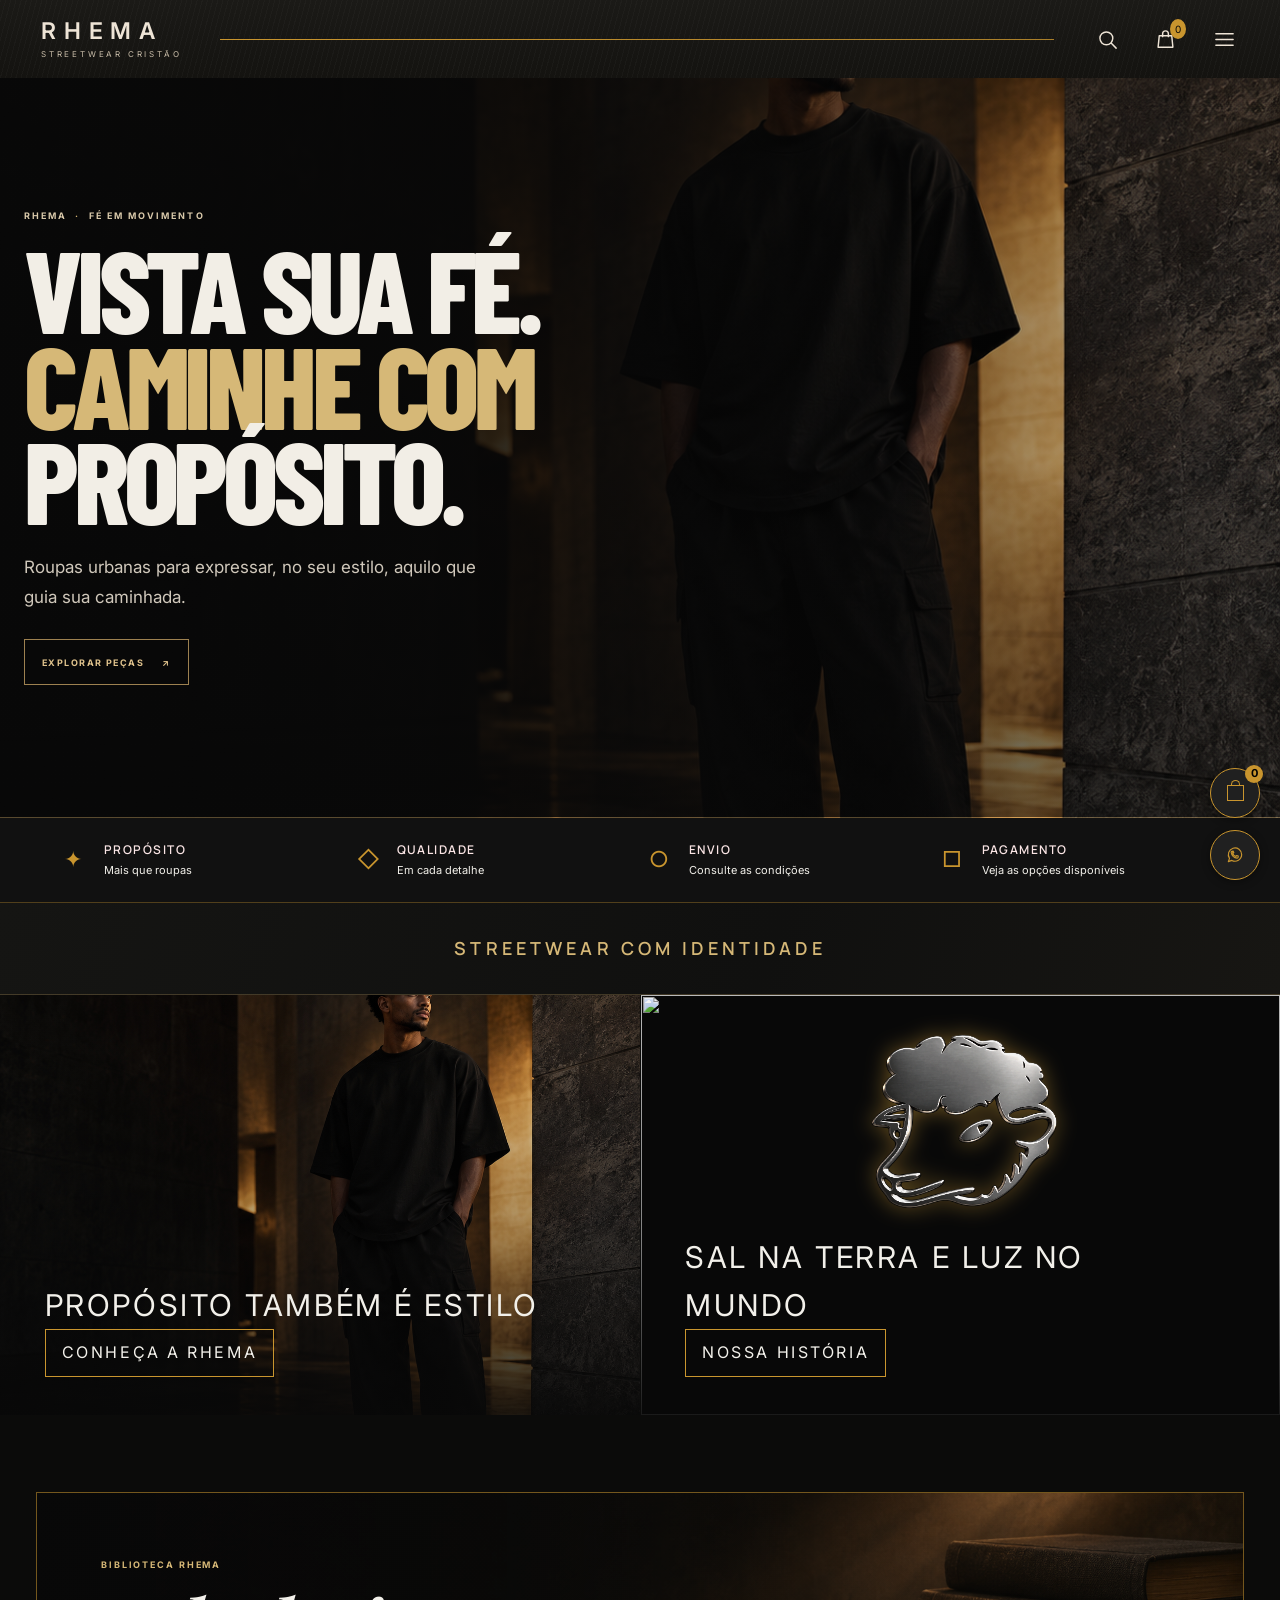
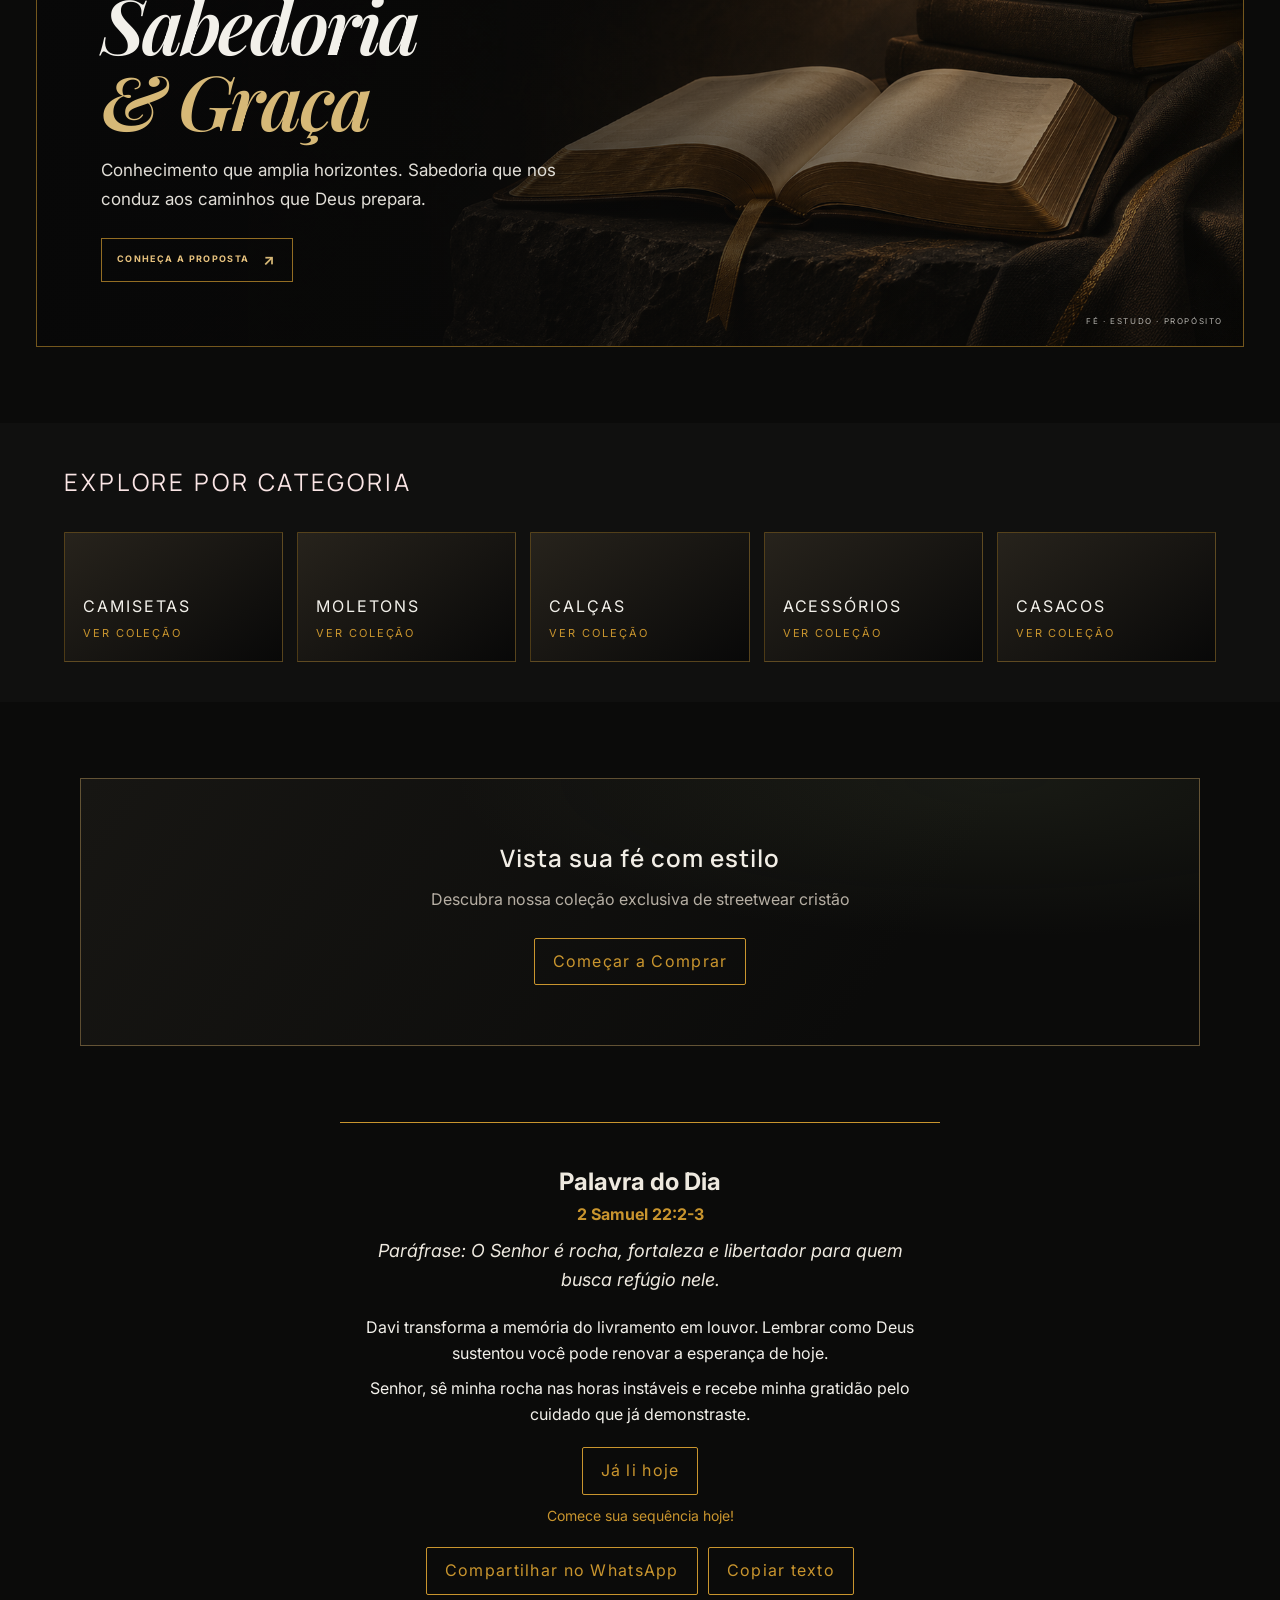
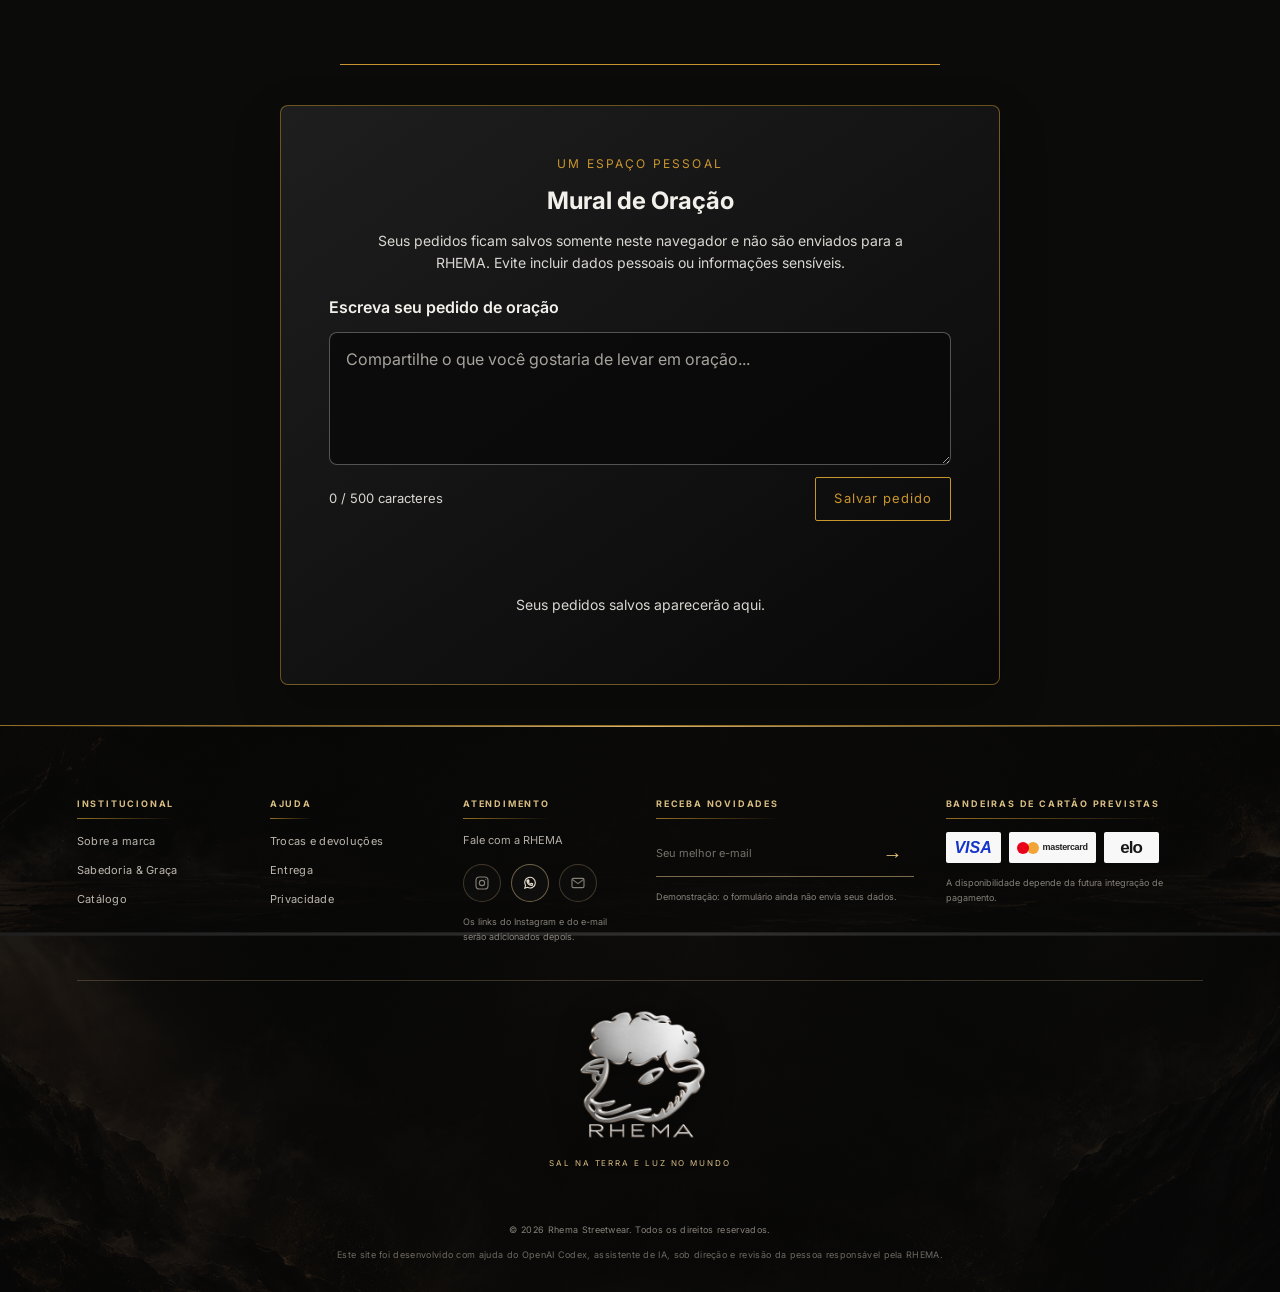
==== index.html @ c8ba5fbd "Apply dark urban RHEMA design across pages" ====
<!DOCTYPE html>
<html lang="pt-BR">
<head>
  <meta charset="UTF-8">
  <meta name="viewport" content="width=device-width, initial-scale=1.0, viewport-fit=cover">
  <link rel="preconnect" href="https://fonts.googleapis.com">
  <link rel="preconnect" href="https://fonts.gstatic.com" crossorigin>
  <link href="https://fonts.googleapis.com/css2?family=Barlow+Condensed:wght@600;700;800&family=Manrope:wght@400;500;600;700&family=Inter:wght@400;500;600&family=Playfair+Display:ital,wght@1,600;1,700&display=swap" rel="stylesheet">
  <title>Início | RHEMA</title>
  <link rel="stylesheet" href="css/styles.css">
</head>
<body class="home-page">
  <header class="site-header clothing-site-header">
  <a class="brand" href="index.html" aria-label="RHEMA, página inicial">
    <span class="clothing-brand-wordmark" aria-hidden="true">RHEMA</span>
    <span class="clothing-brand-caption" aria-hidden="true">Streetwear Cristão</span>
  </a>
  <span class="clothing-header-rule" aria-hidden="true"></span>
  <div class="header-actions" aria-label="Ações rápidas">
    <a class="header-action" href="catalogo.html#search-input" aria-label="Buscar produtos" title="Buscar">
      <svg viewBox="0 0 24 24" aria-hidden="true"><circle cx="10.8" cy="10.8" r="6.7"></circle><path d="m16 16 5 5"></path></svg>
    </a>
    <a class="header-action" href="carrinho.html" aria-label="Abrir sacola, 0 itens" title="Sacola">
      <svg viewBox="0 0 24 24" aria-hidden="true"><path d="M5.5 8h13l1.2 12H4.3L5.5 8Z"></path><path d="M9 9V6a3 3 0 0 1 6 0v3"></path></svg>
      <span class="cart-count" data-cart-count>0</span>
    </a>
    <button class="header-action clothing-menu-toggle" type="button" aria-label="Abrir menu" aria-expanded="false" aria-controls="clothing-menu-panel" title="Menu">
      <svg viewBox="0 0 24 24" aria-hidden="true"><path d="M3 6h18M3 12h18M3 18h18"></path></svg>
    </button>
  </div>
  <nav class="clothing-menu-panel clothing-menu-panel--organized" id="clothing-menu-panel" aria-label="Navegação principal" hidden>
    <div class="clothing-menu-group">
      <h2>Navegação</h2>
      <a href="index.html" aria-current="page">Início</a>
      <a href="produtos.html">Roupas</a>
      <a href="catalogo.html">Catálogo completo</a>
      <a href="conta.html">Minha conta · prévia</a>
            <a href="sabedoria.html">Sabedoria &amp; Graça</a>
    </div>
    <div class="clothing-menu-group">
      <h2>Comprar por categoria</h2>
      <a href="catalogo.html?categoria=Camisetas#catalogo">Camisetas</a>
      <a href="catalogo.html?categoria=Cal%C3%A7as#catalogo">Calças</a>
      <a href="catalogo.html?categoria=Moletons#catalogo">Moletons</a>
      <a href="catalogo.html?categoria=Casacos#catalogo">Casacos</a>
      <a href="catalogo.html?categoria=Acess%C3%B3rios#catalogo">Acessórios</a>
    </div>
    <div class="clothing-menu-group">
      <h2>Explore e ajuda</h2>
      <a href="lifestyle.html">Lifestyle</a>
      <a href="sobre.html">Histórias</a>
      <a href="politicas.html#entrega">Entrega e trocas</a>
      <a href="privacidade.html">Privacidade</a>
    </div>
  </nav>
</header>

  <main>
    <!-- hero apresenta a identidade da RHEMA -->
    <section class="hero hero--streetwear" aria-labelledby="hero-title">
      <div class="hero-copy">
        <p class="hero-kicker">RHEMA <span aria-hidden="true">·</span> Fé em movimento</p>
        <h1 id="hero-title">Vista sua fé.<br><span>Caminhe com</span><br>propósito.</h1>
        <p class="hero-description">Roupas urbanas para expressar, no seu estilo, aquilo que guia sua caminhada.</p>
        <a class="btn" href="produtos.html">Explorar peças <span aria-hidden="true">↗</span></a>
      </div>
</section>

<section class="benefits" aria-label="Diferenciais RHEMA">
  <article><span aria-hidden="true">✦</span><h2>Propósito</h2><p>Mais que roupas</p></article>
  <article><span aria-hidden="true">◇</span><h2>Qualidade</h2><p>Em cada detalhe</p></article>
  <article><span aria-hidden="true">○</span><h2>Envio</h2><p>Consulte as condições</p></article>
  <article><span aria-hidden="true">□</span><h2>Pagamento</h2><p>Veja as opções disponíveis</p></article>
</section>

<section class="brand-statement" aria-label="Manifesto da RHEMA">
  <p>Streetwear com identidade</p>
</section>

<section class="editorial-grid" aria-label="História e identidade RHEMA">
  <article class="editorial-card editorial-large" id="sobre">
    <div class="editorial-image">
      <img class="editorial-photo editorial-photo-portrait" src="imagens/editorial/foto-editorial-rhema.png" alt="Modelo adulto com streetwear preto em um corredor de pedra iluminado por luz âmbar" loading="lazy" decoding="async">
    </div>
    <div><p>Propósito também é estilo</p><a href="sobre.html#historia">Conheça a RHEMA</a></div>
  </article>
  <article class="editorial-card" id="simbolo-rhema">
    <div class="editorial-image editorial-symbol-scene">
      <img class="editorial-photo" src="imagens/editorial/textura-simbolo-rhema.png" alt="" aria-hidden="true" loading="lazy" decoding="async">
      <img class="editorial-symbol" src="Logo%20Rhema/image0%20%281%29.png" alt="Símbolo original da RHEMA em dourado sobre tecido preto" loading="lazy" decoding="async">
    </div>
    <div><p>Sal na terra e luz no mundo</p><a href="sobre.html#historia">Nossa história</a></div>
  </article>
</section>

<section class="wisdom-feature" aria-labelledby="wisdom-feature-title">
  <img src="imagens/sabedoria-e-graca-editorial.png" alt="Bíblia aberta e livros sobre uma base de pedra escura, iluminados por luz dourada" loading="lazy" decoding="async">
  <div class="wisdom-feature-copy">
    <p class="wisdom-kicker">Biblioteca RHEMA</p>
    <h2 id="wisdom-feature-title">Sabedoria <span>&amp; Graça</span></h2>
    <p>Conhecimento que amplia horizontes. Sabedoria que nos conduz aos caminhos que Deus prepara.</p>
    <a href="sabedoria.html">Conheça a proposta <span aria-hidden="true">↗</span></a>
  </div>
  <span class="wisdom-feature-index" aria-hidden="true">FÉ · ESTUDO · PROPÓSITO</span>
</section>

<section class="category-shortcuts" aria-labelledby="category-title">
  <h2 id="category-title">Explore por categoria</h2>
  <div class="category-shortcuts-grid">
    <a href="catalogo.html?categoria=Camisetas#search-input">Camisetas <span>Ver coleção</span></a>
    <a href="catalogo.html?categoria=Moletons#search-input">Moletons <span>Ver coleção</span></a>
    <a href="catalogo.html?categoria=Cal%C3%A7as#search-input">Calças <span>Ver coleção</span></a>
    <a href="catalogo.html?categoria=Acess%C3%B3rios#search-input">Acessórios <span>Ver coleção</span></a>
    <a href="catalogo.html?categoria=Casacos#search-input">Casacos <span>Ver coleção</span></a>
  </div>
</section>

    <!-- Call to action -->
    <section class="cta-section">
      <div class="cta-content">
        <h2>Vista sua fé com estilo</h2>
        <p>Descubra nossa coleção exclusiva de streetwear cristão</p>
        <a href="catalogo.html" class="btn btn-primary">Começar a Comprar</a>
      </div>
    </section>
  </main>

  <section class="devocional" aria-labelledby="devocional-titulo">
    <h2 id="devocional-titulo">Palavra do Dia</h2>
    <p class="devocional-referencia" id="devocional-referencia">Carregando...</p>
    <p class="devocional-versiculo" id="devocional-versiculo"></p>
    <p class="devocional-reflexao" id="devocional-reflexao"></p>
    <p class="devocional-oracao" id="devocional-oracao"></p>

    <div class="devocional-acoes">
      <button class="btn btn-small" id="btn-li-hoje" type="button">Já li hoje</button>
      <span class="devocional-sequencia" id="devocional-sequencia" role="status" aria-live="polite"></span>
      <div class="devocional-compartilhar" role="group" aria-label="Compartilhar o devocional">
        <button class="btn-small" id="btn-compartilhar-whatsapp" type="button">Compartilhar no WhatsApp</button>
        <button class="btn-small" id="btn-copiar-texto" type="button">Copiar texto</button>
      </div>
      <p class="devocional-status" id="devocional-status" role="status" aria-live="polite"></p>
    </div>
  </section>

  <section class="mural-oracao" aria-labelledby="mural-oracao-titulo">
    <p class="mural-kicker">Um espaço pessoal</p>
    <h2 id="mural-oracao-titulo">Mural de Oração</h2>
    <p class="mural-aviso" id="mural-aviso">Seus pedidos ficam salvos somente neste navegador e não são enviados para a RHEMA. Evite incluir dados pessoais ou informações sensíveis.</p>

    <form id="form-oracao" novalidate>
      <label for="texto-oracao">Escreva seu pedido de oração</label>
      <textarea id="texto-oracao" name="pedido" rows="4" maxlength="500" aria-describedby="mural-aviso mural-contador" placeholder="Compartilhe o que você gostaria de levar em oração..." required></textarea>
      <div class="mural-form-meta">
        <span id="mural-contador">0 / 500 caracteres</span>
        <button class="btn btn-primary" type="submit">Salvar pedido</button>
      </div>
      <p class="mural-status" id="mural-status" role="status" aria-live="polite"></p>
    </form>

    <p class="mural-vazio" id="mural-vazio">Seus pedidos salvos aparecerão aqui.</p>
    <ul class="lista-oracoes" id="lista-oracoes" aria-label="Pedidos de oração salvos neste navegador"></ul>
  </section>

  <footer class="site-footer">
  <div><h2>Institucional</h2><a href="sobre.html#historia">Sobre a marca</a><a href="sabedoria.html">Sabedoria &amp; Graça</a><a href="catalogo.html">Catálogo</a></div>
  <div><h2>Ajuda</h2><a href="politicas.html#trocas-devolucoes">Trocas e devoluções</a><a href="politicas.html#entrega">Entrega</a><a href="privacidade.html">Privacidade</a></div>
  <div id="atendimento">
    <h2>Atendimento</h2>
    <p>Fale com a RHEMA</p>
    <div class="footer-social-list" role="group" aria-label="Redes sociais e contato da RHEMA">
      <span class="footer-social-pending" role="img" aria-label="Instagram. Link oficial será adicionado depois" title="Adicionar o perfil oficial depois">
        <svg viewBox="0 0 24 24" aria-hidden="true"><rect x="3" y="3" width="18" height="18" rx="5"/><circle cx="12" cy="12" r="4"/><circle class="icon-dot" cx="17.5" cy="6.5" r=".8"/></svg>
      </span>
      <a class="footer-social-link" href="https://wa.me/5551999218124" target="_blank" rel="noopener noreferrer" aria-label="Falar com a RHEMA pelo WhatsApp">
        <svg viewBox="0 0 24 24" aria-hidden="true"><path d="M20 11.5a8 8 0 0 1-11.8 7L4 20l1.4-4A8 8 0 1 1 20 11.5Z"/><path d="M9 9.2c.4 2.1 2 3.8 4.1 4.4l1-1 1.8.7-.2 1.7c-.1.5-.6.8-1.1.8-3.7-.4-6.8-3.4-7.2-7.1 0-.5.3-1 .8-1.1l1.7-.2.7 1.8-1 .9Z"/></svg>
      </a>
      <span class="footer-social-pending" role="img" aria-label="E-mail. Endereço oficial será adicionado depois" title="Adicionar o e-mail oficial depois">
        <svg viewBox="0 0 24 24" aria-hidden="true"><rect x="3" y="5" width="18" height="14" rx="2"/><path d="m4 7 8 6 8-6"/></svg>
      </span>
    </div>
    <p class="footer-contact-note">Os links do Instagram e do e-mail serão adicionados depois.</p>
  </div>
  <form class="newsletter" id="newsletter-form">
    <label for="newsletter-email">Receba novidades</label>
    <div><input id="newsletter-email" type="email" placeholder="Seu melhor e-mail" required>
      <button type="submit" aria-label="Enviar e-mail">→</button></div>
    <p id="newsletter-message" role="status">Demonstração: o formulário ainda não envia seus dados.</p>
  </form>
  <div class="footer-payments">
    <h2>Bandeiras de cartão previstas</h2>
    <div class="footer-payment-logos" role="group" aria-label="Visa, Mastercard e Elo">
      <span class="payment-logo payment-visa" role="img" aria-label="Visa">VISA</span>
      <span class="payment-logo payment-mastercard" role="img" aria-label="Mastercard"><span class="mastercard-symbol" aria-hidden="true"></span><span>mastercard</span></span>
      <span class="payment-logo payment-elo" role="img" aria-label="Elo">elo</span>
    </div>
    <p class="footer-payment-note">A disponibilidade depende da futura integração de pagamento.</p>
  </div>
  <div class="footer-brand">
    <a class="footer-brand-link" href="index.html" aria-label="Página inicial da RHEMA"><img src="imagens/logo-rhema-claro.png" alt="RHEMA"></a>
    <p>Sal na terra e luz no mundo</p>
  </div>
  <p class="footer-legal">© 2026 Rhema Streetwear. Todos os direitos reservados.</p>
  <p class="footer-credit">Este site foi desenvolvido com ajuda do OpenAI Codex, assistente de IA, sob direção e revisão da pessoa responsável pela RHEMA.</p>
</footer>
  <div class="floating-buttons">
  <a href="carrinho.html" class="fab fab-cart" aria-label="Ver carrinho">
    <span class="icon-bag" aria-hidden="true"></span>
    <span class="fab-badge" id="fab-cart-count">0</span>
  </a>
  <button class="fab fab-top" id="fab-top" aria-label="Voltar ao topo">↑</button>
  <a href="https://wa.me/5551999218124" class="fab fab-whatsapp" target="_blank" rel="noopener noreferrer" aria-label="Falar no WhatsApp">
    <svg class="fab-chat-icon" viewBox="0 0 24 24" aria-hidden="true"><path d="M20 11.5a8 8 0 0 1-11.8 7L4 20l1.4-4A8 8 0 1 1 20 11.5Z"/><path d="M9 9.2c.4 2.1 2 3.8 4.1 4.4l1-1 1.8.7-.2 1.7c-.1.5-.6.8-1.1.8-3.7-.4-6.8-3.4-7.2-7.1 0-.5.3-1 .8-1.1l1.7-.2.7 1.8-1 .9Z"/></svg>
  </a>
</div>
  <script src="js/main.js"></script>

</body>
</html>
---- css/styles.css ----
:root {
 /* Cores da identidade RHEMA */
  --cor-fundo: #080808;
  --cor-fundo-gradiente: #202020;
  --cor-dourado: #C9952E;
  --cor-dourado-contraste: #9A6C19;
  --cor-fundo-claro: #F2F0EA;
  --cor-cinza-mineral: #D9D7D1;
  --cor-texto-claro: #F2F0EA;
  --cor-texto-branco: #F2F0EA;
  --cor-texto-escuro: #202020;

  /* Espaçamentos */
  --espaco-pequeno: 10px;
  --espaco-medio: 20px;
  --espaco-grande: 40px;

  /* Outros */
  --raio-borda: 8px;

/* Tipografia */
  --fonte-titulo: 'Manrope', Arial, sans-serif;
  --fonte-texto: 'Inter', Arial, sans-serif;

}

/* Reset básico */
* {
  margin: 0;
  padding: 0;
  box-sizing: border-box;
}

/* Estilos para corpo do documento */
body {
  font-family: var(--fonte-texto);
  line-height: 1.6;
  padding: 0;
  background-color: var(--cor-fundo);
  background-image: linear-gradient(
    135deg,
    var(--cor-fundo) 0%,
    var(--cor-fundo-gradiente) 100%
  );
  min-height: 100vh;
  color: var(--cor-texto-claro);
}

/* Estilos para cabeçalho */
header {
  text-align: center;
  padding-bottom: var(--espaco-medio);
  border-bottom: 1px solid var(--cor-dourado);
  margin-bottom: var(--espaco-medio);
}

/* Logo RHEMA */
.logo-img {
  max-width: 150px;
  height: auto;
  display: block;
  margin: 0 auto 10px;
  background: transparent;
  transition: transform 0.4s ease, filter 0.4s ease;
  cursor: pointer;
}

.logo-img:hover {
  filter: drop-shadow(0 0 12px rgba(197, 160, 89, 0.8));
  transform: perspective(500px) rotateY(8deg) scale(1.05);
}

.footer-logo {
  max-width: 100px;
  margin-bottom: 15px;
  background: transparent;
  transition: transform 0.4s ease, filter 0.4s ease;
  cursor: pointer;
}

.footer-logo:hover {
  filter: drop-shadow(0 0 10px rgba(197, 160, 89, 0.8));
  transform: perspective(500px) rotateY(8deg) scale(1.05);
}

header p {
  font-size: 16px;
  color: #f5dfdf;
}
main h1,
main h2,
main h3 {
  font-family: var(--fonte-titulo);
  letter-spacing: 0.04em;
}

main h1 {
  font-weight: 700;
}

main h2,
main h3 {
  font-weight: 600;
}


/* Estilos para navegação */
nav {
  margin-top: 35px;
}

nav a {
  margin: 0 10px;
  color: #ffffff;
  text-decoration: none;
  font-size: 14px;
  text-shadow: 0 0 6px rgba(255,255,255,0.4);
  transition: background 0.3s ease;
}

nav a:hover {
  background: rgba(197,160,89,0.3);
  box-shadow: 0 0 8px rgba(197,160,89,0.5);
  text-decoration: underline;
}


/* Estilos para conteúdo principal (sem fundo próprio: o fundo escuro vem do body) */
main {
  max-width: 800px;
  margin: 40px auto;
  padding: 40px;
  border-radius: 8px;
}

main > h1 {
  font-size: 28px;
  text-align: center;
  margin-bottom: 20px;
}

main h2 {
  font-size: 24px;
  margin-bottom: 30px;
  color: #fae5e5;
}

main ul {
  list-style: none;
}

main ul li {
  padding: 12px 0;
  border-bottom: 1px solid #333333;
}

main ul li:last-child {
  border-bottom: none;
}

main ul li a {
  text-decoration: none;
  color: #fae5e5;
  font-size: 18px;
}

main ul li a:hover {
  color: #c5a059;
  text-decoration: underline;
}

/* Estilos para rodapé */
footer {
  text-align: center;
  margin-top: 150px;
  font-size: 12px;
  color: #f7e5e5;
}

/* Seção Hero */
.hero {
  background: linear-gradient(135deg, var(--cor-fundo) 0%, var(--cor-fundo-gradiente) 100%);
  padding: 120px 20px;
  border-bottom: 1px solid var(--cor-dourado);
  border-radius: 0;
}

.hero-content {
  max-width: 600px;
  margin: 0 auto;
}

.hero h2 {
  font-size: 48px;
  color: var(--cor-texto-branco);
}

.hero p {
  color: var(--cor-texto-claro);
}

.main-nav {
  background: none;
}

.main-nav a {
  background: none;
  color: var(--cor-texto-claro);
  position: relative;
  padding: 8px 4px;
}

.main-nav a::after {
  content: '';
  position: absolute;
  left: 4px;
  right: 4px;
  bottom: 2px;
  height: 1px;
  background: var(--cor-dourado);
  transform: scaleX(0);
  transition: transform 0.3s;
}

.main-nav a:hover {
  background: none;
  color: var(--cor-dourado);
}

.main-nav a:hover::after {
  transform: scaleX(1);
}

.main-nav a.active {
  background: none;
  color: var(--cor-dourado);
}

.btn {
  background: transparent;
  color: var(--cor-dourado);
  border: 1px solid var(--cor-dourado);
  border-radius: 2px;
  padding: 8px 28px;
  letter-spacing: 1px;
  transition: background 0.3s, color 0.3s;
}

.btn:hover {
  background: var(--cor-dourado);
  color: #000000;
}

.btn-primary {
  padding: 14px 36px;
  font-size: 16px;
}

/* Categorias em destaque (página inicial) */
.featured-categories {
  margin-bottom: 60px;
}

.featured-categories h2 {
  text-align: center;
}

.categories-grid {
  display: grid;
  grid-template-columns: repeat(auto-fit, minmax(min(300px, 100%), 1fr));
  gap: 30px;
}

.category-card {
  display: flex;
  flex-direction: column;
  background: white;
  border-radius: 12px;
  padding: 24px;
  text-align: center;
  box-shadow: 0 2px 10px rgba(0,0,0,0.08);
  transition: transform 0.3s ease, box-shadow 0.3s ease;
}

.category-card:hover {
  transform: translateY(-5px);
  box-shadow: 0 15px 35px rgba(0,0,0,0.3);
}

.category-card > div {
  height: 160px;
  background: #f8f8f8;
  border-radius: 8px;
  margin-bottom: 16px;
  display: flex;
  align-items: center;
  justify-content: center;
  padding: 0 10px;
  font-size: 14px;
  color: #999;
}

.category-card h3 {
  font-size: 18px;
  margin-bottom: 8px;
  color: #1a1a1a;
}

.category-card p {
  flex: 1;
  font-size: 14px;
  margin-bottom: 16px;
  color: #555555;
}

.category-card .btn-small {
  align-self: center;
}

/* Chamada para ação (página inicial) */
.cta-section {
  margin-top: 60px;
  padding: 60px 20px;
  text-align: center;
  background: linear-gradient(135deg, #000000 0%, #2d2d2d 100%);
  border: 1px solid rgba(197, 160, 89, 0.5);
  border-radius: 8px;
}

.cta-content h2 {
  margin-bottom: 10px;
  color: #ffffff;
}

.cta-content p {
  margin-bottom: 25px;
  opacity: 0.9;
}

/* Animação de entrada para cards */
@keyframes fadeInUp {
  from {
    opacity: 0;
    transform: translateY(20px);
  }
  to {
    opacity: 1;
    transform: translateY(0);
  }
}

/* Grid de produtos */
.product-grid {
  display: grid;
  grid-template-columns: repeat(auto-fit, minmax(min(280px, 100%), 1fr));
  gap: 40px;
  margin-top: 40px;
}

.product-card,
.category-card {
  background: var(--cor-fundo-gradiente);
  border: 1px solid rgba(197, 160, 89, 0.3);
  box-shadow: none;
  border-radius: 2px;
  transition: transform 0.3s, border-color 0.3s;
}

.product-card:hover,
.category-card:hover {
  transform: translateY(-4px);
  border-color: var(--cor-dourado);
}

.product-image {
  width: 100%;
  height: 220px;
  background: #f8f8f8;
  border-radius: 8px;
  margin-bottom: 20px;
  display: flex;
  align-items: center;
  justify-content: center;
  color: #999;
}

.product-card h3,
.category-card h3 {
  color: var(--cor-texto-branco);
}

.price {
  color: var(--cor-dourado);
}

.btn-small,
.btn-cart {
  background: transparent;
  color: var(--cor-dourado);
  border: 1px solid var(--cor-dourado);
  border-radius: 2px;
  letter-spacing: 0.5px;
  transition: background 0.3s, color 0.3s;
}

.btn-small:hover,
.btn-cart:hover {
  background: var(--cor-dourado);
  color: #000000;
}

/* Página de produto */
.product-detail {
  display: grid;
  grid-template-columns: 1fr 1fr;
  gap: 40px;
  margin-top: 30px;
}

.product-image-large {
  height: 400px;
  background: radial-gradient(circle, #f0f0f0 -40%, #000000 100%);
  border-radius: 8px;
  display: flex;
  align-items: center;
  justify-content: center;
  color: #888;
}

.product-info h1 {
  font-size: 24px;
  margin-bottom: 10px;
}

.product-price {
  font-size: 20px;
  font-weight: bold;
  color: #ffffff;
  margin-bottom: 15px;
}

.product-description {
  line-height: 1.8;
  margin-bottom: 30px;
}

.product-faith {
  margin: 0 0 24px;
  padding: 18px 20px;
  border-left: 2px solid var(--cor-dourado);
  background: rgba(255, 255, 255, .04);
}

.product-faith h2 {
  margin: 0 0 10px;
  color: var(--cor-dourado);
  font-size: 11px;
  font-weight: 600;
  letter-spacing: .12em;
  text-transform: uppercase;
}

.product-versiculo {
  margin: 0 0 10px;
  color: #E0BD67;
  font-size: 14px;
  font-style: italic;
  line-height: 1.7;
}

.product-significado {
  margin: 0;
  color: #D9D7D1;
  font-size: 13px;
  line-height: 1.7;
}

.product-options {
  display: grid;
  gap: 12px;
  margin-bottom: 15px;
}

.product-option { display: flex; align-items: center; flex-wrap: wrap; gap: 8px; }
.product-option[hidden] { display: none; }

.product-options label {
  font-weight: bold;
  margin-right: 10px;
}

.product-options select {
  padding: 8px 15px;
  border-radius: 4px;
  border: 1px solid #ccc;
  background: #ffffff;
  color: #000000;
  font-size: 14px;
}

.btn-cart {
  width: 100%;
  padding: 14px;
  background: #c5a059;
  color: white;
  border: none;
  border-radius: 5px;
  font-size: 14px;
  font-weight: bold;
  cursor: pointer;
}

.btn-cart:disabled { cursor: not-allowed; opacity: .6; }
.btn-cart:disabled:hover { background: transparent; color: var(--cor-dourado); }

.btn-cart:hover {
  background: #b08d4a;
}

/* Barra de busca */
.search-container {
  text-align: center;
  max-width: 400px;
  margin: 20px auto 30px;
}

#search-input,
select,
input[type="email"],
input[type="password"],
input[type="text"] {
  background: var(--cor-fundo-gradiente);
  border: 1px solid rgba(197, 160, 89, 0.4);
  color: var(--cor-texto-claro);
  border-radius: 2px;
  padding: 10px 14px;
  font-family: var(--fonte-texto);
}

#search-input:focus,
select:focus,
input:focus {
  outline: none;
  border-color: var(--cor-dourado);
}

/* Carrinho */
.cart-item {
  display: flex;
  align-items: center;
  gap: 15px;
  padding: 15px 20px;
  margin-bottom: 12px;
  background: rgba(255, 255, 255, 0.06);
  border: 1px solid rgba(197, 160, 89, 0.3);
  border-radius: 8px;
}

.cart-item-name {
  flex: 1;
}

.cart-item-price {
  font-weight: bold;
  color: #c5a059;
  white-space: nowrap;
}

.cart-item-remove {
  padding: 8px 16px;
  background: transparent;
  color: #c5a059;
  border: 1px solid #c5a059;
  border-radius: 5px;
  font-size: 13px;
  cursor: pointer;
  transition: background 0.3s ease, color 0.3s ease;
}

.cart-item-remove:hover {
  background: #c5a059;
  color: #000000;
}

#cart-total {
  text-align: right;
  margin-top: 20px;
  font-size: 18px;
  font-weight: bold;
  color: #c5a059;
}

/* Telas pequenas (celular e tablet em pé) */
@media (max-width: 768px) {
  body {
    padding: 0;
  }

  header {
    margin-bottom: 30px;
  }

  main {
    margin: 20px auto;
    padding: 20px 0;
  }

  .main-nav {
    flex-wrap: wrap;
    gap: 8px;
    padding: 8px 10px;
  }

  .hero {
    padding: 50px 20px;
  }

  .hero h2 {
    font-size: 26px;
  }

  .product-grid {
    grid-template-columns: 1fr;
    gap: 20px;
    margin-top: 20px;
  }

  .product-card {
    padding: 20px;
  }

  .product-detail {
    grid-template-columns: 1fr;
    gap: 25px;
  }

  .product-image-large {
    height: 280px;
  }

  .cart-item {
    flex-wrap: wrap;
  }

  .cart-item-name {
    flex-basis: 100%;
  }

  .cta-section {
    margin-top: 40px;
    padding: 40px 20px;
  }

  footer {
    margin-top: 80px;
  }
}

.product-gallery {
  position: relative;
  width: 100%;
  height: auto;
  overflow: visible;
  border-radius: 2px;
  margin-bottom: var(--espaco-pequeno);
}

.catalog-card-image {
  display: block;
  width: 100%;
  height: auto;
  background: var(--cor-fundo-claro);
}

.gallery-img {
  position: absolute;
  top: 0;
  left: 0;
  width: 100%;
  height: 100%;
  background: #2a2a2a;
  display: flex;
  align-items: center;
  justify-content: center;
  color: #888;
  opacity: 0;
  transition: opacity 0.4s;
}

.gallery-img.active {
  opacity: 1;
}

.gallery-dots {
  position: absolute;
  bottom: 8px;
  left: 0;
  right: 0;
  display: flex;
  justify-content: center;
  gap: 6px;
}

.dot {
  width: 6px;
  height: 6px;
  border-radius: 50%;
  background: rgba(255, 255, 255, 0.4);
  transition: background 0.3s;
}

.dot.active {
  background: var(--cor-dourado);
}

.floating-buttons {
  position: fixed;
  right: var(--espaco-medio);
  bottom: var(--espaco-medio);
  display: flex;
  flex-direction: column;
  gap: 12px;
  z-index: 100;
}

.fab {
  width: 50px;
  height: 50px;
  border-radius: 50%;
  background: var(--cor-fundo-gradiente);
  border: 1px solid var(--cor-dourado);
  color: var(--cor-dourado);
  display: flex;
  align-items: center;
  justify-content: center;
  font-size: 20px;
  text-decoration: none;
  cursor: pointer;
  box-shadow: 0 2px 8px rgba(0, 0, 0, 0.4);
  transition: transform 0.2s;
  position: relative;
}

.fab:hover {
  transform: scale(1.08);
}

.fab-chat-icon { width: 20px; height: 20px; fill: none; stroke: currentColor; stroke-width: 1.4; stroke-linecap: round; stroke-linejoin: round; }

.fab-badge {
  position: absolute;
  top: -4px;
  right: -4px;
  background: var(--cor-dourado);
  color: #000;
  font-size: 11px;
  font-weight: bold;
  width: 18px;
  height: 18px;
  border-radius: 50%;
  display: flex;
  align-items: center;
  justify-content: center;
}

.fab-top {
  display: none;
}

.fab-top.visivel {
  display: flex;
}

.product-image-large {
  background: var(--cor-fundo-gradiente);
  border: 1px solid rgba(197, 160, 89, 0.3);
  border-radius: 2px;
  height: 400px;
  display: flex;
  align-items: center;
  justify-content: center;
  color: #888;
}

.thumbnails {
  display: flex;
  gap: 10px;
  margin-top: var(--espaco-pequeno);
}

.thumbnail {
  width: 60px;
  height: 60px;
  background: var(--cor-fundo-gradiente);
  border: 1px solid rgba(197, 160, 89, 0.3);
  border-radius: 2px;
  display: flex;
  align-items: center;
  justify-content: center;
  color: #888;
  cursor: pointer;
  transition: border-color 0.3s;
}

.thumbnail.active,
.thumbnail:hover {
  border-color: var(--cor-dourado);
}

/* Respeita quem prefere menos animação */
@media (prefers-reduced-motion: reduce) {
  * {
    animation: none !important;
    transition: none !important;
  }
}

.site-header {
  display: grid;
  grid-template-columns: minmax(0, 1fr) auto minmax(0, 1fr);
  align-items: center;
  gap: 24px;
  padding: 16px 4%;
  background: rgba(8, 8, 8, 0.94);
  background-image: linear-gradient(rgba(8, 8, 8, 0.44), rgba(8, 8, 8, 0.44)), url("../imagens/Fundo Abstrato de Ônix e Ouro PARA CABEÇALHO.png");
  background-size: cover;
  background-position: center 48%;
  background-repeat: no-repeat;
  border-bottom: 1px solid var(--cor-dourado);
  margin: 0;
  text-align: left;
}

.site-header .brand {
  grid-column: 2;
  justify-self: center;
}

.site-header .main-nav {
  grid-column: 1 / -1;
  grid-row: 2;
  justify-self: center;
  justify-content: center;
}

.site-header .header-actions {
  grid-column: 3;
  justify-self: end;
}

.site-header nav {
  margin-top: 0;
}

.brand img {
  display: block;
  width: 96px;
  max-width: 100%;
  height: auto;
}

.main-nav,
.header-actions {
  display: flex;
  align-items: center;
  gap: 24px;
}

.main-nav a,
.header-action {
  color: var(--cor-texto-claro);
  text-decoration: none;
}

.main-nav a {
  margin: 0;
  padding: 8px 4px;
  text-shadow: none;
}

.main-nav a[aria-current="page"],
.main-nav a:hover,
.header-action:hover {
  color: var(--cor-dourado);
}

.header-actions {
  justify-content: flex-end;
}

.header-action {
  position: relative;
  display: inline-flex;
  align-items: center;
  justify-content: center;
  min-width: 44px;
  min-height: 44px;
}

.icon-search {
  width: 15px;
  height: 15px;
  border: 1.5px solid currentColor;
  border-radius: 50%;
  position: relative;
}

.icon-search::after {
  content: "";
  position: absolute;
  width: 7px;
  border-top: 1.5px solid currentColor;
  right: -5px;
  bottom: -3px;
  transform: rotate(45deg);
}

.icon-bag {
  width: 17px;
  height: 16px;
  border: 1.5px solid currentColor;
  position: relative;
}

.icon-bag::before {
  content: "";
  position: absolute;
  width: 7px;
  height: 5px;
  border: 1.5px solid currentColor;
  border-bottom: 0;
  border-radius: 5px 5px 0 0;
  left: 3.5px;
  top: -6px;
}

.cart-count {
  position: absolute;
  top: 1px;
  right: 0;
  min-width: 16px;
  padding: 2px;
  border-radius: 50%;
  background: var(--cor-dourado);
  color: #080808;
  font-size: 10px;
  text-align: center;
}

.header-action:focus-visible,
.main-nav a:focus-visible {
  outline: 2px solid var(--cor-dourado);
  outline-offset: 4px;
}

@media (max-width: 768px) {
  .site-header {
    grid-template-columns: minmax(0, 1fr) auto minmax(0, 1fr);
    gap: 12px;
    padding: 12px 20px;
  }

  .site-header .brand {
    grid-column: 2;
    grid-row: 1;
  }

  .site-header .header-actions {
    grid-column: 3;
    grid-row: 1;
  }

  .brand img {
    width: 76px;
  }

  .site-header .main-nav {
    grid-column: 1 / -1;
    grid-row: 2;
    justify-content: center;
    flex-wrap: wrap;
    gap: 8px 16px;
  }

  .header-actions {
    gap: 8px;
  }
}

.home-page main {
  width: 100%;
  max-width: none;
  margin: 0;
  padding: 0;
  border-radius: 0;
}

.hero {
  display: grid;
  grid-template-columns: minmax(180px, 0.7fr) minmax(0, 1.8fr);
  align-items: center;
  min-height: 460px;
  padding: 48px 5%;
  gap: 32px;
  background-color: #080808;
  background-image: linear-gradient(rgba(8, 8, 8, 0.38), rgba(8, 8, 8, 0.38)), url("../imagens/Cânion Sombrio com Veios Dourados Fundo para uma área de exposição.png");
  background-size: cover;
  background-position: center;
  background-repeat: no-repeat;
  border-bottom: 1px solid var(--cor-dourado);
}

.hero-copy {
  position: relative;
  z-index: 1;
  max-width: 240px;
  color: var(--cor-texto-claro);
  text-transform: uppercase;
  letter-spacing: 0.18em;
  line-height: 1.8;
}

.hero-art {
  min-height: 360px;
  display: grid;
  place-items: center;
  background: linear-gradient(120deg, rgba(8, 8, 8, 0.42), rgba(8, 8, 8, 0.16) 55%, rgba(8, 8, 8, 0.42));
  background-position: center;
  background-size: cover;
}

.hero-brand-lockup {
  text-align: center;
  color: var(--cor-texto-claro);
  text-transform: uppercase;
  letter-spacing: 0.22em;
}

.hero-brand-lockup h1 {
  margin: 0;
  font-size: clamp(42px, 7vw, 92px);
  font-weight: 400;
}

.hero-brand-lockup p { letter-spacing: 0.55em; }
.hero-brand-lockup span { color: var(--cor-dourado); font-size: 12px; }

.benefits {
  display: grid;
  grid-template-columns: repeat(4, 1fr);
  gap: 18px;
  padding: 22px 5%;
  background: #111111;
  border-bottom: 1px solid rgba(201,149,46,.35);
}

.benefits article {
  display: grid;
  grid-template-columns: 28px 1fr;
  column-gap: 12px;
  align-items: center;
}

.benefits article > span { grid-row: span 2; color: var(--cor-dourado); font-size: 22px; }
.benefits h2 { margin: 0; font-size: 12px; text-transform: uppercase; letter-spacing: .12em; }
.benefits p { margin: 3px 0 0; color: var(--cor-texto-claro); font-size: 11px; }

.brand-statement {
  display: grid;
  min-height: 82px;
  place-items: center;
  padding: 20px 5%;
  background: var(--cor-fundo-claro);
  color: var(--cor-texto-escuro);
  border-bottom: 1px solid var(--cor-cinza-mineral);
  text-align: center;
}
.brand-statement p { font-family: var(--fonte-titulo); font-size: clamp(17px, 2.4vw, 25px); font-weight: 500; letter-spacing: .2em; text-transform: uppercase; }

.collection { padding: 44px 5%; background: var(--cor-fundo-claro); color: var(--cor-texto-escuro); }
.collection-heading { display: flex; justify-content: space-between; align-items: end; gap: 24px; margin-bottom: 22px; }
.collection-heading h2 { margin: 4px 0; font-size: clamp(28px, 4vw, 48px); font-weight: 400; letter-spacing: .12em; text-transform: uppercase; }
.collection-heading .collection-title-animated { display: flex; gap: .035em; color: #B8892E; white-space: nowrap; }
.collection-title-animated span { display: inline-block; animation: rhema-title-glow 1.8s ease-in-out infinite; }
.collection-title-animated span:nth-child(2) { animation-delay: .12s; }
.collection-title-animated span:nth-child(3) { animation-delay: .24s; }
.collection-title-animated span:nth-child(4) { animation-delay: .36s; }
.collection-title-animated span:nth-child(5) { animation-delay: .48s; }
.collection-title-animated span:nth-child(6) { animation-delay: .60s; }
.collection-title-animated span:nth-child(7) { animation-delay: .72s; }
.collection-title-animated span:nth-child(8) { animation-delay: .84s; }
.collection-title-animated span:nth-child(9) { animation-delay: .96s; }
@keyframes rhema-title-glow {
  0%, 100% { color: #9A6C19; text-shadow: 0 0 2px rgba(154, 108, 25, .2); transform: translateY(0); }
  50% { color: #E0BD67; text-shadow: 0 0 12px rgba(224, 189, 103, .65); transform: translateY(-2px); }
}
.collection-heading p { margin: 4px 0; }
.collection .eyebrow { color: #9A6C19; text-transform: uppercase; letter-spacing: .2em; font-size: 12px; }
.collection .btn { color: #202020; border-color: #9A6C19; }
.product-track { display: flex; gap: 16px; overflow-x: auto; scroll-snap-type: x mandatory; scroll-behavior: smooth; padding-bottom: 10px; }
.home-product-card { flex: 0 0 calc((100% - 48px) / 4); scroll-snap-align: start; }
.home-product-card a { color: inherit; text-decoration: none; }
.product-photo { display: block; background: var(--cor-cinza-mineral); color: #555; }
.product-photo img { display: block; width: 100%; height: auto; background: var(--cor-fundo-claro); }
.home-product-card h3 { margin: 10px 0 3px; font-size: 12px; font-weight: 500; text-transform: uppercase; letter-spacing: .08em; }
.home-product-card p { margin: 0; font-size: 13px; font-weight: 600; }
.carousel-controls { display: flex; justify-content: flex-end; gap: 8px; margin-bottom: 12px; }
.carousel-controls button,
.carousel-dot { border: 1px solid #9A6C19; background: transparent; color: #202020; cursor: pointer; }
.carousel-controls button { width: 36px; height: 36px; font-size: 22px; }
.carousel-controls button:disabled { opacity: .4; cursor: not-allowed; }
.carousel-dot { width: 7px; height: 7px; padding: 0; border-radius: 50%; }
.carousel-dot.active { background: #C9952E; }
.carousel-dots { display: flex; justify-content: center; gap: 8px; margin-top: 16px; }
.carousel-controls button:focus-visible,
.carousel-dot:focus-visible,
.home-product-card a:focus-visible { outline: 2px solid #9A6C19; outline-offset: 3px; }

@media (max-width: 760px) {
  .collection-heading { align-items: flex-start; flex-direction: column; }
  .home-product-card { flex-basis: 72%; }
}

@media (min-width: 761px) and (max-width: 1050px) {
  .home-product-card { flex-basis: calc((100% - 32px) / 3); }
}

.editorial-grid { display: grid; grid-template-columns: 1fr 1fr; gap: 1px; background: #202020; }
.editorial-card { position: relative; min-height: 420px; overflow: hidden; background: #080808; color: #F2F0EA; }
.editorial-large { grid-row: auto; min-height: 420px; }
.editorial-image { position: absolute; inset: 0; overflow: hidden; background: #080808; }
.editorial-image::after { content: ''; position: absolute; inset: 0; z-index: 1; background: linear-gradient(0deg, rgba(8, 8, 8, .9) 0%, rgba(8, 8, 8, .34) 42%, rgba(8, 8, 8, .04) 100%); pointer-events: none; }
.editorial-photo { position: absolute; inset: 0; width: 100%; height: 100%; object-fit: cover; transition: transform .6s ease; }
.editorial-photo-portrait { object-position: center 38%; }
.editorial-photo-lifestyle { object-position: center 46%; }
.editorial-card:hover .editorial-photo { transform: scale(1.035); }
.editorial-symbol { position: absolute; left: 50%; top: 30%; z-index: 2; width: 46%; max-height: 42%; object-fit: contain; transform: translate(-50%, -50%); filter: brightness(1.8) contrast(1.12) drop-shadow(0 0 10px rgba(201, 149, 46, .5)); mix-blend-mode: screen; opacity: .96; }
.editorial-card > div:last-child { position: absolute; left: 7%; bottom: 9%; z-index: 3; max-width: 80%; text-transform: uppercase; letter-spacing: .16em; }
.editorial-card p { font-size: clamp(18px, 2.5vw, 30px); }
.editorial-card a { display: inline-block; padding: 10px 16px; border: 1px solid var(--cor-dourado); color: inherit; text-decoration: none; }
.lifestyle-lookbook { padding: clamp(54px, 8vw, 104px) 5%; border-top: 1px solid rgba(201,149,46,.42); background: radial-gradient(ellipse at 78% 0%, rgba(201,149,46,.08), transparent 36%), #0b0b0a; color: #f2f0ea; }
.lifestyle-lookbook-inner { width: min(100%, 1420px); margin: 0 auto; }
.lifestyle-lookbook-heading { display: grid; grid-template-columns: 1.1fr .9fr; align-items: end; gap: clamp(24px, 5vw, 76px); padding-bottom: clamp(22px, 3vw, 38px); margin-bottom: 22px; border-bottom: 1px solid rgba(201,149,46,.3); }
.lifestyle-lookbook-kicker { margin: 0 0 14px; color: #d2ae69; font-size: 9px; font-weight: 700; letter-spacing: .24em; text-transform: uppercase; }
.lifestyle-lookbook-heading h1 { margin: 0; color: #f2f0ea; font-family: 'Playfair Display', Georgia, serif; font-size: clamp(36px, 5.2vw, 72px); font-style: italic; font-weight: 500; letter-spacing: -.035em; line-height: .98; }
.lifestyle-lookbook-heading h1 span { color: #d6b877; }
.lifestyle-lookbook-intro { justify-self: end; max-width: 440px; }
.lifestyle-lookbook-intro p { margin: 0 0 18px; color: #c7c1b5; font-size: clamp(13px, 1.2vw, 16px); line-height: 1.8; }
.lifestyle-lookbook-intro a,.lifestyle-lookbook-card-copy a { display: inline-flex; min-height: 40px; align-items: center; gap: 12px; border-bottom: 1px solid rgba(214,184,119,.7); color: #e6c47e; font-size: 9px; font-weight: 700; letter-spacing: .16em; text-decoration: none; text-transform: uppercase; transition: gap .2s ease, color .2s ease; }
.lifestyle-lookbook-intro a:hover,.lifestyle-lookbook-intro a:focus-visible,.lifestyle-lookbook-card-copy a:hover,.lifestyle-lookbook-card-copy a:focus-visible { gap: 18px; color: #fff0cc; }
.lifestyle-lookbook-intro a:focus-visible,.lifestyle-lookbook-card-copy a:focus-visible { outline: 2px solid #e6c47e; outline-offset: 4px; }
.lifestyle-lookbook-grid { display: grid; grid-template-columns: 1.15fr .85fr; grid-template-rows: repeat(2, minmax(220px, 23vw)); gap: 12px; }
.lifestyle-lookbook-card { position: relative; min-width: 0; min-height: 220px; overflow: hidden; background: #171512; }
.lifestyle-lookbook-card-main { grid-row: span 2; min-height: 452px; }
.lifestyle-lookbook-card::after { position: absolute; inset: 0; z-index: 1; background: linear-gradient(0deg, rgba(6,6,6,.88), rgba(6,6,6,.16) 55%, rgba(6,6,6,.02)); content: ''; pointer-events: none; }
.lifestyle-lookbook-card img { position: absolute; inset: 0; width: 100%; height: 100%; object-fit: cover; transition: transform .65s ease; }
.lifestyle-lookbook-card-main img { object-position: center 48%; }
.lifestyle-lookbook-card:hover img { transform: scale(1.035); }
.lifestyle-lookbook-card-copy { position: absolute; right: 24px; bottom: 22px; left: 24px; z-index: 2; }
.lifestyle-lookbook-card-copy p { margin: 0 0 9px; color: #e0bd78; font-size: 8px; font-weight: 700; letter-spacing: .2em; }
.lifestyle-lookbook-card-copy h2 { max-width: 620px; margin: 0; color: #f2f0ea; font-family: 'Playfair Display', Georgia, serif; font-size: clamp(22px, 3vw, 39px); font-weight: 500; line-height: 1.1; }
.lifestyle-lookbook-card:not(.lifestyle-lookbook-card-main) .lifestyle-lookbook-card-copy h2 { max-width: 420px; font-size: clamp(20px, 2.1vw, 29px); }
.lifestyle-lookbook-card-copy a { min-height: 32px; margin-top: 10px; font-size: 8px; }
.lifestyle-lookbook-note { margin: 13px 0 0; color: rgba(242,240,234,.54); font-size: 9px; letter-spacing: .04em; line-height: 1.6; }
.brand-story { position: relative; width: min(100% - 40px, 900px); margin: clamp(52px, 7vw, 96px) auto; padding: clamp(28px, 6vw, 64px); overflow: hidden; border: 1px solid rgba(201, 149, 46, .28); background: radial-gradient(circle at 50% 0%, rgba(201, 149, 46, .09), transparent 48%), linear-gradient(145deg, #151412, #080808 72%); color: var(--cor-texto-claro); }
.brand-story::before { content: ''; position: absolute; top: 0; left: 50%; width: min(180px, 42%); height: 1px; transform: translateX(-50%); background: var(--cor-dourado); }
.brand-story-content { position: relative; max-width: 720px; margin: 0 auto; }
.brand-story-kicker { margin: 0 0 14px; color: var(--cor-dourado); font-size: 12px; letter-spacing: .22em; text-align: center; text-transform: uppercase; }
.brand-story h2 { margin: 0 auto 28px; color: var(--cor-texto-claro); font-size: clamp(24px, 4vw, 38px); font-weight: 500; line-height: 1.25; text-align: center; }
.brand-story-copy { display: grid; gap: 16px; color: var(--cor-cinza-mineral); font-size: clamp(15px, 1.5vw, 17px); line-height: 1.8; }
.brand-story-copy p { margin: 0; }
.brand-story-signature { margin: 30px 0 0; color: var(--cor-dourado); font-size: 12px; letter-spacing: .14em; text-align: center; text-transform: uppercase; }
.category-shortcuts { padding: 40px 5%; background: #111; color: #F2F0EA; }
.category-shortcuts h2 { font-weight: 400; letter-spacing: .12em; text-transform: uppercase; }
.category-shortcuts-grid { display: grid; grid-template-columns: repeat(5, minmax(0, 1fr)); gap: 14px; }
.category-shortcuts-grid a { position: relative; overflow: hidden; min-height: 130px; padding: 18px; display: flex; flex-direction: column; justify-content: end; gap: 6px; background: linear-gradient(145deg, #27231c, #080808); border: 1px solid rgba(201,149,46,.35); color: inherit; text-decoration: none; text-transform: uppercase; letter-spacing: .12em; transition: transform .22s ease, border-color .22s ease, box-shadow .22s ease; }
.category-shortcuts-grid a::before { content: ''; position: absolute; top: 0; bottom: 0; left: 0; width: 2px; background: var(--cor-dourado); opacity: 0; transform: scaleY(.45); transform-origin: bottom; transition: opacity .22s ease, transform .22s ease; }
.category-shortcuts-grid a:hover,
.category-shortcuts-grid a:focus-visible { transform: translateY(-3px); border-color: var(--cor-dourado); box-shadow: 0 8px 22px rgba(201, 149, 46, .13); }
.category-shortcuts-grid a:hover::before,
.category-shortcuts-grid a:focus-visible::before { opacity: 1; transform: scaleY(1); }
.category-shortcuts-grid a:focus-visible { outline: 2px solid var(--cor-dourado); outline-offset: 3px; }
.category-shortcuts-grid span { color: var(--cor-dourado); font-size: 11px; transition: color .22s ease, letter-spacing .22s ease; }
.category-shortcuts-grid a:hover span,
.category-shortcuts-grid a:focus-visible span { color: #E7BB66; letter-spacing: .16em; }

@media (max-width: 700px) {
  .editorial-grid { grid-template-columns: 1fr; }
  .editorial-card,
  .editorial-large { grid-row: auto; min-height: 320px; }
  .lifestyle-lookbook { padding: 48px 5%; }
  .lifestyle-lookbook-heading { grid-template-columns: 1fr; gap: 20px; }
  .lifestyle-lookbook-intro { justify-self: start; }
  .lifestyle-lookbook-grid { grid-template-columns: 1fr; grid-template-rows: none; }
  .lifestyle-lookbook-card-main { grid-row: auto; min-height: 360px; }
  .lifestyle-lookbook-card:not(.lifestyle-lookbook-card-main) { min-height: 270px; }
  .lifestyle-lookbook-card-copy { right: 18px; bottom: 18px; left: 18px; }
  .brand-story-copy,
  .brand-story-signature { padding-right: 60px; }
  .category-shortcuts-grid { grid-template-columns: repeat(2, minmax(0, 1fr)); }
}

@media (max-width: 400px) {
  .category-shortcuts-grid { grid-template-columns: 1fr; }
}

.about-main { width: min(100%, 1120px); max-width: none; margin: 0 auto; padding: clamp(36px, 6vw, 72px) clamp(18px, 4vw, 48px) 88px; }
.about-hero { max-width: 780px; margin: 0 auto clamp(52px, 7vw, 88px); text-align: center; }
.about-hero h1 { max-width: 740px; margin: 0 auto 18px; color: var(--cor-texto-claro); font-size: clamp(32px, 5vw, 58px); font-weight: 500; line-height: 1.12; }
.about-hero > p:not(.brand-story-kicker) { max-width: 650px; margin: 0 auto 24px; color: var(--cor-cinza-mineral); font-size: clamp(16px, 2vw, 19px); line-height: 1.7; }
.about-hero .btn { min-height: 46px; }
.about-main .brand-story { width: min(100%, 900px); margin: 0 auto; }
.testimony-wall { display: grid; grid-template-columns: minmax(0, 1fr) minmax(0, 1fr); gap: clamp(24px, 4vw, 48px); align-items: start; width: min(100%, 900px); margin: clamp(56px, 8vw, 96px) auto 0; }
.testimony-heading { grid-column: 1 / -1; max-width: 720px; margin: 0 auto; text-align: center; }
.testimony-heading h2 { margin: 0 auto 14px; color: var(--cor-texto-claro); font-size: clamp(25px, 4vw, 38px); font-weight: 500; line-height: 1.25; }
.testimony-heading > p:last-child { color: var(--cor-cinza-mineral); line-height: 1.7; }
.testimony-feed { display: grid; align-content: start; gap: 14px; min-height: 240px; }
.testimony-feed-status { align-self: start; padding: 22px; border-left: 2px solid var(--cor-dourado); background: rgba(32, 32, 32, .65); color: var(--cor-cinza-mineral); line-height: 1.7; }
.testimony-card { padding: 22px; border: 1px solid rgba(201, 149, 46, .26); background: linear-gradient(145deg, rgba(32,32,32,.82), rgba(8,8,8,.92)); }
.testimony-card h3 { margin: 0 0 10px; color: var(--cor-dourado); font-size: 14px; letter-spacing: .08em; text-transform: uppercase; }
.testimony-card p { margin: 0 0 14px; color: var(--cor-texto-claro); line-height: 1.75; white-space: pre-wrap; overflow-wrap: anywhere; }
.testimony-card time { color: var(--cor-cinza-mineral); font-size: 12px; }
.testimony-form { padding: clamp(22px, 4vw, 32px); border: 1px solid rgba(201, 149, 46, .42); background: linear-gradient(145deg, rgba(32, 32, 32, .9), rgba(8, 8, 8, .98)); }
.testimony-form h3 { margin: 0 0 8px; color: var(--cor-texto-claro); font-size: 20px; }
.testimony-form-intro,
.testimony-consent-note { color: var(--cor-cinza-mineral); font-size: 13px; line-height: 1.65; }
.testimony-form-intro { margin: 0 0 20px; }
.testimony-fields { display: grid; gap: 10px; min-width: 0; padding: 0; border: 0; }
.testimony-fields:disabled { opacity: .62; }
.testimony-fields label:not(.testimony-consent) { margin-top: 8px; color: var(--cor-texto-claro); font-size: 14px; font-weight: 600; }
.testimony-fields input[type="text"],
.testimony-fields textarea { width: 100%; max-width: 100%; padding: 12px 14px; border: 1px solid rgba(201, 149, 46, .45); border-radius: 2px; background: #080808; color: var(--cor-texto-claro); font: inherit; }
.testimony-fields textarea { min-height: 150px; resize: vertical; }
.testimony-fields input:focus-visible,
.testimony-fields textarea:focus-visible { outline: 2px solid var(--cor-dourado); outline-offset: 2px; }
.testimony-consent { display: grid; grid-template-columns: 20px 1fr; gap: 10px; align-items: start; margin: 8px 0; color: var(--cor-cinza-mineral); font-size: 13px; line-height: 1.55; }
.testimony-consent input { margin-top: 3px; accent-color: var(--cor-dourado); }
.testimony-fields button { width: 100%; }
.testimony-consent-note { margin: 14px 0 0; }
.testimony-form-status { min-height: 1.5em; margin: 12px 0 0; color: var(--cor-dourado); font-size: 13px; line-height: 1.6; }

@media (max-width: 700px) {
  .testimony-wall { grid-template-columns: 1fr; }
  .testimony-heading { grid-column: auto; }
  .testimony-feed { min-height: 0; }
}

.btn,
.btn-small,
.btn-cart {
  display: inline-flex;
  align-items: center;
  justify-content: center;
  min-height: 44px;
  padding: 10px 18px;
  border: 1px solid var(--cor-dourado);
  border-radius: 2px;
  background: transparent;
  color: var(--cor-dourado);
  font: inherit;
  letter-spacing: .08em;
  text-decoration: none;
  cursor: pointer;
  transition: background-color .2s ease, color .2s ease;
}

.btn:hover,
.btn-small:hover,
.btn-cart:hover { background: var(--cor-dourado); color: #080808; }

.btn:focus-visible,
.btn-small:focus-visible,
.btn-cart:focus-visible,
input:focus-visible,
select:focus-visible,
textarea:focus-visible { outline: 2px solid var(--cor-dourado); outline-offset: 3px; }

.collection input,
.collection select,
input[type="email"],
input[type="password"],
input[type="text"],
textarea,
select { max-width: 100%; padding: 10px 12px; border: 1px solid #8A6728; background: #202020; color: #F2F0EA; }

.product-gallery-large .zoom-trigger-large > img { display: block; width: 100%; height: auto; aspect-ratio: auto; object-fit: contain; background: #F2F0EA; }
.product-gallery-large .zoom-trigger-large > img[hidden],
.thumbnails[hidden] { display: none; }
.thumbnails { display: flex; gap: 10px; margin-top: 12px; }
.thumbnail { width: 64px; height: 64px; padding: 0; border: 1px solid #A49F94; background: #F2F0EA; cursor: pointer; }
.thumbnail img { width: 100%; height: 100%; object-fit: cover; }
.thumbnail.active, .thumbnail:focus-visible { border: 2px solid #9A6C19; outline: none; }
.gallery-empty { padding: 32px; background: #F2F0EA; color: #202020; text-align: center; }

/* Ampliação das fotos e pranchas dos produtos */
.zoom-trigger {
  position: relative;
  display: block;
  width: 100%;
  padding: 0;
  overflow: hidden;
  border: 0;
  background: transparent;
  color: inherit;
  font: inherit;
  text-align: inherit;
  cursor: zoom-in;
}
.zoom-trigger:focus-visible { outline: 2px solid var(--cor-dourado); outline-offset: 3px; }
.zoom-trigger:not(.zoom-trigger-large)::after {
  position: absolute;
  right: 10px;
  bottom: 10px;
  padding: 6px 9px;
  border: 1px solid rgba(255, 255, 255, .45);
  background: rgba(8, 8, 8, .72);
  color: #F2F0EA;
  content: "Ampliar";
  font-size: 10px;
  letter-spacing: .08em;
  text-transform: uppercase;
  pointer-events: none;
}
.product-image-zoom .product-gallery { margin-bottom: 0; }
.zoom-trigger-large { overflow: visible; background: var(--cor-fundo-claro); }
.zoom-trigger-large img { display: block; width: 100%; height: auto; max-height: 78vh; object-fit: contain; background: var(--cor-fundo-claro); }
.zoom-trigger-large[hidden],
.zoom-trigger[hidden],
.image-zoom-step[hidden],
.stock-count[hidden],
.stock-badge[hidden] { display: none; }
.stock-badge { position: absolute; z-index: 2; top: 12px; left: 12px; padding: 8px 11px; border: 1px solid #E7B7AA; background: #70271E; color: #FFF7F4; font-size: 10px; font-weight: 700; letter-spacing: .12em; text-transform: uppercase; cursor: inherit; }
.stock-count { margin: 8px 0 10px; color: #E7B7AA; font-size: 12px; font-weight: 600; letter-spacing: .04em; }
.home-product-card > .stock-count { margin: 8px 0 2px; color: #7A321E; }
.product-card > .stock-count { padding: 0 14px; }
.product-stock-count { padding: 0 !important; color: var(--cor-dourado); }
.zoom-hint { position: absolute; right: 12px; bottom: 12px; padding: 7px 10px; background: rgba(8, 8, 8, .72); color: #F2F0EA; font-size: 11px; letter-spacing: .06em; }
.image-zoom-dialog { position: fixed; inset: 50% auto auto 50%; width: min(94vw, 1280px); max-width: none; max-height: 96vh; margin: 0; padding: 48px 20px 18px; transform: translate(-50%, -50%); overflow: auto; border: 1px solid rgba(201, 149, 46, .65); background: #10100f; color: #F2F0EA; }
.image-zoom-dialog::backdrop { background: rgba(0, 0, 0, .88); }
.image-zoom-close { position: absolute; top: 8px; right: 12px; width: 40px; height: 40px; border: 1px solid rgba(201, 149, 46, .65); background: #080808; color: #F2F0EA; font-size: 28px; line-height: 1; cursor: pointer; }
.image-zoom-viewer { display: grid; grid-template-columns: 48px minmax(0, 1fr) 48px; align-items: center; gap: 12px; }
.image-zoom-step { width: 44px; height: 52px; border: 1px solid rgba(201, 149, 46, .65); background: #080808; color: #E0BD67; font-size: 32px; cursor: pointer; }
.image-zoom-figure { min-width: 0; margin: 0; text-align: center; }
.image-zoom-image { display: block; width: 100%; max-height: 78vh; object-fit: contain; margin: 0 auto; }
.image-zoom-caption { padding-top: 12px; color: #D9D7D1; font-size: 12px; letter-spacing: .1em; text-transform: uppercase; }
.image-zoom-close:focus-visible,
.image-zoom-step:focus-visible { outline: 2px solid #E0BD67; outline-offset: 3px; }

@media (max-width: 540px) {
  .image-zoom-dialog { width: 100vw; max-width: 100vw; max-height: 100vh; padding: 56px 8px 14px; border-right: 0; border-left: 0; }
  .image-zoom-viewer { grid-template-columns: 34px minmax(0, 1fr) 34px; gap: 5px; }
  .image-zoom-step { width: 34px; height: 44px; font-size: 26px; }
  .image-zoom-image { max-height: 78vh; }
  .home-image-zoom + .home-product-info { display: block; }
}

.site-footer { display: grid; grid-template-columns: 1.3fr repeat(3, 1fr) 1.4fr; gap: 24px; padding: 40px 5% 18px; margin-top: 0; background-color: #080808; background-image: linear-gradient(rgba(8, 8, 8, 0.4), rgba(8, 8, 8, 0.4)), url("../imagens/Painel de Pedra Escura com Veios Dourados PARA RODA PÉ.png"); background-size: cover; background-position: center 56%; background-repeat: no-repeat; color: #F2F0EA; border-top: 1px solid var(--cor-dourado); text-align: left; }
.site-footer .footer-brand { grid-column: 1 / -1; justify-self: center; text-align: center; }
.site-footer h2, .newsletter label { display: block; margin: 0 0 12px; font-size: 11px; text-transform: uppercase; letter-spacing: .12em; }
.site-footer a { display: block; margin: 8px 0; color: inherit; text-decoration: none; font-size: 12px; }
.site-footer a:hover { color: var(--cor-dourado); }
.footer-brand img { width: 130px; max-width: 100%; }
.site-footer .footer-brand-link { display: inline-block; margin: 0; }
.footer-brand p { color: var(--cor-dourado); font-size: 10px; letter-spacing: .12em; text-transform: uppercase; }
.newsletter > div { display: flex; }
.newsletter input { min-width: 0; width: 100%; }
.newsletter button { min-width: 44px; border: 0; background: var(--cor-dourado); color: #080808; }
.newsletter p, .footer-legal { grid-column: 1 / -1; color: #D9D7D1; font-size: 10px; }
.site-footer .footer-legal { margin: 0; text-align: center; }
.footer-credit { color: #D9D7D1; font-size: 10px; opacity: .8; }
.site-footer .footer-credit { grid-column: 1 / -1; }
.site-footer .footer-contact h2,
.site-footer .footer-payments h2 { margin-bottom: 12px; }
.site-footer .footer-social-list { display: flex; gap: 9px; align-items: center; margin-top: 10px; }
.site-footer .footer-social-link,
.site-footer .footer-social-pending { display: inline-flex; width: 40px; height: 40px; margin: 0; padding: 9px; align-items: center; justify-content: center; border: 1px solid rgba(242, 240, 234, .45); border-radius: 50%; color: #F2F0EA; }
.site-footer .footer-social-link { transition: color .2s ease, border-color .2s ease, background .2s ease; }
.site-footer .footer-social-link:hover,
.site-footer .footer-social-link:focus-visible { color: var(--cor-dourado); border-color: var(--cor-dourado); background: rgba(201, 149, 46, .08); outline: none; }
.footer-social-link svg,
.footer-social-pending svg { display: block; width: 100%; height: 100%; fill: none; stroke: currentColor; stroke-width: 1.7; stroke-linecap: round; stroke-linejoin: round; }
.footer-social-link svg .icon-dot,
.footer-social-pending svg .icon-dot { fill: currentColor; stroke: none; }
.footer-social-pending { color: #D9D7D1; opacity: .55; }
.footer-contact-note { margin-top: 7px; color: #D9D7D1; font-size: 10px; }
.footer-payments { min-width: 0; }
.site-footer .footer-payments { grid-column: 1 / -1; padding-top: 16px; border-top: 1px solid rgba(201, 149, 46, .35); }
.footer-payment-logos { display: flex; flex-wrap: wrap; gap: 9px; align-items: center; }
.payment-logo { display: inline-flex; min-width: 58px; height: 34px; padding: 4px 8px; align-items: center; justify-content: center; border-radius: 4px; background: #F8F8F8; font-family: Arial, sans-serif; font-size: 13px; font-weight: 800; line-height: 1; }
.payment-visa { color: #1434CB; font-size: 16px; font-style: italic; }
.payment-mastercard { gap: 4px; color: #222; font-size: 9px; letter-spacing: -.04em; }
.mastercard-symbol { position: relative; display: inline-block; flex: 0 0 22px; width: 22px; height: 14px; }
.mastercard-symbol::before,
.mastercard-symbol::after { position: absolute; top: 1px; width: 12px; height: 12px; border-radius: 50%; content: ""; }
.mastercard-symbol::before { left: 0; background: #EB001B; }
.mastercard-symbol::after { right: 0; background: rgba(247, 158, 27, .88); mix-blend-mode: multiply; }
.payment-elo { color: #171717; font-size: 17px; font-weight: 900; letter-spacing: -.06em; }
.footer-payment-note { margin-top: 7px; color: #D9D7D1; font-size: 10px; }
.site-footer-compact { grid-template-columns: 1.2fr 1.2fr 2fr; }
.site-footer-compact .footer-payments { grid-column: auto; padding-top: 0; border-top: 0; }
.site-footer-compact .footer-legal,
.site-footer-compact .footer-credit { grid-column: 1 / -1; }

/* Estoque, quantidades e páginas de informação */
.stock-badge {
  max-width: calc(100% - 24px);
  padding: 8px 11px;
  border: 1px solid rgba(224, 189, 103, .7);
  border-radius: 2px;
  background: rgba(8, 8, 8, .72);
  color: #F2F0EA;
  font-size: 10px;
  font-weight: 700;
  letter-spacing: .08em;
  line-height: 1.4;
  text-align: left;
  text-transform: none;
  backdrop-filter: blur(5px);
}
.stock-badge:not(:empty) { cursor: inherit; }
.product-stock-status { min-height: 1.5em; margin: -4px 0 14px; color: #E0BD67; font-size: 13px; font-weight: 600; }
.product-stock-status.is-sold-out { color: #F0B5A9; }
.quantity-option input[type="number"] { width: 92px; min-height: 42px; padding: 8px 10px; border: 1px solid rgba(201, 149, 46, .65); border-radius: 2px; background: #202020; color: #F2F0EA; font: inherit; }
.quantity-option input:disabled { opacity: .55; }
.cart-item { flex-wrap: wrap; }
.cart-item-name { min-width: 180px; }
.cart-quantity-controls { display: inline-flex; align-items: center; gap: 9px; }
.cart-quantity-button { width: 34px; height: 34px; border: 1px solid var(--cor-dourado); background: transparent; color: var(--cor-dourado); font: inherit; font-size: 20px; line-height: 1; cursor: pointer; }
.cart-quantity-button:disabled { opacity: .4; cursor: not-allowed; }
.cart-quantity-value { min-width: 1.5em; text-align: center; }
.cart-item-subtotal { min-width: 110px; text-align: right; }
.cart-item-remove { font: inherit; }
.site-footer-compact { grid-template-columns: repeat(4, minmax(0, 1fr)); }
.site-footer .footer-help-links a { font-size: 12px; }
.policy-page { width: min(100% - 40px, 960px); margin: 0 auto 64px; padding: clamp(28px, 6vw, 64px) 0; }
.policy-page > .eyebrow { margin-bottom: 10px; color: var(--cor-dourado); font-size: 11px; letter-spacing: .15em; text-transform: uppercase; }
.policy-page > h1 { margin-bottom: 14px; font-family: var(--fonte-titulo); font-size: clamp(32px, 5vw, 48px); line-height: 1.12; }
.policy-intro { max-width: 760px; margin-bottom: 34px; color: var(--cor-cinza-mineral); font-size: 16px; line-height: 1.8; }
.policy-section, .policy-sources { margin: 18px 0; padding: clamp(20px, 4vw, 32px); border: 1px solid rgba(201, 149, 46, .28); background: rgba(8, 8, 8, .5); scroll-margin-top: 24px; }
.policy-section h2, .policy-sources h2 { margin: 0 0 14px; color: var(--cor-dourado); font-size: 20px; }
.policy-section h3 { margin: 22px 0 8px; color: var(--cor-texto-claro); font-size: 15px; }
.policy-section p, .policy-sources p { margin: 0 0 14px; color: var(--cor-cinza-mineral); font-size: 14px; line-height: 1.8; }
.policy-section p:last-child, .policy-sources p:last-child { margin-bottom: 0; }
.policy-page a:not(.btn) { color: #E0BD67; text-underline-offset: 3px; }
.policy-contact { margin-top: 20px !important; }
.policy-contact .btn { color: var(--cor-dourado); }
.policy-note { padding: 14px 16px; border-left: 2px solid var(--cor-dourado); background: rgba(201, 149, 46, .07); font-size: 12px !important; }
.policy-sources { padding-block: 18px; }

@media (max-width: 850px) {
  .site-footer-compact { grid-template-columns: repeat(2, minmax(0, 1fr)); }
}
@media (max-width: 600px) {
  .site-footer-compact { grid-template-columns: 1fr; }
  .cart-item { align-items: flex-start; gap: 10px 14px; }
  .cart-item-name { flex-basis: 100%; }
  .cart-item-subtotal { margin-left: auto; }
  .cart-item-remove { margin-left: auto; }
}

@media (max-width: 850px) { .site-footer { grid-template-columns: repeat(2, 1fr); } }
@media (max-width: 520px) { .site-footer { grid-template-columns: 1fr; } }

@media (max-width: 768px) {
  .hero {
    grid-template-columns: 1fr;
    min-height: 0;
    gap: 20px;
    padding: 36px 20px;
  }

  .hero-copy { max-width: none; }
  .hero-art { min-height: 260px; }
  .benefits { grid-template-columns: repeat(2, minmax(0, 1fr)); }
}

@media (max-width: 430px) {
  .benefits { grid-template-columns: 1fr; }
}

.catalog-filter-status { min-height: 1.6em; margin: 8px 0 16px; color: var(--cor-cinza-mineral); font-size: 13px; }
.catalog-filter-status a { margin-left: 8px; color: var(--cor-dourado); }

/* Catálogo Manifesto Street: fotografia monocromática, tipografia forte e acentos RHEMA. */
.visually-hidden { position: absolute; width: 1px; height: 1px; padding: 0; margin: -1px; overflow: hidden; clip: rect(0, 0, 0, 0); white-space: nowrap; border: 0; }
.clothing-main { width: 100%; max-width: none; margin: 0 auto; padding: 0; border-radius: 0; }
.clothing-hero { position: relative; isolation: isolate; display: flex; min-height: clamp(420px, 52vw, 650px); align-items: center; overflow: hidden; border-bottom: 1px solid rgba(201, 149, 46, .72); background: #080808; }
.clothing-hero::before { position: absolute; z-index: -1; inset: 0; background: linear-gradient(90deg, rgba(8, 8, 8, .92) 0%, rgba(8, 8, 8, .74) 42%, rgba(8, 8, 8, .2) 100%), linear-gradient(0deg, rgba(8, 8, 8, .62), transparent 46%), repeating-linear-gradient(112deg, rgba(255, 255, 255, .018) 0 1px, transparent 1px 5px); content: ''; }
.clothing-hero-image { position: absolute; z-index: -2; inset: 0; width: 100%; height: 100%; object-fit: cover; object-position: center 46%; filter: grayscale(1) contrast(1.08) brightness(.74); }
.clothing-hero-content { width: min(720px, 76%); padding: clamp(44px, 8vw, 112px) 0 clamp(56px, 9vw, 120px); margin-left: clamp(24px, 8vw, 120px); }
.clothing-kicker { margin: 0 0 18px; color: var(--cor-dourado); font-size: 11px; font-weight: 700; letter-spacing: .24em; line-height: 1.6; text-transform: uppercase; }
.clothing-hero h1 { max-width: 720px; margin: 0; color: var(--cor-texto-claro); font-size: clamp(50px, 10vw, 124px); font-weight: 700; letter-spacing: -.055em; line-height: .91; text-transform: uppercase; }
.clothing-hero-copy { max-width: 460px; margin: 26px 0 0; color: #E1DED7; font-size: clamp(15px, 1.7vw, 19px); letter-spacing: .02em; line-height: 1.65; }
.clothing-hero-link { display: inline-flex; align-items: center; gap: 24px; min-height: 46px; padding: 0 0 0 2px; margin-top: 30px; border-bottom: 1px solid var(--cor-dourado); color: var(--cor-texto-claro); font-size: 11px; font-weight: 700; letter-spacing: .16em; text-decoration: none; text-transform: uppercase; transition: color .2s ease, gap .2s ease; }
.clothing-hero-link span { color: var(--cor-dourado); font-size: 18px; }
.clothing-hero-link:hover, .clothing-hero-link:focus-visible { gap: 32px; color: #E7BB66; }
.clothing-hero-link:focus-visible, .clothing-all-link:focus-visible { outline: 2px solid var(--cor-dourado); outline-offset: 5px; }
.clothing-hero-index { position: absolute; right: clamp(20px, 5vw, 72px); bottom: 26px; color: rgba(242, 240, 234, .72); font-size: 9px; letter-spacing: .2em; }
.clothing-categories, .clothing-catalog { width: min(100% - 48px, 1380px); margin: 0 auto; }
.clothing-categories { padding: clamp(54px, 7vw, 92px) 0 clamp(48px, 6vw, 76px); }
.clothing-section-heading { display: flex; align-items: end; justify-content: space-between; gap: 24px; margin-bottom: 26px; }
.clothing-categories > .clothing-section-heading { display: block; }
.clothing-section-heading .clothing-kicker { margin-bottom: 7px; }
.clothing-section-heading h2 { margin: 0; color: var(--cor-texto-claro); font-size: clamp(25px, 4vw, 42px); font-weight: 600; letter-spacing: -.035em; line-height: 1.12; }
.clothing-category-grid { display: grid; grid-template-columns: repeat(5, minmax(0, 1fr)); gap: 13px; }
.clothing-category-card { position: relative; isolation: isolate; display: flex; min-height: clamp(235px, 27vw, 360px); flex-direction: column; align-items: flex-start; justify-content: flex-end; overflow: hidden; padding: 20px; border: 1px solid rgba(201, 149, 46, .35); background: #191919; color: var(--cor-texto-claro); text-decoration: none; transition: transform .24s ease, border-color .24s ease, box-shadow .24s ease; }
.clothing-category-card::before { position: absolute; z-index: -1; inset: 0; background: linear-gradient(180deg, rgba(8, 8, 8, .03) 8%, rgba(8, 8, 8, .2) 38%, rgba(8, 8, 8, .92) 100%), repeating-linear-gradient(120deg, rgba(255, 255, 255, .024) 0 1px, transparent 1px 6px); content: ''; }
.clothing-category-card::after { position: absolute; z-index: -1; inset: 0; border: 0 solid var(--cor-dourado); content: ''; transition: border-width .2s ease; }
.clothing-category-card img { position: absolute; z-index: -2; inset: 0; width: 100%; height: 100%; object-fit: cover; object-position: center; filter: grayscale(1) contrast(1.12) brightness(.67); transition: transform .5s ease, filter .3s ease; }
.clothing-category-card:nth-child(1) img { object-position: center 38%; }
.clothing-category-card:nth-child(2) img { object-position: center 30%; }
.clothing-category-card:nth-child(3) img, .clothing-category-card:nth-child(4) img { object-position: center 35%; }
.clothing-category-number { position: absolute; top: 16px; left: 17px; color: rgba(242, 240, 234, .8); font-size: 10px; letter-spacing: .18em; }
.clothing-category-label { font-family: var(--fonte-titulo); font-size: clamp(17px, 1.8vw, 24px); font-weight: 700; letter-spacing: .03em; line-height: 1.2; text-transform: uppercase; }
.clothing-category-subtitle { margin-top: 4px; color: #D9D7D1; font-size: 9px; letter-spacing: .12em; text-transform: uppercase; }
.clothing-category-action { display: flex; width: 100%; align-items: center; justify-content: space-between; gap: 14px; padding-top: 12px; margin-top: 11px; border-top: 1px solid rgba(242, 240, 234, .34); color: #D9D7D1; font-size: 9px; letter-spacing: .16em; text-transform: uppercase; }
.clothing-category-action > span { color: var(--cor-dourado); font-size: 16px; }
.clothing-category-card:hover, .clothing-category-card:focus-visible { transform: translateY(-4px); border-color: var(--cor-dourado); box-shadow: 0 12px 30px rgba(0, 0, 0, .32); }
.clothing-category-card:hover img, .clothing-category-card:focus-visible img { transform: scale(1.045); filter: grayscale(1) contrast(1.12) brightness(.82); }
.clothing-category-card:focus-visible { outline: 2px solid var(--cor-dourado); outline-offset: 4px; }
.clothing-category-card:hover .clothing-category-action, .clothing-category-card:focus-visible .clothing-category-action { color: #F2F0EA; border-color: var(--cor-dourado); }
.clothing-paper-note { display: flex; min-height: 62px; align-items: center; justify-content: center; gap: clamp(12px, 3vw, 34px); padding: 14px 24px; border-top: 1px solid rgba(201, 149, 46, .75); border-bottom: 1px solid rgba(201, 149, 46, .75); background-color: #E7E0D2; background-image: repeating-linear-gradient(2deg, rgba(75, 60, 39, .025) 0 1px, transparent 1px 4px); color: #171613; font-size: clamp(9px, 1.15vw, 12px); font-weight: 700; letter-spacing: .19em; text-align: center; text-transform: uppercase; }
.clothing-paper-divider { color: var(--cor-dourado-contraste); font-size: 18px; }
.clothing-catalog { padding: clamp(32px, 4vw, 56px) 0 clamp(68px, 8vw, 112px); scroll-margin-top: 28px; }
.clothing-catalog-heading { margin-bottom: 24px; }
.clothing-all-link { display: inline-flex; flex: 0 0 auto; align-items: center; gap: 12px; padding-bottom: 7px; border-bottom: 1px solid var(--cor-dourado); color: var(--cor-texto-claro); font-size: 10px; font-weight: 600; letter-spacing: .12em; text-decoration: none; text-transform: uppercase; }
.clothing-all-link span { color: var(--cor-dourado); font-size: 15px; }
.clothing-catalog .search-container { margin: 24px 0 14px; text-align: left; }
.clothing-catalog .search-container input { width: min(100%, 420px); min-height: 44px; }
.clothing-catalog .product-grid { gap: 20px; margin-top: 22px; }
.clothing-catalog .product-card { position: relative; overflow: hidden; }

@media (max-width: 1050px) {
  .clothing-category-grid { grid-template-columns: repeat(3, minmax(0, 1fr)); }
  .clothing-category-card { min-height: clamp(240px, 34vw, 330px); }
}

@media (max-width: 768px) {
  .clothing-hero { min-height: 470px; }
  .clothing-hero-image { object-position: 60% center; }
  .clothing-hero::before { background: linear-gradient(90deg, rgba(8, 8, 8, .88), rgba(8, 8, 8, .44)), linear-gradient(0deg, rgba(8, 8, 8, .68), transparent 54%), repeating-linear-gradient(112deg, rgba(255, 255, 255, .018) 0 1px, transparent 1px 5px); }
  .clothing-hero-content { width: min(650px, 88%); margin-left: 6%; }
  .clothing-categories, .clothing-catalog { width: min(100% - 36px, 1380px); }
  .clothing-category-grid { grid-template-columns: repeat(2, minmax(0, 1fr)); gap: 10px; }
  .clothing-category-card { min-height: clamp(220px, 54vw, 330px); padding: 16px; }
  .clothing-category-label { font-size: clamp(17px, 3vw, 22px); }
  .clothing-catalog .product-grid { grid-template-columns: repeat(2, minmax(0, 1fr)); gap: 14px; }
}

@media (max-width: 540px) {
  .clothing-hero { min-height: 430px; }
  .clothing-hero-content { padding: 54px 0 76px; }
  .clothing-hero h1 { font-size: clamp(45px, 12.5vw, 68px); }
  .clothing-hero-index { right: 16px; bottom: 17px; font-size: 8px; }
  .clothing-categories, .clothing-catalog { width: min(100% - 28px, 1380px); }
  .clothing-section-heading { align-items: flex-start; flex-direction: column; gap: 15px; }
  .clothing-category-card { min-height: 220px; padding: 13px; }
  .clothing-category-number { top: 12px; left: 12px; }
  .clothing-category-label { font-size: clamp(15px, 4vw, 19px); }
  .clothing-category-action { font-size: 8px; letter-spacing: .12em; }
  .clothing-paper-note { min-height: 58px; gap: 10px; padding: 12px 10px; letter-spacing: .1em; }
  .clothing-paper-divider { font-size: 14px; }
  .clothing-catalog .product-grid { grid-template-columns: 1fr; }
}

@media (prefers-reduced-motion: reduce) {
  *, *::before, *::after { scroll-behavior: auto !important; animation-duration: .01ms !important; transition-duration: .01ms !important; }
  .category-shortcuts-grid a:hover,
  .category-shortcuts-grid a:focus-visible,
  .clothing-category-card:hover,
  .clothing-category-card:focus-visible { transform: none; }
  .category-shortcuts-grid a:hover::before,
  .category-shortcuts-grid a:focus-visible::before { transform: none; }
  .clothing-category-card:hover img,
  .clothing-category-card:focus-visible img { transform: none; }
  .clothing-hero-link:hover,
  .clothing-hero-link:focus-visible { gap: 24px; }
}

.devocional {
  max-width: 600px;
  margin: var(--espaco-grande) auto;
  padding: var(--espaco-grande) var(--espaco-medio);
  text-align: center;
  border-top: 1px solid var(--cor-dourado);
  border-bottom: 1px solid var(--cor-dourado);
}

.devocional-referencia {
  color: var(--cor-dourado);
  font-weight: bold;
  margin-bottom: var(--espaco-pequeno);
}

.devocional-versiculo {
  font-style: italic;
  font-size: 18px;
  margin-bottom: var(--espaco-medio);
}

.devocional-reflexao,
.devocional-oracao {
  color: var(--cor-texto-claro);
  margin-bottom: var(--espaco-pequeno);
}

.devocional-acoes {
  display: flex;
  flex-direction: column;
  align-items: center;
  gap: var(--espaco-pequeno);
  margin-top: var(--espaco-medio);
}

.devocional-sequencia {
  font-size: 14px;
  color: var(--cor-dourado);
}

.devocional-compartilhar {
  display: flex;
  flex-wrap: wrap;
  justify-content: center;
  gap: var(--espaco-pequeno);
  margin-top: var(--espaco-pequeno);
}

.devocional-acoes button {
  min-height: 44px;
}

.devocional-status {
  min-height: 1.5em;
  color: var(--cor-cinza-mineral);
  font-size: 13px;
}

.mural-oracao {
  width: min(100% - 32px, 720px);
  margin: var(--espaco-grande) auto;
  padding: clamp(24px, 5vw, 48px);
  border: 1px solid rgba(201, 149, 46, .5);
  border-radius: var(--raio-borda);
  background: linear-gradient(145deg, rgba(32, 32, 32, .94), rgba(8, 8, 8, .98));
  box-shadow: 0 18px 48px rgba(0, 0, 0, .24);
  text-align: center;
}

.mural-kicker {
  margin-bottom: 8px;
  color: var(--cor-dourado);
  font-size: 12px;
  letter-spacing: .18em;
  text-transform: uppercase;
}

.mural-oracao h2 {
  margin-bottom: var(--espaco-pequeno);
  color: var(--cor-texto-claro);
}

.mural-aviso {
  max-width: 560px;
  margin: 0 auto var(--espaco-medio);
  color: var(--cor-cinza-mineral);
  font-size: 14px;
}

#form-oracao {
  display: grid;
  gap: 12px;
  text-align: left;
}

#form-oracao label {
  color: var(--cor-texto-claro);
  font-weight: 600;
}

#texto-oracao {
  width: 100%;
  min-height: 124px;
  padding: 14px 16px;
  resize: vertical;
  border: 1px solid rgba(242, 240, 234, .32);
  border-radius: var(--raio-borda);
  background: rgba(8, 8, 8, .76);
  color: var(--cor-texto-claro);
  font: inherit;
}

#texto-oracao::placeholder {
  color: #a7a49d;
}

#texto-oracao:focus-visible {
  outline: 2px solid var(--cor-dourado);
  outline-offset: 3px;
}

.mural-form-meta {
  display: flex;
  align-items: center;
  justify-content: space-between;
  gap: var(--espaco-pequeno);
  color: var(--cor-cinza-mineral);
  font-size: 13px;
}

.mural-form-meta button {
  min-height: 44px;
}

.mural-status {
  min-height: 1.5em;
  color: var(--cor-dourado);
  font-size: 14px;
}

.mural-vazio {
  margin-top: var(--espaco-grande);
  color: var(--cor-cinza-mineral);
  font-size: 14px;
}

.lista-oracoes {
  display: grid;
  gap: 12px;
  margin-top: var(--espaco-medio);
  list-style: none;
}

.oracao-item {
  padding: 16px;
  border: 1px solid rgba(242, 240, 234, .14);
  border-left: 3px solid var(--cor-dourado);
  border-radius: 4px var(--raio-borda) var(--raio-borda) 4px;
  background: rgba(8, 8, 8, .62);
  color: var(--cor-texto-claro);
  overflow-wrap: anywhere;
  text-align: left;
}

.oracao-texto {
  white-space: pre-wrap;
}

.oracao-data {
  display: block;
  margin-top: 8px;
  color: var(--cor-dourado);
  font-size: 12px;
}

.oracao-remover {
  min-height: 44px;
  margin-top: 8px;
  padding: 8px 12px;
  border: 1px solid rgba(242, 240, 234, .32);
  border-radius: 4px;
  background: transparent;
  color: var(--cor-cinza-mineral);
  cursor: pointer;
}

.oracao-remover:hover,
.oracao-remover:focus-visible {
  border-color: var(--cor-dourado);
  color: var(--cor-dourado);
}

.oracao-remover:focus-visible {
  outline: 2px solid var(--cor-dourado);
  outline-offset: 2px;
}

@media (max-width: 520px) {
  .devocional-compartilhar {
    width: 100%;
  }

  .devocional-compartilhar button {
    flex: 1 1 100%;
  }

  .mural-form-meta {
    align-items: stretch;
    flex-direction: column;
  }
}

.favorito {
  display: grid;
  position: absolute;
  top: 10px;
  right: 10px;
  width: 44px;
  height: 44px;
  padding: 0;
  place-items: center;
  border: 1px solid rgba(242, 240, 234, .45);
  border-radius: 50%;
  background: rgba(8, 8, 8, .82);
  color: #F2F0EA;
  font: 24px/1 Inter, sans-serif;
  cursor: pointer;
  transition: color 0.3s, transform 0.2s;
}

.favorito:hover {
  transform: scale(1.15);
}

.favorito:focus-visible {
  outline: 2px solid var(--cor-dourado);
  outline-offset: 3px;
}

.favorito.favoritado {
  color: var(--cor-dourado);
}

.product-card {
  position: relative;
}

/* Mosaico editorial da aba Roupas RHEMA */
.clothing-site-header {
  position: relative;
  z-index: 5;
  display: flex;
  min-height: 78px;
  align-items: center;
  gap: clamp(18px, 3vw, 44px);
  padding: 8px clamp(20px, 3.2vw, 52px);
  margin: 0;
  border-bottom: 0;
  background-color: #171613;
  background-image: repeating-linear-gradient(105deg, rgba(255,255,255,.022) 0 1px, transparent 1px 5px), linear-gradient(180deg, #1b1a17, #141310);
}

.clothing-site-header .brand {
  display: flex;
  flex: 0 0 auto;
  flex-direction: column;
  grid-column: auto;
  justify-self: auto;
  text-decoration: none;
}

.clothing-brand-wordmark {
  color: #eee4d6;
  font-size: clamp(19px, 1.8vw, 25px);
  font-weight: 600;
  letter-spacing: .34em;
  line-height: 1;
}

.clothing-brand-caption {
  margin-top: 6px;
  color: #c9bda9;
  font-size: 8px;
  letter-spacing: .35em;
  line-height: 1;
  text-align: center;
  text-transform: uppercase;
}

.clothing-header-rule {
  height: 1px;
  flex: 1;
  background: linear-gradient(90deg, var(--cor-dourado), rgba(201,149,46,.82));
}

.clothing-site-header .header-actions {
  display: flex;
  flex: 0 0 auto;
  align-items: center;
  gap: clamp(14px, 2.2vw, 30px);
  grid-column: auto;
  justify-self: auto;
}

.clothing-site-header .header-action {
  position: relative;
  display: grid;
  width: 30px;
  min-width: 30px;
  min-height: 38px;
  place-items: center;
  border: 0;
  padding: 0;
  background: transparent;
  color: #eee4d6;
  cursor: pointer;
  transition: color .18s ease, transform .18s ease;
}

.clothing-site-header .header-action svg {
  display: block;
  width: 23px;
  height: 23px;
  fill: none;
  stroke: currentColor;
  stroke-width: 1.5;
  stroke-linecap: round;
  stroke-linejoin: round;
}

.clothing-site-header .header-action:hover,
.clothing-site-header .header-action:focus-visible,
.clothing-site-header .header-action[aria-current="page"] {
  color: #e7c27e;
  transform: translateY(-1px);
}

.clothing-site-header .header-action:focus-visible {
  outline: 1px solid var(--cor-dourado);
  outline-offset: 5px;
}

.clothing-site-header .cart-count {
  top: -1px;
  right: -5px;
}

.clothing-menu-panel {
  position: absolute;
  top: calc(100% - 1px);
  right: clamp(20px, 3.2vw, 52px);
  display: grid;
  min-width: 190px;
  padding: 10px;
  border: 1px solid rgba(201,149,46,.58);
  background: #171613;
  box-shadow: 0 16px 32px rgba(0,0,0,.28);
}

.clothing-menu-panel--organized { width: min(760px, calc(100vw - 40px)); grid-template-columns: .9fr 1.2fr .8fr; gap: 14px; padding: 18px; }
.clothing-menu-group { display: flex; min-width: 0; flex-direction: column; }
.clothing-menu-group h2 { padding: 0 10px 9px; margin: 0 0 5px; border-bottom: 1px solid rgba(201,149,46,.32); color: #d6b877; font-size: 8px; font-weight: 700; letter-spacing: .18em; text-transform: uppercase; }
.clothing-menu-group a { padding: 9px 10px; font-size: 9px; letter-spacing: .1em; }
.clothing-menu-group a:hover, .clothing-menu-group a:focus-visible { background: rgba(201,149,46,.13); color: #e7c27e; }
.clothing-menu-group a:focus-visible { outline: 1px solid rgba(201,149,46,.7); outline-offset: -2px; }

.clothing-menu-panel[hidden] { display: none; }

.clothing-menu-panel a {
  padding: 11px 12px;
  color: #eee4d6;
  font-size: 10px;
  letter-spacing: .14em;
  text-decoration: none;
  text-transform: uppercase;
}

.clothing-menu-panel a:hover,
.clothing-menu-panel a:focus-visible,
.clothing-menu-panel a[aria-current="page"] {
  background: rgba(201,149,46,.13);
  color: #e7c27e;
  outline: none;
}

.rhema-category-section {
  width: min(100% - 72px, 1510px);
  padding: clamp(18px, 2.1vw, 28px) 0 30px;
  margin: 0 auto;
}

.rhema-category-heading {
  display: flex;
  align-items: center;
  gap: clamp(18px, 2.1vw, 34px);
  padding: 0 8px clamp(14px, 1.6vw, 22px);
  margin-bottom: 0;
}

.rhema-category-heading h1 {
  flex: 0 0 auto;
  margin: 0;
  color: #eee4d6;
  font-family: "Playfair Display", Georgia, serif;
  font-size: clamp(58px, 7.2vw, 106px);
  font-style: italic;
  font-weight: 700;
  letter-spacing: -.075em;
  line-height: .95;
  text-transform: uppercase;
}

.rhema-title-rule {
  height: 1px;
  flex: 1;
  margin-top: 15px;
  background: linear-gradient(90deg, #C9952E, rgba(201,149,46,.16));
}

.rhema-category-grid {
  display: grid;
  grid-template-columns: 1.95fr 1fr 1fr;
  grid-template-rows: repeat(2, minmax(280px, 1fr));
  gap: clamp(10px, .9vw, 15px);
}

.rhema-category-card {
  position: relative;
  isolation: isolate;
  display: block;
  min-width: 0;
  min-height: 0;
  overflow: hidden;
  background: #211a14;
  color: #eee4d6;
  text-decoration: none;
  box-shadow: inset 0 0 0 1px rgba(201,149,46,.16), 0 12px 32px rgba(0,0,0,.16);
}

.rhema-category-card::before {
  position: absolute;
  z-index: -1;
  inset: 0;
  background: linear-gradient(105deg, rgba(15,12,10,.55), rgba(15,12,10,.18) 58%, transparent 100%), linear-gradient(0deg, rgba(8,8,8,.56), rgba(8,8,8,.04) 58%, rgba(8,8,8,.1));
  content: "";
  pointer-events: none;
}

.rhema-category-card::after {
  position: absolute;
  z-index: 2;
  inset: 0;
  border: 0 solid var(--cor-dourado);
  content: "";
  pointer-events: none;
  transition: border-width .2s ease;
}

.rhema-category-card img {
  position: absolute;
  z-index: -2;
  inset: 0;
  display: block;
  width: 100%;
  height: 100%;
  object-fit: cover;
  object-position: center;
  filter: saturate(.76) contrast(1.08) brightness(.76);
  transition: transform .48s ease, filter .3s ease;
}

.rhema-category-card:hover img,
.rhema-category-card:focus-visible img {
  transform: scale(1.045);
  filter: saturate(.88) contrast(1.08) brightness(.84);
}

.rhema-category-card:hover::after,
.rhema-category-card:focus-visible::after { border-width: 2px; }

.rhema-category-card:focus-visible {
  outline: 2px solid var(--cor-dourado);
  outline-offset: 4px;
}

.rhema-category-card--shirts {
  grid-column: 1;
  grid-row: 1 / 3;
  min-height: 570px;
}

.rhema-category-content {
  position: absolute;
  z-index: 1;
  inset: 0;
  display: flex;
  flex-direction: column;
  align-items: flex-start;
  padding: clamp(16px, 1.8vw, 28px);
}

.rhema-category-label {
  color: #f3eadf;
  font-family: "Barlow Condensed", "Arial Narrow", Impact, sans-serif;
  font-size: clamp(22px, 2.4vw, 34px);
  font-weight: 800;
  letter-spacing: .015em;
  line-height: 1;
  text-shadow: 0 2px 12px rgba(0,0,0,.72);
  text-transform: uppercase;
}

.rhema-category-rule {
  width: clamp(52px, 4.8vw, 78px);
  height: 2px;
  margin-top: 12px;
  background: var(--cor-dourado);
  box-shadow: 0 1px 6px rgba(0,0,0,.3);
}

.rhema-category-action {
  display: inline-flex;
  min-height: 38px;
  align-items: center;
  gap: 18px;
  padding: 0 15px;
  margin-top: auto;
  border: 1px solid var(--cor-dourado);
  background: rgba(25,20,16,.94);
  color: #e7c27e;
  font-size: 9px;
  font-weight: 700;
  letter-spacing: .27em;
  text-transform: uppercase;
  transition: gap .18s ease, background .18s ease, color .18s ease;
}

.rhema-category-action > span {
  font-size: 14px;
  letter-spacing: 0;
  transition: transform .18s ease;
}

.rhema-category-card:hover .rhema-category-action,
.rhema-category-card:focus-visible .rhema-category-action {
  gap: 24px;
  background: #8f6935;
  color: #fff6e8;
}

.rhema-category-card:hover .rhema-category-action > span,
.rhema-category-card:focus-visible .rhema-category-action > span { transform: translate(2px,-2px); }

.rhema-category-card--shirts::before {
  background: linear-gradient(105deg, rgba(15,12,10,.58), rgba(15,12,10,.22) 52%, transparent 82%), linear-gradient(0deg, rgba(8,8,8,.62), rgba(8,8,8,.04) 58%, rgba(8,8,8,.08));
}

.rhema-category-card--shirts .rhema-category-content {
  inset: 0;
  padding: clamp(20px, 2.2vw, 34px);
}

.rhema-category-card--shirts .rhema-category-label {
  font-size: clamp(36px, 4.2vw, 62px);
  line-height: .92;
}

.rhema-category-card--shirts .rhema-category-action {
  min-height: 44px;
  padding: 0 22px;
  margin-top: 32px;
  font-size: 10px;
}

.clothing-main {
  color: #eee4d6;
  background-color: #17130f;
  background-image: radial-gradient(ellipse at 18% 8%, rgba(116,78,38,.14), transparent 34%), repeating-linear-gradient(113deg, rgba(255,245,225,.014) 0 1px, transparent 1px 6px);
}

.clothing-paper-note {
  border-color: rgba(201,149,46,.52);
  background-color: #211a14;
  background-image: repeating-linear-gradient(2deg, rgba(255,245,225,.018) 0 1px, transparent 1px 4px);
  color: #e8dece;
}

.clothing-paper-divider { color: #C9952E; }

@media (min-width: 1300px) {
  .rhema-category-grid { grid-template-rows: repeat(2, minmax(330px, 1fr)); }
}

@media (max-width: 1000px) {
  .rhema-category-section { width: min(100% - 40px, 840px); }
  .rhema-category-grid {
    grid-template-columns: repeat(2, minmax(0, 1fr));
    grid-template-rows: repeat(3, minmax(280px, auto));
  }
  .rhema-category-card--shirts { grid-column: 1; grid-row: 1 / 3; min-height: 560px; }
}

@media (max-width: 560px) {
  .clothing-site-header { min-height: 66px; gap: 10px; padding: 7px max(14px, env(safe-area-inset-right)) 7px max(14px, env(safe-area-inset-left)); }
  .clothing-brand-wordmark { font-size: 18px; letter-spacing: .28em; }
  .clothing-brand-caption { margin-top: 5px; font-size: 7px; }
  .clothing-site-header .header-actions { gap: 8px; }
  .clothing-site-header .header-action { width: 44px; min-width: 44px; min-height: 44px; }
  .clothing-site-header .header-action svg { width: 21px; height: 21px; }
  .clothing-menu-panel { right: 14px; }
  .clothing-menu-panel--organized { width: min(440px, calc(100vw - 28px)); max-height: min(72vh, 560px); grid-template-columns: 1fr 1fr; gap: 12px 8px; overflow-y: auto; padding: 14px; }
  .clothing-menu-group:nth-child(2) { grid-row: span 2; }
  .clothing-menu-group h2 { padding-right: 7px; padding-left: 7px; font-size: 7px; }
  .clothing-menu-group a { display: flex; min-height: 44px; align-items: center; padding: 8px 7px; font-size: 9px; line-height: 1.35; }
  .rhema-category-section { width: min(100% - 26px, 460px); padding-top: 20px; }
  .rhema-category-heading { gap: 12px; padding: 0 2px 14px; }
  .rhema-category-heading h1 { font-size: clamp(48px, 15vw, 70px); }
  .rhema-title-rule { margin-top: 8px; }
  .rhema-category-grid { grid-template-columns: 1fr; grid-template-rows: minmax(390px, 105vw) repeat(4, minmax(230px, 64vw)); gap: 9px; }
  .rhema-category-card--shirts { grid-column: 1; grid-row: 1; min-height: 390px; }
  .rhema-category-card--shirts .rhema-category-content { inset: 0; width: auto; padding: 16px; }
  .rhema-category-card--shirts .rhema-category-label { font-size: clamp(34px, 11vw, 48px); }
  .rhema-category-content { padding: 14px; }
  .rhema-category-label { font-size: clamp(22px, 7vw, 29px); }
  .rhema-category-action { min-height: 35px; gap: 13px; padding: 0 12px; font-size: 8px; }
}

/* Área de conta: prévia segura da etapa 10.1, sem envio de dados. */
.account-page { min-height: 100vh; background: #0b0a09; color: #eee7db; }
.account-main { width: min(100% - 48px, 1120px); padding: clamp(48px, 7vw, 86px) 0 76px; margin: 0 auto; }
.account-heading { max-width: 760px; margin: 0 auto 34px; text-align: center; }
.account-kicker,.account-card-kicker { margin: 0 0 14px; color: #d6b877; font-size: 9px; font-weight: 700; letter-spacing: .22em; text-transform: uppercase; }
.account-heading h1 { margin: 0; color: #f2ede5; font-family: 'Playfair Display', Georgia, serif; font-size: clamp(44px, 7vw, 78px); font-style: italic; font-weight: 600; letter-spacing: -.04em; line-height: 1.02; }
.account-heading h1 span { color: #d6b877; }
.account-heading > p:last-child { max-width: 590px; margin: 18px auto 0; color: #bdb5a8; font-size: 14px; line-height: 1.8; }
.account-preview-notice { display: flex; max-width: 820px; align-items: flex-start; gap: 14px; padding: 17px 19px; margin: 0 auto 26px; border: 1px solid rgba(201,149,46,.58); background: rgba(201,149,46,.08); }
.account-preview-mark { display: grid; width: 27px; height: 27px; flex: 0 0 27px; place-items: center; border: 1px solid rgba(214,184,119,.75); border-radius: 50%; color: #e7c27e; font-family: Georgia, serif; font-size: 16px; font-style: italic; }
.account-preview-notice strong { color: #f0d99f; font-size: 11px; letter-spacing: .08em; line-height: 1.6; text-transform: uppercase; }
.account-preview-notice p { margin: 5px 0 0; color: #c9c2b6; font-size: 12px; line-height: 1.6; }
.account-preview-layout { display: grid; grid-template-columns: minmax(0, .9fr) minmax(0, 1.1fr); gap: 18px; }
.account-signin-card,.account-flow-card,.account-app-note { min-width: 0; padding: clamp(22px, 3vw, 34px); border: 1px solid rgba(201,149,46,.3); background: linear-gradient(145deg, rgba(29,27,23,.94), rgba(15,14,12,.96)); }
.account-signin-card h2,.account-flow-card h2,.account-app-note h2 { margin: 0; color: #f2ede5; font-family: 'Playfair Display', Georgia, serif; font-size: clamp(24px, 3vw, 34px); font-weight: 600; line-height: 1.15; }
.account-card-intro { margin: 12px 0 22px; color: #bdb5a8; font-size: 12px; line-height: 1.7; }
.account-preview-form fieldset { display: grid; gap: 9px; padding: 0; margin: 0; border: 0; }
.account-preview-form label { color: #d8d0c2; font-size: 10px; font-weight: 600; letter-spacing: .08em; text-transform: uppercase; }
.account-preview-form input { width: 100%; min-height: 46px; padding: 11px 13px; border: 1px solid rgba(216,189,130,.3); border-radius: 0; background: #11100e; color: #d9d5cc; font: inherit; font-size: 16px; }
.account-preview-form input::placeholder { color: #777168; }
.account-signin-button { min-height: 46px; margin-top: 8px; border: 1px solid rgba(201,149,46,.5); background: #282117; color: #d6b877; font: inherit; font-size: 10px; font-weight: 700; letter-spacing: .16em; text-transform: uppercase; }
.account-preview-actions { display: flex; flex-wrap: wrap; gap: 8px 18px; margin-top: 17px; color: #c7b17f; font-size: 10px; letter-spacing: .05em; }
.account-preview-actions span { display: flex; flex-wrap: wrap; gap: 5px; }
.account-preview-actions small { color: #8d877d; font-size: 9px; }
.account-flow-list { display: grid; gap: 0; padding: 0; margin: 22px 0 0; list-style: none; }
.account-flow-list li { display: grid; grid-template-columns: 35px minmax(0, 1fr); gap: 12px; padding: 15px 0; border-top: 1px solid rgba(201,149,46,.2); }
.account-flow-list li > span { color: #d6b877; font-size: 10px; font-weight: 700; letter-spacing: .12em; }
.account-flow-list strong { color: #eee7db; font-size: 12px; }
.account-flow-list p { margin: 5px 0 0; color: #aaa397; font-size: 11px; line-height: 1.6; }
.account-app-note { margin-top: 18px; }
.account-app-note h2 { max-width: 620px; }
.account-app-note > p:last-child { max-width: 820px; margin: 12px 0 0; color: #bdb5a8; font-size: 12px; line-height: 1.8; }

@media (max-width: 800px) {
  .account-preview-layout { grid-template-columns: 1fr; }
  .account-main { width: min(100% - 40px, 680px); }
}
@media (max-width: 600px) {
  .account-main { width: min(100% - 32px, 500px); padding: 42px 0 54px; }
  .account-heading { margin-bottom: 24px; }
  .account-heading h1 { font-size: clamp(42px, 12vw, 60px); }
  .account-heading > p:last-child { margin-top: 14px; font-size: 13px; }
  .account-preview-notice { gap: 10px; padding: 14px 13px; margin-bottom: 15px; }
  .account-preview-notice strong { font-size: 9px; }
  .account-preview-notice p { font-size: 11px; }
  .account-signin-card,.account-flow-card,.account-app-note { padding: 21px 17px; }
  .account-flow-list li { grid-template-columns: 29px minmax(0, 1fr); gap: 9px; }
}

/* Alvos de toque e áreas seguras para iOS e Android. */
@media (hover: none), (pointer: coarse) {
  .clothing-site-header .header-action { width: 44px; min-width: 44px; min-height: 44px; }
  .clothing-menu-group a { min-height: 44px; }
  .cart-quantity-button { width: 44px; height: 44px; }
  .catalog-page .product-card .btn-small { min-height: 44px; }
  .quantity-option input[type="number"] { min-height: 44px; font-size: 16px; }
  .site-footer .footer-social-link,.site-footer .footer-social-pending { width: 44px; height: 44px; }
}
@media (max-width: 768px) {
  input:not([type="checkbox"]):not([type="radio"]), select, textarea { font-size: 16px; }
  .site-footer { padding-bottom: calc(18px + env(safe-area-inset-bottom)); }
  .rhema-cart-toast { right: max(18px, env(safe-area-inset-right)); bottom: calc(18px + env(safe-area-inset-bottom)); left: max(18px, env(safe-area-inset-left)); width: auto; }
}
@media (prefers-reduced-motion: reduce) {
  .account-page *, .account-page *::before, .account-page *::after { scroll-behavior: auto; animation-duration: .01ms !important; transition-duration: .01ms !important; }
}

@media (prefers-reduced-motion: reduce) {
  .rhema-category-card:hover img,
  .rhema-category-card:focus-visible img { transform: none; }
}

.rhema-film-reserve { width: min(100% - 72px, 1510px); margin: 0 auto; padding: 6px 0 clamp(38px, 5vw, 64px); }
.rhema-film-reserve-frame { overflow: hidden; border: 1px solid rgba(201,149,46,.65); background: radial-gradient(ellipse at 72% 42%, rgba(114,78,39,.2), transparent 35%), linear-gradient(120deg, #0a0a09 0%, #14110d 52%, #090909 100%); }
.rhema-film-video { display: block; width: 100%; height: auto; aspect-ratio: 16 / 7; object-fit: cover; object-position: center; opacity: 1; filter: brightness(.94) saturate(.96); }
.rhema-film-reserve-meta { display: flex; justify-content: space-between; gap: 16px; color: #d7c8ad; font-size: 9px; font-weight: 600; letter-spacing: .2em; text-transform: uppercase; }
.rhema-film-reserve-copy { max-width: 820px; margin: clamp(18px, 2.4vw, 30px) auto; text-align: center; }
.rhema-film-reserve-copy > p { margin: 0 0 12px; color: var(--cor-dourado); font-size: 9px; font-weight: 700; letter-spacing: .24em; }
.rhema-film-reserve-copy h2 { margin: 0; color: #f2ede5; font-family: "Playfair Display", Georgia, serif; font-size: clamp(35px, 6vw, 76px); font-style: italic; font-weight: 600; letter-spacing: -.04em; line-height: .98; }
.rhema-film-reserve-copy > span { display: block; margin-top: 16px; color: #bdb5a8; font-size: 11px; letter-spacing: .06em; }
.rhema-film-reserve-status { display: flex; justify-content: flex-end; align-items: center; gap: 8px; margin-top: 12px; padding-top: 12px; border-top: 1px solid rgba(201,149,46,.28); color: #bdb5a8; font-size: 8px; letter-spacing: .18em; text-transform: uppercase; }
.rhema-film-reserve-status > span { width: 6px; height: 6px; border-radius: 50%; background: var(--cor-dourado); box-shadow: 0 0 12px rgba(201,149,46,.7); }

.collection.rhema-black-collection { width: min(100% - 72px, 1510px); padding: clamp(30px, 5vw, 70px) 0 clamp(46px, 6vw, 80px); margin: 0 auto; border-top: 1px solid rgba(201,149,46,.38); border-bottom: 1px solid rgba(201,149,46,.38); background: transparent; color: #eee4d6; }
.rhema-black-heading { display: grid; grid-template-columns: minmax(0, 1fr) minmax(320px, .95fr); align-items: stretch; gap: clamp(22px, 4vw, 58px); margin-bottom: clamp(28px, 4vw, 50px); }
.rhema-black-title-block { position: relative; display: flex; min-height: 390px; flex-direction: column; align-items: flex-start; justify-content: center; padding: clamp(12px, 2vw, 24px) 0; }
.rhema-black-kicker { margin: 0 0 22px; color: #d6b877; font-size: 9px; font-weight: 700; letter-spacing: .24em; text-transform: uppercase; }
.collection-heading .rhema-black-title { display: flex; flex-direction: column; margin: 0; color: #f3eee6; font-family: "Barlow Condensed", "Arial Narrow", Impact, sans-serif; font-size: clamp(66px, 10vw, 142px); font-weight: 800; letter-spacing: -.045em; line-height: .75; }
.collection-heading .rhema-black-title span { display: block; animation: rhema-black-reveal .9s cubic-bezier(.2,.72,.2,1) both; }
.collection-heading .rhema-black-title span + span { color: #c9952e; animation-delay: .16s; }
.rhema-black-title-block .rhema-black-copy { max-width: 350px; margin: 24px 0 0; color: #c9c2b6; font-size: clamp(13px, 1.3vw, 16px); letter-spacing: .04em; line-height: 1.7; }
.rhema-black-link { display: inline-flex; align-items: center; gap: 16px; min-height: 42px; padding: 0 14px; margin-top: 22px; border: 1px solid rgba(201,149,46,.7); color: #e7c27e; font-size: 9px; font-weight: 700; letter-spacing: .16em; text-decoration: none; text-transform: uppercase; transition: gap .18s ease, background .18s ease, color .18s ease; }
.rhema-black-link:hover, .rhema-black-link:focus-visible { gap: 24px; background: #8f6935; color: #fff6e8; }
.rhema-black-link:focus-visible { outline: 2px solid #f1d18d; outline-offset: 4px; }
.rhema-black-link span { font-size: 15px; }
.rhema-black-editorial { position: relative; min-height: 390px; overflow: hidden; margin: 0; border: 1px solid rgba(201,149,46,.36); background: #0d0c0a; }
.rhema-black-editorial::after { position: absolute; inset: 0; background: linear-gradient(0deg, rgba(8,8,8,.78), transparent 44%), linear-gradient(90deg, rgba(8,8,8,.1), transparent 65%); content: ''; pointer-events: none; }
.rhema-black-editorial img { display: block; width: 100%; height: 100%; min-height: 390px; object-fit: cover; object-position: center 38%; filter: saturate(.62) contrast(1.08) brightness(.72); transition: transform .7s ease, filter .4s ease; }
.rhema-black-editorial:hover img { transform: scale(1.035); filter: saturate(.76) contrast(1.08) brightness(.82); }
.rhema-black-editorial figcaption { position: absolute; z-index: 1; right: 18px; bottom: 17px; left: 18px; color: #f2ede5; font-size: 8px; font-weight: 600; letter-spacing: .19em; text-transform: uppercase; }
.rhema-black-controls { margin-bottom: 12px; }
.rhema-black-controls button { border-color: rgba(201,149,46,.74); color: #e7c27e; }
.rhema-black-track { gap: 16px; scrollbar-color: #8f6935 #111; }
.rhema-black-collection .home-product-card { flex-basis: calc((100% - 48px) / 4); overflow: hidden; border: 1px solid rgba(201,149,46,.28); background: #0d0d0c; transition: transform .25s ease, border-color .25s ease, box-shadow .25s ease; }
.rhema-black-collection .home-product-card:hover { transform: translateY(-4px); border-color: rgba(201,149,46,.78); box-shadow: 0 14px 32px rgba(0,0,0,.34); }
.rhema-black-collection .home-image-zoom { display: block; width: 100%; padding: 0; border: 0; background: #090909; cursor: zoom-in; }
.rhema-black-collection .product-photo { display: grid; height: clamp(230px, 25vw, 340px); place-items: center; overflow: hidden; background: #090909; }
.rhema-black-collection .product-photo img { width: 100%; height: 100%; object-fit: contain; background: #090909; transition: transform .35s ease; }
.rhema-black-collection .home-product-card:hover .product-photo img { transform: scale(1.035); }
.rhema-black-collection .home-product-info { display: block; padding: 13px 14px 15px; color: #eee4d6; }
.rhema-black-collection .home-product-card h3 { color: #eee4d6; font-size: 11px; letter-spacing: .1em; }
.rhema-black-collection .home-product-card p { color: #d8bc78; font-size: 12px; }
.rhema-black-controls button:focus-visible, .rhema-black-collection .home-product-info:focus-visible { outline: 2px solid #f1d18d; outline-offset: 3px; }
.rhema-black-collection .carousel-dots { margin-top: 17px; }
.rhema-black-collection .carousel-dot { border-color: #c9952e; }
.rhema-black-collection .carousel-dot.active { background: #c9952e; }
@keyframes rhema-black-reveal { from { opacity: 0; transform: translateY(16px); } to { opacity: 1; transform: translateY(0); } }

.rhema-catalog-cta { display: flex; width: min(100% - 72px, 1510px); align-items: center; justify-content: space-between; gap: 22px; padding: clamp(22px, 3vw, 36px) clamp(18px, 3vw, 38px); margin: 0 auto clamp(42px, 6vw, 76px); border: 1px solid rgba(201,149,46,.45); background: linear-gradient(110deg, #10100f, #19150f 58%, #0d0d0c); }
.rhema-catalog-cta p { margin: 0; color: #d6b877; font-size: 9px; font-weight: 700; letter-spacing: .24em; }
.rhema-catalog-cta a { display: inline-flex; align-items: center; gap: 16px; min-height: 44px; padding: 0 16px; border: 1px solid rgba(201,149,46,.75); color: #e7c27e; font-size: 9px; font-weight: 700; letter-spacing: .15em; text-decoration: none; text-transform: uppercase; transition: gap .18s ease, background .18s ease; }
.rhema-catalog-cta a:hover, .rhema-catalog-cta a:focus-visible { gap: 24px; background: rgba(201,149,46,.13); }
.rhema-catalog-cta a:focus-visible { outline: 2px solid #f1d18d; outline-offset: 4px; }

.catalog-page-intro { width: min(100% - 72px, 1510px); padding: clamp(34px, 5vw, 70px) 0 0; margin: 0 auto; }
.catalog-page-heading { display: flex; align-items: end; justify-content: space-between; gap: 24px; padding-bottom: 20px; border-bottom: 1px solid rgba(201,149,46,.58); }
.catalog-page-heading h1 { margin: 0; color: #f1e9dc; font-family: "Barlow Condensed", "Arial Narrow", Impact, sans-serif; font-size: clamp(60px, 9vw, 112px); font-weight: 800; letter-spacing: -.035em; line-height: .85; text-transform: uppercase; }
.catalog-page-heading p { max-width: 390px; margin: 0 0 5px; color: #bcb4a6; font-size: 13px; line-height: 1.7; }
.catalog-category-filters { display: flex; flex-wrap: wrap; gap: 9px; padding-top: 20px; }
.catalog-category-filters a { display: inline-flex; min-height: 36px; align-items: center; padding: 0 13px; border: 1px solid rgba(201,149,46,.32); color: #ded5c6; font-size: 9px; font-weight: 700; letter-spacing: .13em; text-decoration: none; text-transform: uppercase; transition: border-color .18s ease, color .18s ease, background .18s ease; }
.catalog-category-filters a:hover, .catalog-category-filters a:focus-visible { border-color: #c9952e; background: rgba(201,149,46,.11); color: #e7c27e; }
.catalog-category-filters a:focus-visible { outline: 2px solid #f1d18d; outline-offset: 3px; }
.catalog-page .clothing-catalog { padding-top: clamp(24px, 3vw, 42px); }

/* Catálogo RHEMA: imagens proporcionais, controles discretos e cartões consistentes. */
.catalog-page .clothing-catalog .product-grid {
  grid-template-columns: repeat(3, minmax(0, 1fr));
  gap: clamp(14px, 2vw, 24px);
}
.catalog-page .clothing-catalog .product-card {
  position: relative;
  overflow: hidden;
  padding-bottom: 14px;
  border: 1px solid rgba(201, 149, 46, .26);
  background: linear-gradient(180deg, #191815, #11110f);
  box-shadow: 0 10px 28px rgba(0, 0, 0, .16);
  transition: transform .22s ease, border-color .22s ease, box-shadow .22s ease;
}
.catalog-page .clothing-catalog .product-card:hover {
  transform: translateY(-3px);
  border-color: rgba(201, 149, 46, .72);
  box-shadow: 0 15px 34px rgba(0, 0, 0, .28);
}
.catalog-page .product-image-zoom {
  display: block;
  width: 100%;
  aspect-ratio: 1;
  overflow: hidden;
  background: #171613;
}
.catalog-page .product-image-zoom::after { content: none; }
.catalog-page .product-image-zoom .product-gallery {
  width: 100%;
  height: 100%;
  margin: 0;
}
.catalog-page .product-image-zoom .catalog-card-image {
  width: 100%;
  height: 100%;
  object-fit: contain;
  background: #171613;
  transition: transform .35s ease;
}
.catalog-page .product-card:hover .catalog-card-image { transform: scale(1.025); }
.catalog-page .favorito {
  z-index: 4;
  top: 12px;
  right: 12px;
  width: 38px;
  height: 38px;
  border-color: rgba(242, 240, 234, .54);
  background: rgba(15, 15, 14, .76);
  color: #f2f0ea;
  backdrop-filter: blur(6px);
}
.catalog-page .favorito svg {
  width: 19px;
  height: 19px;
  fill: none;
  stroke: currentColor;
  stroke-linecap: round;
  stroke-linejoin: round;
  stroke-width: 1.5;
}
.catalog-page .favorito.favoritado svg { fill: currentColor; }
.catalog-page .favorito:hover { color: #e7c27e; transform: scale(1.07); }
.catalog-page .catalog-zoom-icon {
  position: absolute;
  z-index: 3;
  right: 12px;
  bottom: 12px;
  display: grid;
  width: 38px;
  height: 38px;
  place-items: center;
  border: 1px solid rgba(242, 240, 234, .54);
  border-radius: 50%;
  background: rgba(15, 15, 14, .76);
  color: #f2f0ea;
  opacity: 0;
  pointer-events: none;
  transform: translateY(4px);
  transition: opacity .18s ease, transform .18s ease;
  backdrop-filter: blur(6px);
}
.catalog-page .catalog-zoom-icon svg {
  width: 18px;
  height: 18px;
  fill: none;
  stroke: currentColor;
  stroke-linecap: round;
  stroke-linejoin: round;
  stroke-width: 1.5;
}
.catalog-page .product-image-zoom:hover .catalog-zoom-icon,
.catalog-page .product-image-zoom:focus-visible .catalog-zoom-icon { opacity: 1; transform: translateY(0); }
.catalog-page .stock-badge { top: 12px; left: 12px; max-width: calc(100% - 66px); border-color: rgba(201,149,46,.66); background: rgba(12,12,11,.78); color: #f1d18d; backdrop-filter: blur(6px); }
.catalog-page .product-card h3 { padding: 14px 14px 0; margin: 0; color: #f2f0ea; font-size: 15px; line-height: 1.45; }
.catalog-page .product-card .price { padding: 0 14px; margin: 5px 0 14px; color: #d6b877; font-size: 14px; font-weight: 700; }
.catalog-page .product-card > .stock-count { padding: 0 14px; margin: 8px 0 0; color: #e7c27e; }
.catalog-page .product-card .btn-small {
  display: flex;
  min-height: 40px;
  align-items: center;
  justify-content: center;
  margin: 0 14px;
  border-color: rgba(201, 149, 46, .72);
  color: #e7c27e;
  font-size: 9px;
  font-weight: 700;
  letter-spacing: .16em;
  text-decoration: none;
  text-transform: uppercase;
  transition: background .18s ease, color .18s ease, border-color .18s ease;
}
.catalog-page .product-card .btn-small:hover,
.catalog-page .product-card .btn-small:focus-visible { border-color: #e7c27e; background: rgba(201,149,46,.14); color: #f2f0ea; }
.catalog-page .product-card .btn-small:focus-visible { outline: 2px solid #f1d18d; outline-offset: 3px; }
@media (hover: none), (pointer: coarse) {
  .catalog-page .catalog-zoom-icon { opacity: 1; transform: none; }
}
@media (max-width: 768px) {
  .catalog-page .clothing-catalog .product-grid { grid-template-columns: repeat(2, minmax(0, 1fr)); gap: 13px; }
}
@media (max-width: 540px) {
  .catalog-page .clothing-catalog .product-grid { grid-template-columns: repeat(2, minmax(0, 1fr)); gap: 10px; }
  .catalog-page .product-card h3 { padding: 11px 10px 0; font-size: 13px; }
  .catalog-page .product-card .price { padding: 0 10px; margin-bottom: 11px; font-size: 13px; }
  .catalog-page .product-card .btn-small { min-height: 38px; margin: 0 10px; font-size: 8px; }
  .catalog-page .favorito { top: 8px; right: 8px; width: 34px; height: 34px; }
  .catalog-page .catalog-zoom-icon { right: 8px; bottom: 8px; width: 34px; height: 34px; }
  .catalog-page .stock-badge { top: 8px; left: 8px; padding: 6px 8px; font-size: 8px; }
}
@media (max-width: 380px) {
  .catalog-page .clothing-catalog .product-grid { grid-template-columns: 1fr; }
}

@media (min-width: 761px) and (max-width: 1050px) {
  .rhema-black-collection .home-product-card { flex-basis: calc((100% - 32px) / 3); }
}

@media (max-width: 760px) {
  .rhema-catalog-cta { width: min(100% - 36px, 700px); align-items: flex-start; flex-direction: column; }
  .catalog-page-intro { width: min(100% - 36px, 700px); }
  .catalog-page-heading { align-items: flex-start; flex-direction: column; gap: 12px; }
  .catalog-page-heading h1 { font-size: clamp(58px, 16vw, 90px); }
  .catalog-category-filters { gap: 7px; }
  .catalog-category-filters a { min-height: 34px; padding: 0 10px; font-size: 8px; }
  .rhema-film-reserve { width: min(100% - 36px, 700px); }
  .rhema-film-video { aspect-ratio: 16 / 9; }
  .rhema-film-reserve-copy h2 { font-size: clamp(34px, 8vw, 54px); }
  .collection.rhema-black-collection { width: min(100% - 36px, 700px); }
  .rhema-black-heading { grid-template-columns: 1fr; }
  .rhema-black-title-block { min-height: 300px; }
  .collection-heading .rhema-black-title { font-size: clamp(70px, 17vw, 112px); }
  .rhema-black-editorial, .rhema-black-editorial img { min-height: 340px; }
  .rhema-black-collection .home-product-card { flex-basis: 72%; }
  .rhema-black-collection .product-photo { height: clamp(240px, 76vw, 330px); }
}

@media (prefers-reduced-motion: reduce) {
  .collection-heading .rhema-black-title span { animation: none; }
  .rhema-black-collection .home-product-card:hover,
  .rhema-black-editorial:hover img,
  .rhema-black-collection .home-product-card:hover .product-photo img { transform: none; }
}

/* Rodapé editorial: mesma identidade em todas as páginas da RHEMA. */
.site-footer {
  position: relative;
  isolation: isolate;
  grid-template-columns: repeat(12, minmax(0, 1fr));
  align-items: start;
  gap: 34px clamp(18px, 2.5vw, 36px);
  padding: clamp(42px, 5.5vw, 72px) clamp(24px, 6vw, 88px) 20px;
  overflow: hidden;
  border-top: 1px solid rgba(201, 149, 46, .72);
  background-image:
    linear-gradient(112deg, rgba(7, 7, 7, .91), rgba(10, 9, 8, .84) 52%, rgba(7, 7, 7, .93)),
    url("../imagens/Painel de Pedra Escura com Veios Dourados PARA RODA PÉ.png");
  background-position: center, center 56%;
  color: #eee8dc;
}

.site-footer::before {
  position: absolute;
  z-index: -1;
  inset: 0 0 auto;
  height: 1px;
  background: linear-gradient(90deg, transparent, rgba(235, 199, 123, .9), transparent);
  content: "";
}

.site-footer > div,
.site-footer > form {
  min-width: 0;
}

.site-footer:not(.site-footer-compact) > div:first-child { grid-column: span 2; }
.site-footer:not(.site-footer-compact) > div:nth-child(2) { grid-column: span 2; }
.site-footer:not(.site-footer-compact) #atendimento { grid-column: span 2; }
.site-footer:not(.site-footer-compact) .newsletter { grid-column: span 3; }
.site-footer:not(.site-footer-compact) .footer-payments { grid-column: span 3; padding-top: 0; border-top: 0; }

.site-footer-compact { grid-template-columns: repeat(12, minmax(0, 1fr)); }
.site-footer-compact .footer-help-links { grid-column: span 3; }
.site-footer-compact .footer-contact { grid-column: span 4; }
.site-footer-compact .footer-payments { grid-column: span 5; padding-top: 0; border-top: 0; }

.site-footer h2,
.site-footer .newsletter label {
  position: relative;
  display: block;
  width: fit-content;
  margin: 0 0 22px;
  color: #d8bd82;
  font-size: 9px;
  font-weight: 700;
  letter-spacing: .2em;
  line-height: 1.5;
  text-transform: uppercase;
}

.site-footer h2::after,
.site-footer .newsletter label::after {
  position: absolute;
  right: 0;
  bottom: -9px;
  left: 0;
  height: 1px;
  background: linear-gradient(90deg, rgba(201, 149, 46, .72), transparent);
  content: "";
}

.site-footer a {
  width: fit-content;
  margin: 11px 0;
  color: rgba(238, 232, 220, .78);
  font-size: 11px;
  letter-spacing: .025em;
  line-height: 1.65;
  transition: color .2s ease;
}

.site-footer a:hover,
.site-footer a:focus-visible { color: #e7c27e; }
.site-footer a:focus-visible { outline: 1px solid #e7c27e; outline-offset: 4px; }
.site-footer #atendimento > p:first-of-type { margin: 0 0 8px; color: rgba(238, 232, 220, .74); font-size: 11px; }
.site-footer .footer-social-list { gap: 10px; margin-top: 14px; }
.site-footer .footer-social-link,
.site-footer .footer-social-pending {
  width: 38px;
  height: 38px;
  padding: 10px;
  border-color: rgba(216, 189, 130, .48);
  background: rgba(255, 255, 255, .025);
  color: #e8decd;
}
.site-footer .footer-social-link:hover,
.site-footer .footer-social-link:focus-visible { border-color: #d8bd82; background: rgba(201, 149, 46, .12); color: #f0d99f; }
.site-footer .footer-contact-note,
.site-footer .footer-payment-note,
.site-footer .newsletter p {
  margin: 12px 0 0;
  color: rgba(224, 217, 204, .58);
  font-size: 9px;
  line-height: 1.7;
}
.site-footer .newsletter > div { gap: 0; border-bottom: 1px solid rgba(216, 189, 130, .55); }
.site-footer .newsletter input {
  min-height: 44px;
  padding: 0 10px 0 0;
  border: 0;
  background: transparent;
  color: #f2eee6;
  font: inherit;
  font-size: 11px;
}
.site-footer .newsletter input::placeholder { color: rgba(224, 217, 204, .5); }
.site-footer .newsletter input:focus { outline: none; }
.site-footer .newsletter > div:focus-within { border-color: #e7c27e; }
.site-footer .newsletter button {
  min-width: 42px;
  background: transparent;
  color: #e7c27e;
  font-size: 20px;
  cursor: pointer;
}
.site-footer .footer-payments h2 { margin-bottom: 22px; }
.site-footer .footer-payment-logos { gap: 8px; }
.site-footer .payment-logo { min-width: 55px; height: 31px; border-radius: 2px; }
.site-footer .footer-brand {
  grid-column: 1 / -1;
  justify-self: stretch;
  padding: 27px 12px 18px;
  margin-top: 2px;
  border-top: 1px solid rgba(216, 189, 130, .24);
  text-align: center;
}
.site-footer .footer-brand-link { width: auto; }
.site-footer .footer-brand img {
  display: block;
  width: 132px;
  margin: 0 auto;
  filter: drop-shadow(0 4px 16px rgba(0, 0, 0, .42));
}
.site-footer .footer-brand p {
  margin: 12px 0 0;
  color: #d8bd82;
  font-size: 8px;
  letter-spacing: .24em;
}
.site-footer .footer-legal,
.site-footer .footer-credit {
  grid-column: 1 / -1;
  justify-self: center;
  max-width: 850px;
  color: rgba(224, 217, 204, .58);
  font-size: 9px;
  letter-spacing: .035em;
  line-height: 1.7;
  text-align: center;
}
.site-footer .footer-legal { margin: 0; }
.site-footer .footer-credit { margin: -25px 0 0; }

@media (max-width: 900px) {
  .site-footer:not(.site-footer-compact) > div:first-child,
  .site-footer:not(.site-footer-compact) > div:nth-child(2) { grid-column: span 3; }
  .site-footer:not(.site-footer-compact) #atendimento { grid-column: span 3; }
  .site-footer:not(.site-footer-compact) .newsletter,
  .site-footer:not(.site-footer-compact) .footer-payments { grid-column: span 6; }
  .site-footer-compact .footer-help-links { grid-column: span 4; }
  .site-footer-compact .footer-contact { grid-column: span 4; }
  .site-footer-compact .footer-payments { grid-column: span 4; }
}

@media (max-width: 600px) {
  .site-footer { gap: 25px 18px; padding: 38px 22px 18px; }
  .site-footer:not(.site-footer-compact) > div:first-child,
  .site-footer:not(.site-footer-compact) > div:nth-child(2) { grid-column: span 6; }
  .site-footer:not(.site-footer-compact) #atendimento,
  .site-footer:not(.site-footer-compact) .newsletter,
  .site-footer:not(.site-footer-compact) .footer-payments { grid-column: 1 / -1; }
  .site-footer-compact .footer-help-links,
  .site-footer-compact .footer-contact { grid-column: span 6; }
  .site-footer-compact .footer-payments { grid-column: 1 / -1; }
  .site-footer .footer-brand { padding-top: 23px; }
  .site-footer .footer-brand img { width: 118px; }
  .site-footer .footer-credit { margin-top: -18px; }

}

/* Biblioteca RHEMA: Sabedoria & Graça */
.wisdom-page { color: #211d18; background: #e8e0d3; background-image: repeating-linear-gradient(0deg, rgba(87,65,38,.018) 0, rgba(87,65,38,.018) 1px, transparent 1px, transparent 4px); }
.wisdom-main { width: 100%; max-width: none; padding: 0 0 clamp(58px,8vw,100px); margin: 0 auto; }
.wisdom-hero { display: grid; width: min(100% - 72px,1510px); min-height: clamp(460px,45vw,650px); grid-template-columns: .88fr 1.12fr; align-items: center; gap: clamp(28px,5vw,78px); padding: clamp(42px,6vw,88px) 0; margin: 0 auto; border-bottom: 1px solid rgba(112,77,29,.35); }
.wisdom-hero-copy { position: relative; z-index: 1; padding: 10px 0; }
.wisdom-kicker { margin: 0 0 14px; color: #8a672e; font-size: 9px; font-weight: 700; letter-spacing: .21em; line-height: 1.7; text-transform: uppercase; }
.wisdom-hero h1,.wisdom-shop-intro h2,.wisdom-manifesto h2,.wisdom-curation h2 { font-family: 'Playfair Display',Georgia,serif; font-weight: 600; font-style: italic; letter-spacing: -.045em; }
.wisdom-hero h1 { max-width: 620px; margin: 0; color: #33251d; font-size: clamp(52px,7vw,92px); line-height: .98; }
.wisdom-hero h1 span { color: #9a6b28; white-space: nowrap; }
.wisdom-hero-lead { max-width: 500px; margin: 22px 0 0; color: #65594c; font-size: clamp(15px,1.45vw,18px); line-height: 1.8; }
.wisdom-actions { display: flex; flex-wrap: wrap; gap: 10px 12px; margin-top: 26px; }
.wisdom-link { display: inline-flex; min-height: 44px; align-items: center; justify-content: center; gap: 13px; padding: 0 15px; border: 1px solid rgba(119,82,31,.55); color: #64491f; font-size: 9px; font-weight: 700; letter-spacing: .13em; text-decoration: none; text-transform: uppercase; transition: background .2s ease,color .2s ease,gap .2s ease,border-color .2s ease; }
.wisdom-link:hover,.wisdom-link:focus-visible { gap: 18px; border-color: #4b3522; background: #211a15; color: #f0dfbb; }
.wisdom-link:focus-visible { outline: 2px solid #a87b35; outline-offset: 4px; }
.wisdom-link span { color: #a47a36; font-size: 15px; }
.wisdom-link:hover span,.wisdom-link:focus-visible span { color: #e6c47e; }
.wisdom-hero-art { position: relative; min-width: 0; height: clamp(330px,37vw,520px); overflow: hidden; margin: 0; border: 1px solid rgba(115,79,32,.42); background: #191511; box-shadow: 0 22px 60px rgba(48,34,19,.16); }
.wisdom-hero-image { width: 100%; height: 100%; object-fit: cover; object-position: 72% center; }
.wisdom-quick-links { display: flex; width: min(100% - 72px,1510px); flex-wrap: wrap; gap: 10px; padding: 22px 0; margin: 0 auto; border-bottom: 1px solid rgba(112,77,29,.25); }
.wisdom-quick-links a { padding: 11px 15px; border: 1px solid rgba(112,77,29,.3); color: #493a2d; font-size: 9px; font-weight: 700; letter-spacing: .11em; text-decoration: none; text-transform: uppercase; transition: background .2s ease,color .2s ease; }
.wisdom-quick-links a:hover,.wisdom-quick-links a:focus-visible { background: #241c16; color: #f0dfbb; outline-color: #9a6b28; }
.wisdom-quick-links a span { margin-left: 10px; color: #a47a36; }
.wisdom-shop-intro { display: grid; width: min(100% - 72px,1240px); grid-template-columns: 1.1fr .9fr; align-items: end; gap: clamp(28px,7vw,100px); padding: clamp(65px,8vw,110px) 0 42px; margin: 0 auto; }
.wisdom-shop-intro .wisdom-kicker { margin-bottom: 12px; }
.wisdom-shop-intro h2 { max-width: 720px; margin: 0; color: #33251d; font-size: clamp(34px,5vw,59px); line-height: 1.08; }
.wisdom-shop-intro h2 span { color: #9a6b28; }
.wisdom-shop-intro > p { max-width: 530px; margin: 0 0 4px; color: #665b4e; font-size: 13px; line-height: 1.9; }
.wisdom-categories { display: grid; width: min(100% - 72px,1240px); grid-template-columns: repeat(2,minmax(0,1fr)); gap: 18px; margin: 0 auto; }
.wisdom-category-card { display: grid; min-height: 300px; grid-template-columns: .92fr 1.08fr; overflow: hidden; border: 1px solid rgba(112,77,29,.28); background: rgba(247,242,233,.64); transition: border-color .25s ease,transform .25s ease,box-shadow .25s ease; }
.wisdom-category-card:hover { transform: translateY(-3px); border-color: rgba(112,77,29,.58); box-shadow: 0 16px 36px rgba(48,34,19,.1); }
.wisdom-category-art { position: relative; min-height: 100%; overflow: hidden; background: #d2c4ae; }
.wisdom-category-art--bible img { width: 100%; height: 100%; min-height: 300px; object-fit: cover; object-position: 76% center; }
.wisdom-category-art--books { background: #f1eee8; }
.wisdom-category-art--books img { display: block; width: 100%; height: 100%; min-height: 300px; object-fit: cover; object-position: center; }
.wisdom-category-copy { display: flex; flex-direction: column; align-items: flex-start; justify-content: center; padding: clamp(22px,3vw,38px); }
.wisdom-category-index { margin: 0 0 13px; color: #94723b; font-size: 8px; font-weight: 700; letter-spacing: .18em; }
.wisdom-category-copy h3 { margin: 0; color: #2c241e; font-family: 'Playfair Display',Georgia,serif; font-size: clamp(27px,3vw,39px); font-style: italic; font-weight: 600; }
.wisdom-category-copy > p:not(.wisdom-category-index) { max-width: 280px; margin: 10px 0 0; color: #665b4e; font-size: 12px; line-height: 1.75; }
.wisdom-category-copy .wisdom-link { min-height: 40px; margin-top: 20px; padding: 0 12px; font-size: 8px; }
.wisdom-manifesto { display: grid; width: 100%; grid-template-columns: 1.05fr .95fr; align-items: center; gap: clamp(30px,7vw,110px); padding: clamp(58px,8vw,104px) max(36px,calc((100vw - 1240px)/2)); margin-top: clamp(72px,9vw,120px); border-top: 1px solid rgba(198,155,82,.56); border-bottom: 1px solid rgba(198,155,82,.56); background: #171411; color: #eee7db; }
.wisdom-manifesto .wisdom-kicker { color: #c8a466; }
.wisdom-manifesto h2 { max-width: 700px; margin: 0; color: #f1eadf; font-size: clamp(37px,5.5vw,67px); line-height: 1.08; }
.wisdom-manifesto h2 span { color: #d3b574; }
.wisdom-manifesto-copy p { max-width: 540px; margin: 0; color: #c8c0b2; font-size: 13px; line-height: 1.95; }
.wisdom-manifesto .wisdom-link { margin-top: 22px; border-color: rgba(211,181,116,.65); color: #e3c98e; }
.wisdom-manifesto .wisdom-link:hover,.wisdom-manifesto .wisdom-link:focus-visible { background: rgba(211,181,116,.12); color: #fff7e8; }
.wisdom-curation { display: flex; width: min(100% - 72px,1240px); align-items: center; justify-content: space-between; gap: 32px; padding: clamp(30px,5vw,56px); margin: clamp(64px,8vw,100px) auto 0; border: 1px solid rgba(112,77,29,.35); background: rgba(248,243,234,.6); }
.wisdom-curation .wisdom-kicker { margin-bottom: 10px; }
.wisdom-curation h2 { margin: 0; color: #33251d; font-size: clamp(29px,4vw,45px); line-height: 1.08; }
.wisdom-curation div > p:last-child { max-width: 710px; margin: 13px 0 0; color: #665b4e; font-size: 12px; line-height: 1.85; }
.wisdom-curation > .wisdom-link { flex: 0 0 auto; }

/* Faixa de destaque da biblioteca na página inicial. */
.wisdom-feature { position: relative; isolation: isolate; display: flex; width: min(100% - 72px,1510px); min-height: clamp(320px,34vw,470px); align-items: center; overflow: hidden; margin: clamp(44px,6vw,82px) auto; border: 1px solid rgba(201,149,46,.55); background: #0d0c0a; }
.wisdom-feature::before { position: absolute; z-index: -1; inset: 0; background: linear-gradient(90deg,rgba(8,8,8,.86),rgba(8,8,8,.76) 38%,rgba(8,8,8,.15)),linear-gradient(0deg,rgba(8,8,8,.4),transparent 55%); content: ''; }
.wisdom-feature > img { position: absolute; z-index: -2; inset: 0; width: 100%; height: 100%; object-fit: cover; object-position: center; }
.wisdom-feature-copy { width: min(650px,62%); padding: clamp(30px,5vw,72px); }
.wisdom-feature .wisdom-kicker { color: #d6b877; }
.wisdom-feature h2 { margin: 0; color: #f2f0ea; font-family: 'Playfair Display',Georgia,serif; font-size: clamp(43px,6vw,76px); font-style: italic; font-weight: 600; letter-spacing: -.04em; line-height: 1; }
.wisdom-feature h2 span { color: #d6b877; white-space: nowrap; }
.wisdom-feature-copy > p:not(.wisdom-kicker) { max-width: 460px; margin: 18px 0 0; color: #e1ded7; font-size: clamp(14px,1.5vw,17px); line-height: 1.7; }
.wisdom-feature-copy > a { display: inline-flex; min-height: 44px; align-items: center; gap: 14px; padding: 0 15px; margin-top: 24px; border: 1px solid rgba(201,149,46,.72); color: #e7c27e; font-size: 9px; font-weight: 700; letter-spacing: .15em; text-decoration: none; text-transform: uppercase; transition: background .18s ease,color .18s ease,gap .18s ease; }
.wisdom-feature-copy > a:hover,.wisdom-feature-copy > a:focus-visible { gap: 20px; background: rgba(201,149,46,.12); color: #f2f0ea; }
.wisdom-feature-copy > a:focus-visible { outline: 2px solid #f1d18d; outline-offset: 4px; }
.wisdom-feature-copy > a span { color: #d6b877; font-size: 15px; }
.wisdom-feature-index { position: absolute; right: 20px; bottom: 18px; color: rgba(242,240,234,.72); font-size: 8px; letter-spacing: .2em; }
@media (max-width: 900px) {
  .wisdom-hero { width: min(100% - 48px,760px); grid-template-columns: 1fr; gap: 28px; padding: 58px 0; }
  .wisdom-hero-copy { max-width: 670px; }
  .wisdom-hero-art { height: clamp(300px,56vw,470px); }
  .wisdom-quick-links,.wisdom-shop-intro,.wisdom-categories,.wisdom-curation { width: min(100% - 48px,760px); }
  .wisdom-shop-intro { grid-template-columns: 1fr; gap: 20px; }
  .wisdom-category-card { grid-template-columns: 1fr; }
  .wisdom-category-art { min-height: 220px; }
  .wisdom-category-art--bible img { min-height: 220px; max-height: 260px; }
  .wisdom-category-art--books { min-height: 220px; }
  .wisdom-category-art--books img { min-height: 220px; max-height: 260px; }
  .wisdom-manifesto { grid-template-columns: 1fr; padding-right: 36px; padding-left: 36px; }
  .wisdom-curation { align-items: flex-start; flex-direction: column; }
  .wisdom-feature { width: min(100% - 48px,760px); }
}
@media (max-width: 580px) {
  .wisdom-main { padding-bottom: 58px; }
  .wisdom-hero,.wisdom-quick-links,.wisdom-shop-intro,.wisdom-categories,.wisdom-curation { width: min(100% - 36px,520px); }
  .wisdom-hero { min-height: 0; gap: 24px; padding: 43px 0 34px; }
  .wisdom-hero h1 { font-size: clamp(48px,13vw,70px); }
  .wisdom-hero h1 span { white-space: normal; }
  .wisdom-hero-lead { margin-top: 16px; font-size: 14px; }
  .wisdom-hero-art { height: 270px; }
  .wisdom-hero-image { object-position: 68% center; }
  .wisdom-quick-links { padding: 15px 0; }
  .wisdom-quick-links a { flex: 1 1 145px; text-align: center; }
  .wisdom-shop-intro { padding-top: 55px; }
  .wisdom-shop-intro h2 { font-size: 37px; }
  .wisdom-shop-intro > p { font-size: 12px; }
  .wisdom-categories { grid-template-columns: 1fr; gap: 13px; }
  .wisdom-category-card { grid-template-columns: .85fr 1.15fr; min-height: 220px; }
  .wisdom-category-art { min-height: 220px; }
  .wisdom-category-art--bible img { min-height: 220px; height: 100%; }
  .wisdom-category-art--books img { min-height: 220px; height: 100%; }
  .wisdom-category-copy { padding: 17px 14px; }
  .wisdom-category-index { font-size: 7px; }
  .wisdom-category-copy h3 { font-size: 27px; }
  .wisdom-category-copy > p:not(.wisdom-category-index) { font-size: 10px; }
  .wisdom-category-copy .wisdom-link { gap: 7px; padding: 0 8px; font-size: 7px; }
  .wisdom-manifesto { gap: 22px; padding: 48px 22px; margin-top: 58px; }
  .wisdom-manifesto h2 { font-size: 42px; }
  .wisdom-manifesto-copy p { font-size: 12px; }
  .wisdom-curation { gap: 22px; padding: 24px 20px; margin-top: 58px; }
  .wisdom-curation h2 { font-size: 32px; }
  .wisdom-curation div > p:last-child { font-size: 11px; }
  .wisdom-feature { width: min(100% - 36px,520px); min-height: 390px; }
  .wisdom-feature > img { object-position: 62% center; }
  .wisdom-feature::before { background: linear-gradient(90deg,rgba(8,8,8,.9),rgba(8,8,8,.72) 70%,rgba(8,8,8,.25)); }
  .wisdom-feature-copy { width: 95%; padding: 22px; }
  .wisdom-feature h2 { font-size: clamp(42px,12vw,56px); }
  .wisdom-feature h2 span { white-space: normal; }
  .wisdom-feature-index { right: 12px; bottom: 12px; font-size: 7px; }
}
@media (prefers-reduced-motion: reduce) {
  .wisdom-feature-copy > a,.wisdom-link,.wisdom-category-card,.wisdom-quick-links a { transition: none; }
  .wisdom-category-card:hover { transform: none; }
}
@media (prefers-reduced-motion: reduce) {
  .site-footer a,
  .site-footer .footer-social-link { transition: none; }
}

.rhema-cart-toast { position: fixed; z-index: 1100; bottom: max(18px, env(safe-area-inset-bottom)); left: max(18px, env(safe-area-inset-left)); display: flex; width: min(390px, calc(100vw - 36px)); align-items: center; gap: 13px; padding: 14px 17px; transform: translateY(12px); border: 1px solid rgba(201,149,46,.68); background: linear-gradient(135deg, rgba(28,25,20,.98), rgba(8,8,8,.98)); box-shadow: 0 16px 42px rgba(0,0,0,.4); color: var(--cor-texto-claro); opacity: 0; pointer-events: none; visibility: hidden; transition: opacity .22s ease, transform .22s ease, visibility .22s ease; }
.rhema-cart-toast.is-visible { transform: translateY(0); opacity: 1; visibility: visible; }
.rhema-cart-toast-icon { display: grid; width: 38px; height: 38px; flex: 0 0 38px; place-items: center; border: 1px solid rgba(214,184,119,.75); border-radius: 50%; color: #e6c47e; }
.rhema-cart-toast-icon svg { width: 21px; height: 21px; fill: none; stroke: currentColor; stroke-linecap: round; stroke-linejoin: round; stroke-width: 1.6; }
.rhema-cart-toast-copy { display: grid; gap: 2px; min-width: 0; line-height: 1.4; }
.rhema-cart-toast-copy strong { color: #e6c47e; font-size: 11px; font-weight: 700; letter-spacing: .12em; text-transform: uppercase; }
.rhema-cart-toast-detail { overflow: hidden; color: #d9d5cc; font-size: 12px; text-overflow: ellipsis; white-space: nowrap; }
@media (prefers-reduced-motion: reduce) {
  .rhema-cart-toast { transition: none; }
}

/* Direção urbana aprovada para a RHEMA: base escura, texto em português e acentos quentes. */
.home-page {
  color: #eee9df;
  background: #0b0b0a;
}

.home-page .hero--streetwear {
  position: relative;
  isolation: isolate;
  display: flex;
  min-height: clamp(540px, 58vw, 740px);
  align-items: center;
  overflow: hidden;
  padding: clamp(28px, 6vw, 88px) max(24px, calc((100vw - 1440px) / 2));
  border-bottom: 1px solid rgba(207, 170, 104, .4);
  background-color: #0d0d0c;
  background-image:
    linear-gradient(90deg, rgba(8, 8, 8, .97) 0%, rgba(8, 8, 8, .9) 34%, rgba(8, 8, 8, .61) 60%, rgba(8, 8, 8, .13) 100%),
    linear-gradient(0deg, rgba(8, 8, 8, .4), transparent 48%),
    url("../imagens/editorial/foto-editorial-rhema.png");
  background-size: cover;
  background-position: center 42%;
  background-repeat: no-repeat;
}

.home-page .hero--streetwear .hero-copy {
  width: min(700px, 68%);
  max-width: none;
  padding: clamp(16px, 3vw, 42px) 0;
  color: #eee9df;
  letter-spacing: normal;
  line-height: normal;
  text-transform: none;
}

.home-page .hero-kicker {
  margin: 0 0 20px;
  color: #d9c9aa;
  font-size: 9px;
  font-weight: 700;
  letter-spacing: .23em;
  text-transform: uppercase;
}

.home-page .hero-kicker span { padding: 0 4px; color: #d6b877; }

.home-page .hero--streetwear h1 {
  max-width: 720px;
  margin: 0;
  color: #f2eee6;
  font-family: "Barlow Condensed", "Arial Narrow", Impact, sans-serif;
  font-size: clamp(62px, 9vw, 124px);
  font-weight: 800;
  letter-spacing: -.045em;
  line-height: .83;
  text-transform: uppercase;
}

.home-page .hero--streetwear h1 span { color: #d6b877; }

.home-page .hero-description {
  max-width: 470px;
  margin: 24px 0 0;
  color: #d0c8bb;
  font-size: clamp(14px, 1.45vw, 17px);
  line-height: 1.8;
}

.home-page .hero--streetwear .btn {
  display: inline-flex;
  min-height: 46px;
  align-items: center;
  gap: 18px;
  padding: 0 17px;
  margin-top: 26px;
  border: 1px solid rgba(207, 170, 104, .75);
  border-radius: 0;
  background: rgba(9, 9, 8, .52);
  color: #e0c38d;
  font-size: 9px;
  font-weight: 700;
  letter-spacing: .16em;
  text-decoration: none;
  text-transform: uppercase;
  transition: background .2s ease, color .2s ease, gap .2s ease;
}

.home-page .hero--streetwear .btn:hover,
.home-page .hero--streetwear .btn:focus-visible {
  gap: 24px;
  background: #cfaa68;
  color: #111;
}

.home-page .hero--streetwear .btn:focus-visible {
  outline: 2px solid #f1d18d;
  outline-offset: 4px;
}

.home-page .brand-statement {
  min-height: 92px;
  border-color: rgba(207, 170, 104, .25);
  background: linear-gradient(110deg, #151513, #10100f 60%, #171613);
  color: #eee9df;
}

.home-page .brand-statement p {
  color: #d6b877;
  font-family: Manrope, Inter, sans-serif;
  font-size: clamp(13px, 1.7vw, 18px);
  font-weight: 600;
  letter-spacing: .23em;
}

.home-page .editorial-grid { background: #0b0b0a; }
.home-page .category-shortcuts { background: #10100f; }
.home-page .cta-section {
  width: min(100% - 40px, 1120px);
  margin: clamp(44px, 6vw, 76px) auto;
  border: 1px solid rgba(207, 170, 104, .42);
  border-radius: 0;
  background: radial-gradient(ellipse at 82% 0%, rgba(102, 112, 78, .15), transparent 42%), linear-gradient(125deg, #171613, #0b0b0a 72%);
}

.home-page .cta-content h2 { color: #f2eee6; }
.home-page .cta-content p { color: #c8c0b4; }

.clothing-main {
  background-color: #0d0d0c;
  background-image: radial-gradient(ellipse at 13% 0%, rgba(102, 112, 78, .1), transparent 30%), repeating-linear-gradient(113deg, rgba(255, 245, 225, .009) 0 1px, transparent 1px 7px);
}

.rhema-category-card { background: #171613; }
.rhema-category-card img { filter: saturate(.66) contrast(1.09) brightness(.7); }
.rhema-category-card:hover img,
.rhema-category-card:focus-visible img { filter: saturate(.8) contrast(1.08) brightness(.8); }

.catalog-page { color: #eee9df; }
.catalog-page .catalog-page-heading { border-bottom-color: rgba(207, 170, 104, .52); }
.catalog-page .catalog-category-filters a { background-color: rgba(18, 18, 16, .5); }

/* Sabedoria & Graça mantém o clima editorial dos livros com molduras em areia e dourado. */
.wisdom-page {
  color: #eee9df;
  background-color: #0d0d0c;
  background-image: radial-gradient(ellipse at 80% 0%, rgba(102, 112, 78, .1), transparent 34%), repeating-linear-gradient(0deg, rgba(255, 245, 225, .012) 0 1px, transparent 1px 5px);
}

.wisdom-hero { border-bottom-color: rgba(207, 170, 104, .32); }
.wisdom-kicker { color: #d6b877; }
.wisdom-hero h1,
.wisdom-shop-intro h2,
.wisdom-category-copy h3,
.wisdom-curation h2 { color: #f0e9dc; }
.wisdom-hero h1 span,
.wisdom-shop-intro h2 span,
.wisdom-curation h2 span { color: #d6b877; }
.wisdom-hero-lead,
.wisdom-shop-intro > p,
.wisdom-category-copy > p:not(.wisdom-category-index),
.wisdom-curation div > p:last-child { color: #c1b9ac; }
.wisdom-link { border-color: rgba(214, 184, 119, .55); color: #e0c38d; }
.wisdom-link span { color: #d6b877; }
.wisdom-link:hover,
.wisdom-link:focus-visible { border-color: #d6b877; background: rgba(214, 184, 119, .12); color: #fff7e8; }
.wisdom-hero-art { border-color: rgba(214, 184, 119, .42); box-shadow: 0 22px 60px rgba(0, 0, 0, .36); }
.wisdom-quick-links { border-bottom-color: rgba(207, 170, 104, .25); }
.wisdom-quick-links a { border-color: rgba(207, 170, 104, .3); background: #151513; color: #e7dfd2; }
.wisdom-quick-links a:hover,
.wisdom-quick-links a:focus-visible { background: #211d16; color: #f0dfbb; }
.wisdom-category-card { border-color: rgba(207, 170, 104, .28); background: linear-gradient(115deg, #191815, #11110f); }
.wisdom-category-card:hover { border-color: rgba(214, 184, 119, .68); box-shadow: 0 16px 36px rgba(0, 0, 0, .32); }
.wisdom-category-art { background: #29251e; }
.wisdom-category-art--books { background: #eee8de; }
.wisdom-category-index { color: #d6b877; }
.wisdom-curation { border-color: rgba(207, 170, 104, .35); background: linear-gradient(115deg, #191815, #11110f); }

@media (max-width: 700px) {
  .home-page .hero--streetwear {
    min-height: 620px;
    align-items: flex-end;
    padding: 42px 22px 48px;
    background-image:
      linear-gradient(0deg, rgba(8, 8, 8, .97) 0%, rgba(8, 8, 8, .86) 34%, rgba(8, 8, 8, .32) 74%, rgba(8, 8, 8, .12) 100%),
      url("../imagens/editorial/foto-editorial-rhema.png");
    background-position: 58% center;
  }
  .home-page .hero--streetwear .hero-copy { width: 100%; padding: 0; }
  .home-page .hero-kicker { margin-bottom: 16px; font-size: 8px; }
  .home-page .hero--streetwear h1 { font-size: clamp(58px, 13.5vw, 84px); }
  .home-page .hero-description { max-width: 390px; margin-top: 18px; font-size: 14px; }
  .home-page .cta-section { width: min(100% - 36px, 700px); padding: 42px 18px; }
}

@media (max-width: 380px) {
  .home-page .hero--streetwear { min-height: 580px; padding-right: 18px; padding-left: 18px; }
  .home-page .hero--streetwear h1 { font-size: clamp(52px, 13.2vw, 62px); }
}

@media (prefers-reduced-motion: reduce) {
  .home-page .hero--streetwear .btn,
  .rhema-category-card img { transition: none; }
}
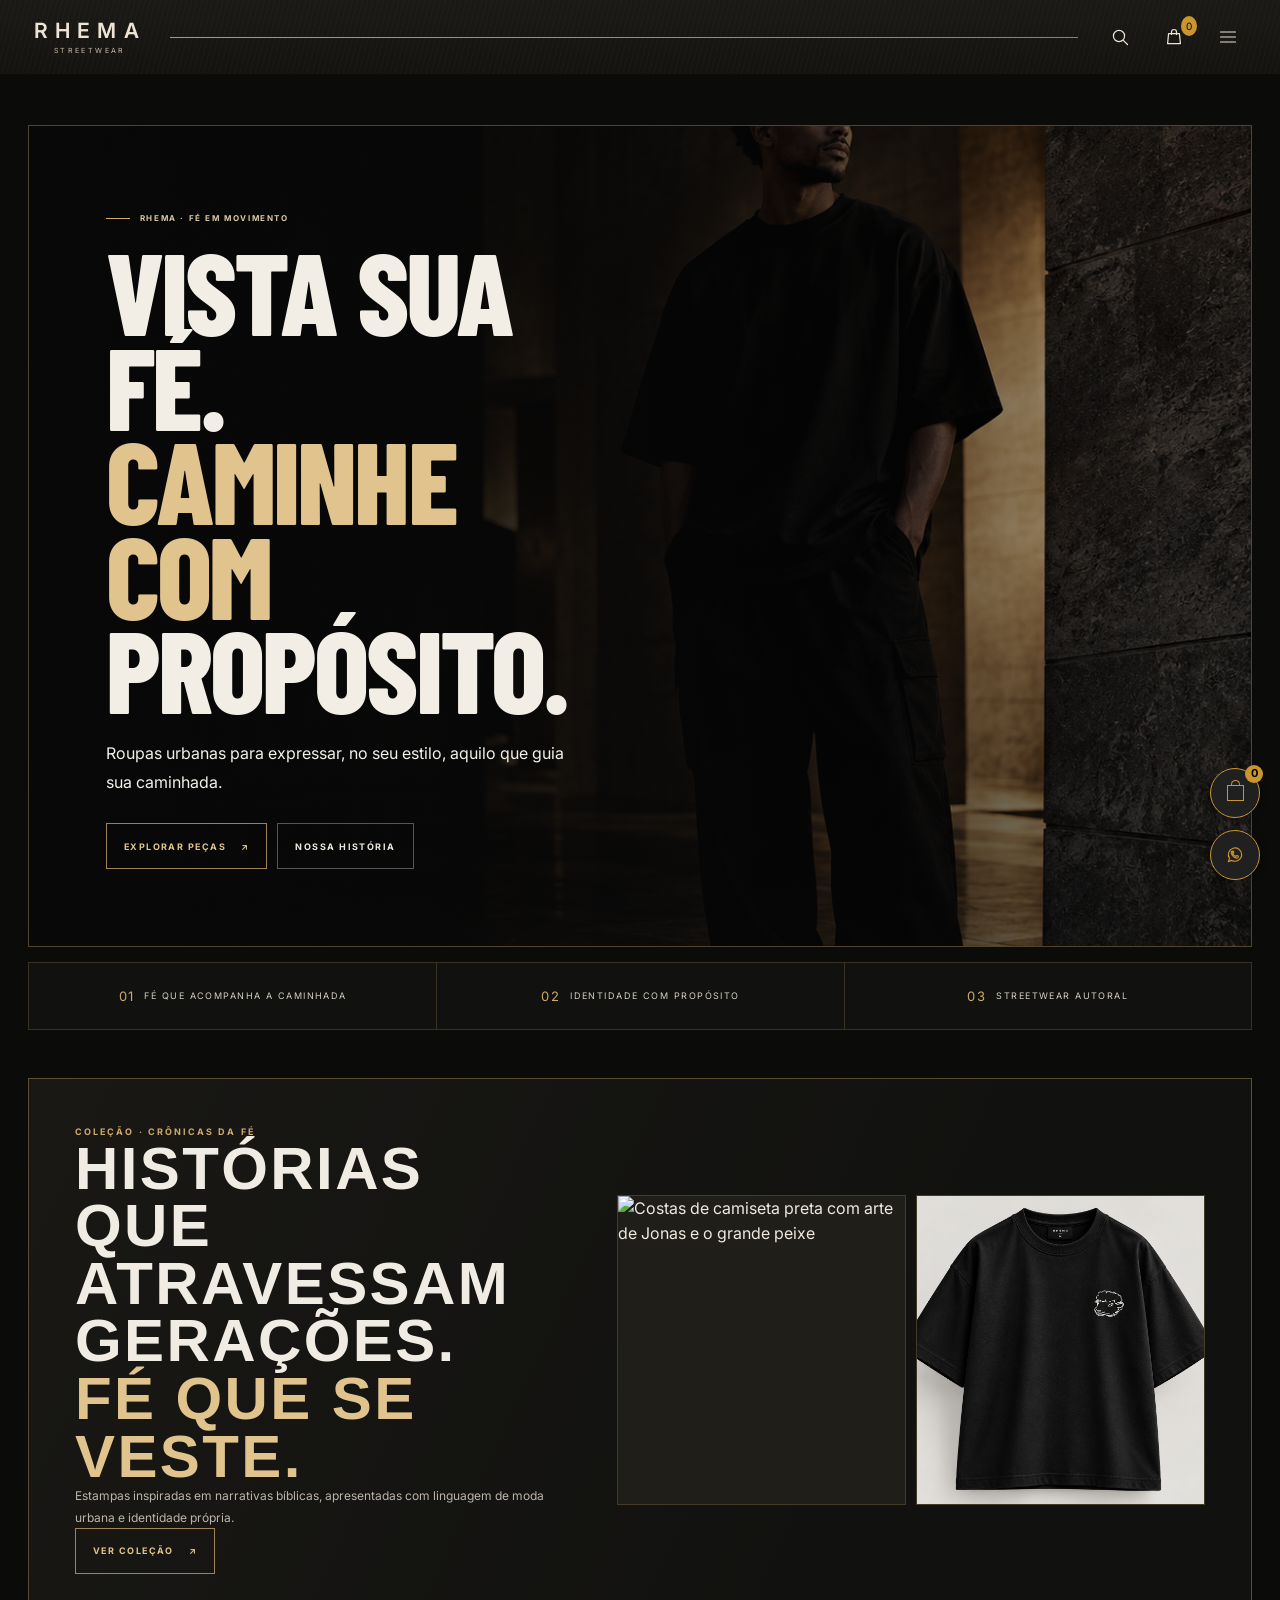
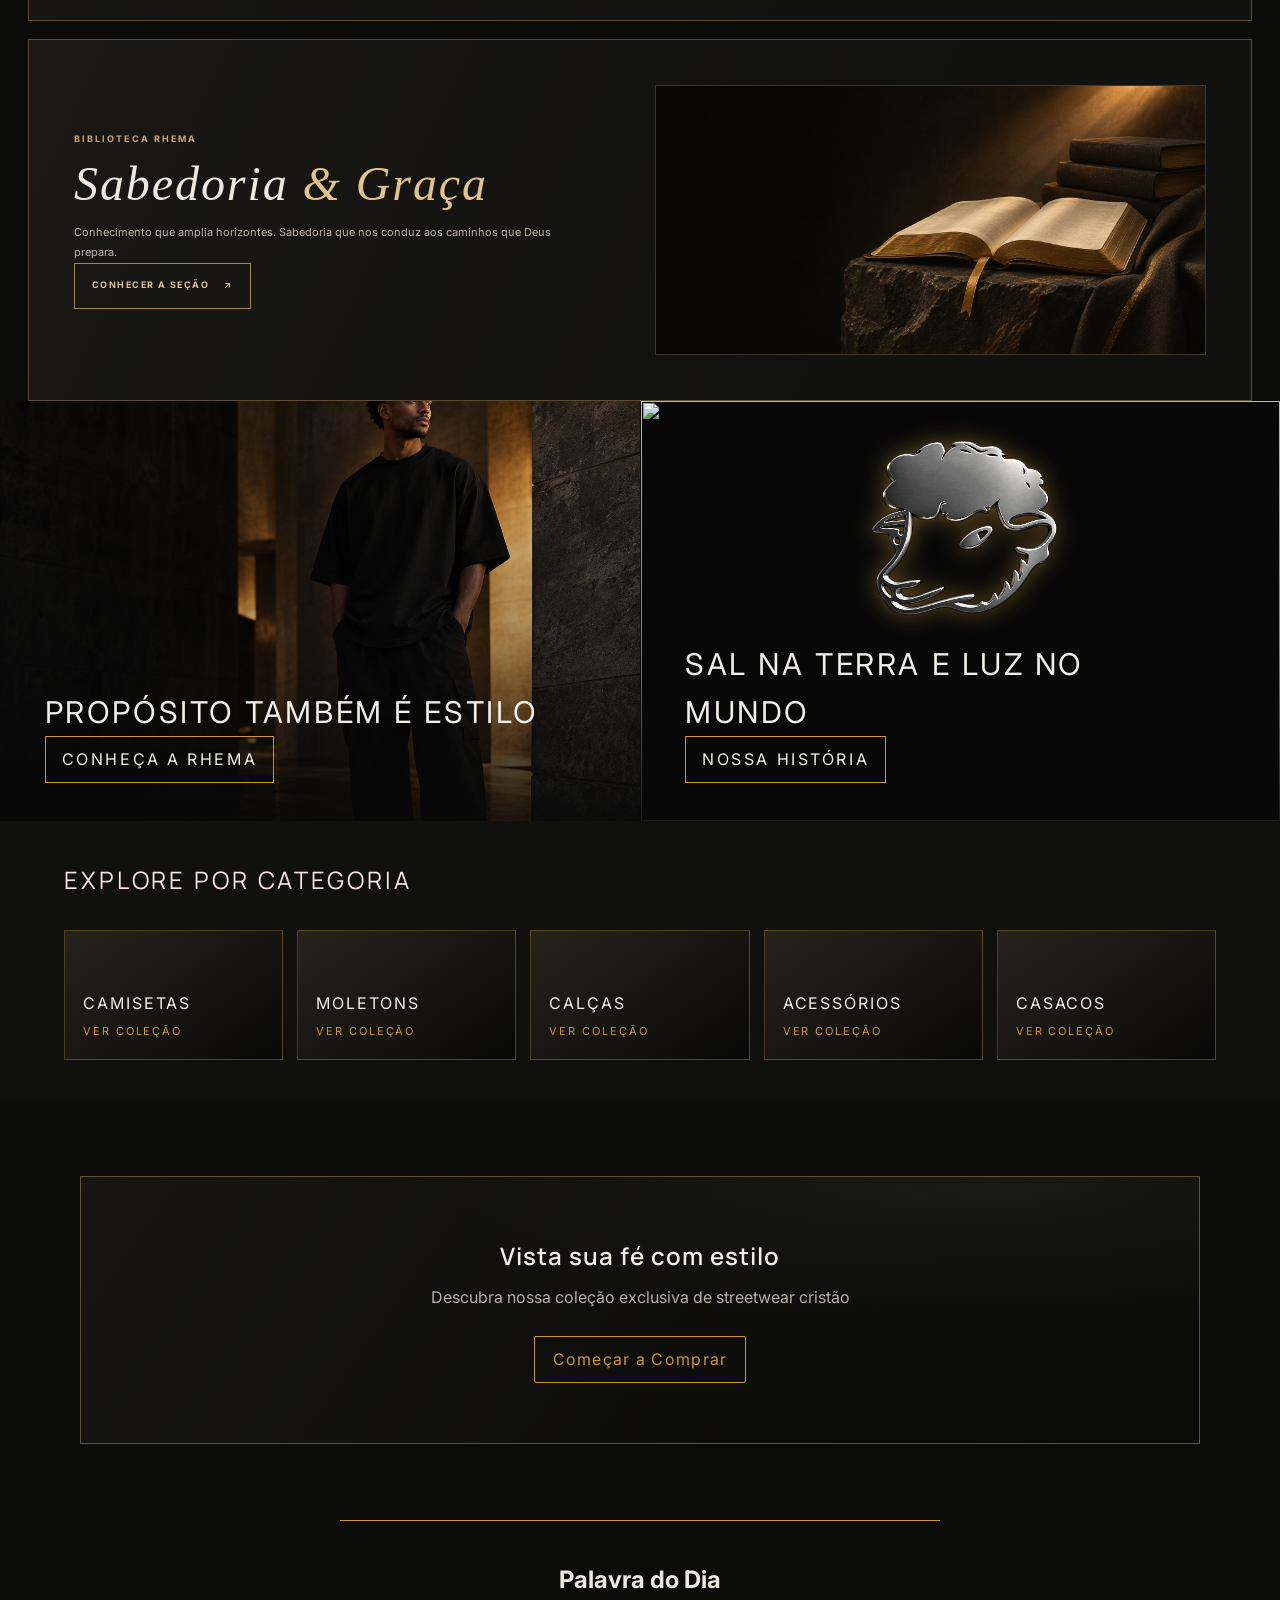
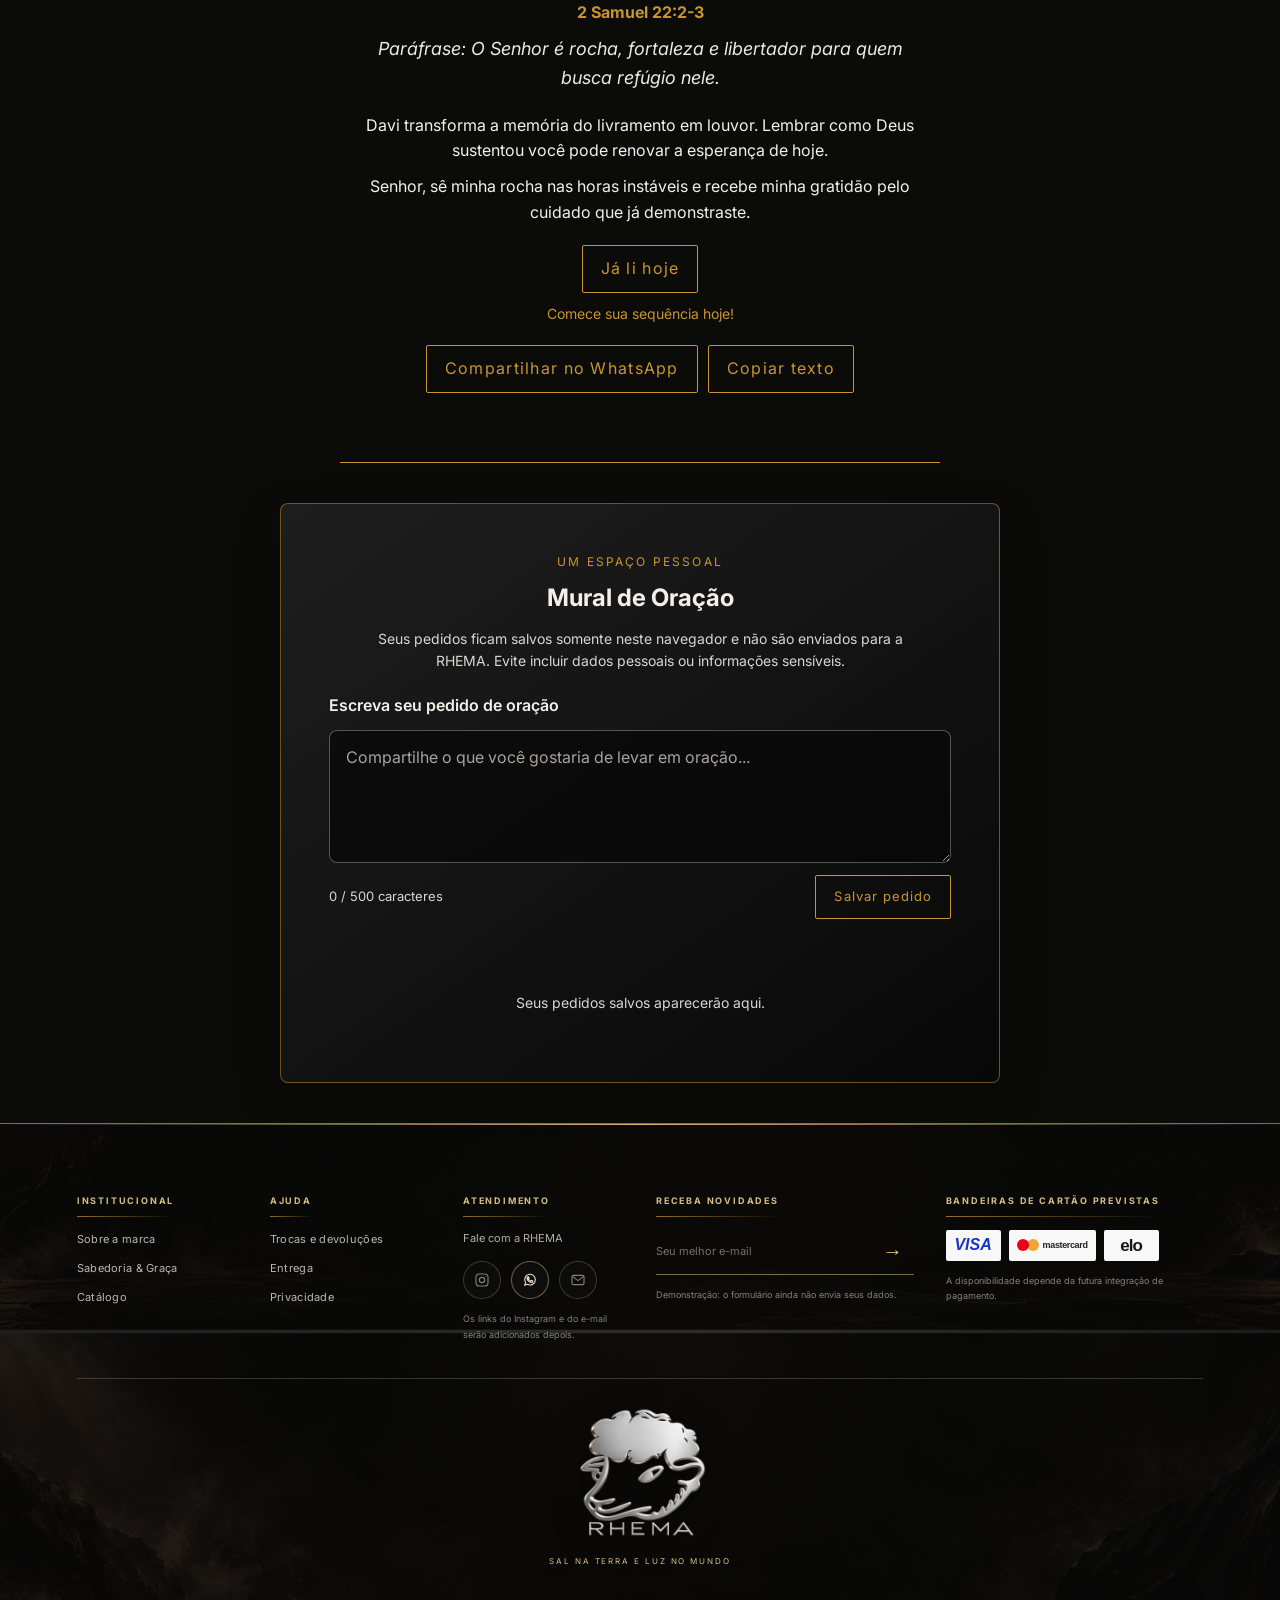
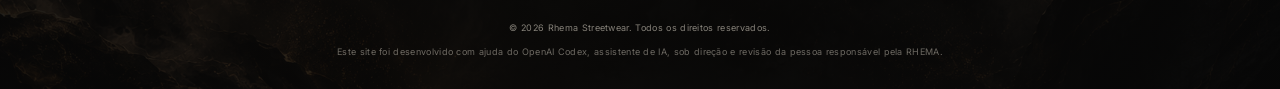
==== commit 2c2b09dc: "Align RHEMA pages with approved visual preview" ====
--- a/index.html
+++ b/index.html
@@ -13,7 +13,7 @@
   <header class="site-header clothing-site-header">
   <a class="brand" href="index.html" aria-label="RHEMA, página inicial">
     <span class="clothing-brand-wordmark" aria-hidden="true">RHEMA</span>
-    <span class="clothing-brand-caption" aria-hidden="true">Streetwear Cristão</span>
+    <span class="clothing-brand-caption" aria-hidden="true">Streetwear</span>
   </a>
   <span class="clothing-header-rule" aria-hidden="true"></span>
   <div class="header-actions" aria-label="Ações rápidas">
@@ -58,24 +58,46 @@
   <main>
     <!-- hero apresenta a identidade da RHEMA -->
     <section class="hero hero--streetwear" aria-labelledby="hero-title">
+      <img src="imagens/editorial/foto-editorial-rhema.png" alt="Modelo RHEMA em streetwear preto em um cenário urbano de pedra e luz âmbar" fetchpriority="high">
       <div class="hero-copy">
-        <p class="hero-kicker">RHEMA <span aria-hidden="true">·</span> Fé em movimento</p>
+        <span class="hero-stamp">RHEMA · fé em movimento</span>
         <h1 id="hero-title">Vista sua fé.<br><span>Caminhe com</span><br>propósito.</h1>
-        <p class="hero-description">Roupas urbanas para expressar, no seu estilo, aquilo que guia sua caminhada.</p>
-        <a class="btn" href="produtos.html">Explorar peças <span aria-hidden="true">↗</span></a>
-      </div>
-</section>
-
-<section class="benefits" aria-label="Diferenciais RHEMA">
-  <article><span aria-hidden="true">✦</span><h2>Propósito</h2><p>Mais que roupas</p></article>
-  <article><span aria-hidden="true">◇</span><h2>Qualidade</h2><p>Em cada detalhe</p></article>
-  <article><span aria-hidden="true">○</span><h2>Envio</h2><p>Consulte as condições</p></article>
-  <article><span aria-hidden="true">□</span><h2>Pagamento</h2><p>Veja as opções disponíveis</p></article>
-</section>
-
-<section class="brand-statement" aria-label="Manifesto da RHEMA">
-  <p>Streetwear com identidade</p>
-</section>
+        <p>Roupas urbanas para expressar, no seu estilo, aquilo que guia sua caminhada.</p>
+        <div class="hero-actions">
+          <a class="cta" href="produtos.html">Explorar peças <span aria-hidden="true">↗</span></a>
+          <a class="cta secondary" href="sobre.html">Nossa história</a>
+        </div>
+      </div>
+    </section>
+
+    <div class="value-row" aria-label="Valores da RHEMA">
+      <div class="value"><b>01</b> Fé que acompanha a caminhada</div>
+      <div class="value"><b>02</b> Identidade com propósito</div>
+      <div class="value"><b>03</b> Streetwear autoral</div>
+    </div>
+
+    <section class="collection-promo" aria-labelledby="faith-collection-title">
+      <div>
+        <p class="eyebrow">Coleção · Crônicas da Fé</p>
+        <h2 id="faith-collection-title">Histórias que atravessam gerações.<br><span>Fé que se veste.</span></h2>
+        <p>Estampas inspiradas em narrativas bíblicas, apresentadas com linguagem de moda urbana e identidade própria.</p>
+        <a class="cta" href="catalogo.html?categoria=Camisetas#catalogo">Ver coleção <span aria-hidden="true">↗</span></a>
+      </div>
+      <div class="collection-promo-art">
+        <img src="imagens/colecao-cronicas-da-fe/03-jonas-e-o-grande-peixe-costas.png" alt="Costas de camiseta preta com arte de Jonas e o grande peixe" loading="lazy" decoding="async">
+        <img src="imagens/camiseta%20preta/camiseta-preta-frente.png" alt="Frente da camiseta preta RHEMA" loading="lazy" decoding="async">
+      </div>
+    </section>
+
+    <section class="wisdom-promo" aria-labelledby="wisdom-title">
+      <div>
+        <p class="eyebrow">Biblioteca RHEMA</p>
+        <h2 id="wisdom-title">Sabedoria <span>&amp; Graça</span></h2>
+        <p>Conhecimento que amplia horizontes. Sabedoria que nos conduz aos caminhos que Deus prepara.</p>
+        <a class="cta" href="sabedoria.html">Conhecer a seção <span aria-hidden="true">↗</span></a>
+      </div>
+      <img src="imagens/sabedoria-e-graca-editorial.png" alt="Livros e Bíblia em composição editorial da RHEMA" loading="lazy" decoding="async">
+    </section>
 
 <section class="editorial-grid" aria-label="História e identidade RHEMA">
   <article class="editorial-card editorial-large" id="sobre">
@@ -91,17 +113,6 @@
     </div>
     <div><p>Sal na terra e luz no mundo</p><a href="sobre.html#historia">Nossa história</a></div>
   </article>
-</section>
-
-<section class="wisdom-feature" aria-labelledby="wisdom-feature-title">
-  <img src="imagens/sabedoria-e-graca-editorial.png" alt="Bíblia aberta e livros sobre uma base de pedra escura, iluminados por luz dourada" loading="lazy" decoding="async">
-  <div class="wisdom-feature-copy">
-    <p class="wisdom-kicker">Biblioteca RHEMA</p>
-    <h2 id="wisdom-feature-title">Sabedoria <span>&amp; Graça</span></h2>
-    <p>Conhecimento que amplia horizontes. Sabedoria que nos conduz aos caminhos que Deus prepara.</p>
-    <a href="sabedoria.html">Conheça a proposta <span aria-hidden="true">↗</span></a>
-  </div>
-  <span class="wisdom-feature-index" aria-hidden="true">FÉ · ESTUDO · PROPÓSITO</span>
 </section>
 
 <section class="category-shortcuts" aria-labelledby="category-title">
--- a/css/styles.css
+++ b/css/styles.css
@@ -2832,114 +2832,6 @@
   background: #0b0b0a;
 }
 
-.home-page .hero--streetwear {
-  position: relative;
-  isolation: isolate;
-  display: flex;
-  min-height: clamp(540px, 58vw, 740px);
-  align-items: center;
-  overflow: hidden;
-  padding: clamp(28px, 6vw, 88px) max(24px, calc((100vw - 1440px) / 2));
-  border-bottom: 1px solid rgba(207, 170, 104, .4);
-  background-color: #0d0d0c;
-  background-image:
-    linear-gradient(90deg, rgba(8, 8, 8, .97) 0%, rgba(8, 8, 8, .9) 34%, rgba(8, 8, 8, .61) 60%, rgba(8, 8, 8, .13) 100%),
-    linear-gradient(0deg, rgba(8, 8, 8, .4), transparent 48%),
-    url("../imagens/editorial/foto-editorial-rhema.png");
-  background-size: cover;
-  background-position: center 42%;
-  background-repeat: no-repeat;
-}
-
-.home-page .hero--streetwear .hero-copy {
-  width: min(700px, 68%);
-  max-width: none;
-  padding: clamp(16px, 3vw, 42px) 0;
-  color: #eee9df;
-  letter-spacing: normal;
-  line-height: normal;
-  text-transform: none;
-}
-
-.home-page .hero-kicker {
-  margin: 0 0 20px;
-  color: #d9c9aa;
-  font-size: 9px;
-  font-weight: 700;
-  letter-spacing: .23em;
-  text-transform: uppercase;
-}
-
-.home-page .hero-kicker span { padding: 0 4px; color: #d6b877; }
-
-.home-page .hero--streetwear h1 {
-  max-width: 720px;
-  margin: 0;
-  color: #f2eee6;
-  font-family: "Barlow Condensed", "Arial Narrow", Impact, sans-serif;
-  font-size: clamp(62px, 9vw, 124px);
-  font-weight: 800;
-  letter-spacing: -.045em;
-  line-height: .83;
-  text-transform: uppercase;
-}
-
-.home-page .hero--streetwear h1 span { color: #d6b877; }
-
-.home-page .hero-description {
-  max-width: 470px;
-  margin: 24px 0 0;
-  color: #d0c8bb;
-  font-size: clamp(14px, 1.45vw, 17px);
-  line-height: 1.8;
-}
-
-.home-page .hero--streetwear .btn {
-  display: inline-flex;
-  min-height: 46px;
-  align-items: center;
-  gap: 18px;
-  padding: 0 17px;
-  margin-top: 26px;
-  border: 1px solid rgba(207, 170, 104, .75);
-  border-radius: 0;
-  background: rgba(9, 9, 8, .52);
-  color: #e0c38d;
-  font-size: 9px;
-  font-weight: 700;
-  letter-spacing: .16em;
-  text-decoration: none;
-  text-transform: uppercase;
-  transition: background .2s ease, color .2s ease, gap .2s ease;
-}
-
-.home-page .hero--streetwear .btn:hover,
-.home-page .hero--streetwear .btn:focus-visible {
-  gap: 24px;
-  background: #cfaa68;
-  color: #111;
-}
-
-.home-page .hero--streetwear .btn:focus-visible {
-  outline: 2px solid #f1d18d;
-  outline-offset: 4px;
-}
-
-.home-page .brand-statement {
-  min-height: 92px;
-  border-color: rgba(207, 170, 104, .25);
-  background: linear-gradient(110deg, #151513, #10100f 60%, #171613);
-  color: #eee9df;
-}
-
-.home-page .brand-statement p {
-  color: #d6b877;
-  font-family: Manrope, Inter, sans-serif;
-  font-size: clamp(13px, 1.7vw, 18px);
-  font-weight: 600;
-  letter-spacing: .23em;
-}
-
 .home-page .editorial-grid { background: #0b0b0a; }
 .home-page .category-shortcuts { background: #10100f; }
 .home-page .cta-section {
@@ -2965,7 +2857,6 @@
 
 .catalog-page { color: #eee9df; }
 .catalog-page .catalog-page-heading { border-bottom-color: rgba(207, 170, 104, .52); }
-.catalog-page .catalog-category-filters a { background-color: rgba(18, 18, 16, .5); }
 
 /* Sabedoria & Graça mantém o clima editorial dos livros com molduras em areia e dourado. */
 .wisdom-page {
@@ -3029,3 +2920,247 @@
   .home-page .hero--streetwear .btn,
   .rhema-category-card img { transition: none; }
 }
+
+/* Ajuste de fidelidade à prévia aprovada: proporções, hierarquia e cards do catálogo. */
+.clothing-site-header {
+  min-height: 74px;
+  gap: 24px;
+  padding: 10px clamp(16px, 3vw, 34px);
+}
+
+.clothing-brand-wordmark { font-size: 21px; }
+.clothing-brand-caption { margin-top: 6px; font-size: 7px; letter-spacing: .34em; }
+.clothing-site-header .header-actions { gap: 18px; }
+.clothing-site-header .header-action { width: 36px; min-width: 36px; height: 40px; min-height: 40px; }
+.clothing-site-header .header-action svg { width: 20px; height: 20px; stroke-width: 1.45; }
+
+.home-page .hero--streetwear {
+  position: relative;
+  isolation: isolate;
+  display: flex;
+  width: min(100% - 56px, 1440px);
+  min-height: clamp(480px, 54vw, 680px);
+  align-items: center;
+  overflow: hidden;
+  padding: 0;
+  margin: clamp(28px, 4vw, 56px) auto 0;
+  gap: 0;
+  grid-template-columns: none;
+  border: 1px solid rgba(207, 170, 104, .32);
+  background: #141311;
+}
+
+.home-page .hero--streetwear::before {
+  position: absolute;
+  z-index: -1;
+  inset: 0;
+  background: linear-gradient(90deg, rgba(8,8,8,.97) 0%, rgba(8,8,8,.91) 32%, rgba(8,8,8,.61) 56%, rgba(8,8,8,.05) 100%), linear-gradient(0deg, rgba(8,8,8,.36), transparent 47%);
+  content: "";
+}
+
+.home-page .hero--streetwear > img {
+  position: absolute;
+  z-index: -2;
+  inset: 0;
+  width: 100%;
+  height: 100%;
+  object-fit: cover;
+  object-position: center 43%;
+  filter: saturate(.72) contrast(1.06) brightness(.78);
+}
+
+.home-page .hero--streetwear .hero-copy {
+  position: relative;
+  z-index: 1;
+  width: min(660px, 60%);
+  max-width: none;
+  padding: clamp(26px, 6vw, 82px);
+  color: #f2eee6;
+  letter-spacing: normal;
+  line-height: normal;
+  text-transform: none;
+}
+
+.home-page .hero-stamp {
+  display: inline-flex;
+  align-items: center;
+  gap: 10px;
+  margin-bottom: 20px;
+  color: #d9c9aa;
+  font-size: 8px;
+  font-weight: 700;
+  letter-spacing: .2em;
+  text-transform: uppercase;
+}
+
+.home-page .hero-stamp::before { width: 24px; height: 1px; background: #cfaa68; content: ""; }
+.home-page .hero--streetwear h1 { max-width: 650px; margin: 0; color: #f2eee6; font-family: "Barlow Condensed", "Arial Narrow", Impact, sans-serif; font-size: clamp(58px, 9vw, 122px); font-weight: 800; letter-spacing: -.025em; line-height: .82; text-transform: uppercase; }
+.home-page .hero--streetwear h1 span { color: #e0c38d; }
+.home-page .hero--streetwear .hero-copy > p { max-width: 460px; margin: 23px 0 0; font-size: clamp(13px, 1.35vw, 16px); line-height: 1.8; }
+.home-page .hero-actions { display: flex; flex-wrap: wrap; gap: 10px; margin-top: 27px; }
+
+.home-page .hero-actions .cta {
+  display: inline-flex;
+  min-height: 46px;
+  align-items: center;
+  justify-content: center;
+  gap: 15px;
+  padding: 0 17px;
+  border: 1px solid rgba(207,170,104,.75);
+  background: rgba(9,9,8,.52);
+  color: #e0c38d;
+  font-size: 9px;
+  font-weight: 700;
+  letter-spacing: .16em;
+  text-decoration: none;
+  text-transform: uppercase;
+  transition: background .2s ease, color .2s ease;
+}
+
+.home-page .hero-actions .cta:hover,
+.home-page .hero-actions .cta:focus-visible { background: #cfaa68; color: #111; }
+.home-page .hero-actions .cta.secondary { border-color: rgba(238,233,223,.35); color: #eee9df; }
+.home-page .hero-actions .cta:focus-visible { outline: 2px solid #edcd89; outline-offset: 3px; }
+
+.home-page .value-row {
+  display: grid;
+  width: min(100% - 56px, 1440px);
+  grid-template-columns: repeat(3, 1fr);
+  margin: 15px auto 48px;
+  border: 1px solid rgba(207,170,104,.21);
+  background: #11110f;
+}
+
+.home-page .value { display: flex; min-height: 66px; align-items: center; justify-content: center; gap: 10px; padding: 12px; color: #d6d0c5; font-size: 9px; letter-spacing: .16em; text-align: center; text-transform: uppercase; }
+.home-page .value + .value { border-left: 1px solid rgba(207,170,104,.21); }
+.home-page .value b { color: #cfaa68; font-size: 13px; font-weight: 400; }
+
+.home-page .collection-promo,
+.home-page .wisdom-promo {
+  width: min(100% - 56px, 1440px);
+  margin-right: auto;
+  margin-left: auto;
+  border: 1px solid rgba(212,177,109,.36);
+  background: linear-gradient(115deg, #191815, #11110f 70%);
+}
+
+.home-page .collection-promo { display: grid; grid-template-columns: 1fr 1.2fr; align-items: center; gap: clamp(20px,4vw,55px); padding: clamp(20px,4vw,46px); margin-top: 44px; }
+.home-page .collection-promo h2 { max-width: 490px; margin: 0; color: #f0ece4; font-family: "Barlow Condensed", "Arial Narrow", Impact, sans-serif; font-size: clamp(34px,5vw,60px); line-height: .96; text-transform: uppercase; }
+.home-page .collection-promo h2 span { color: #e0c38d; }
+.home-page .collection-promo p:not(.eyebrow) { max-width: 500px; color: #bcb5aa; font-size: 12px; line-height: 1.8; }
+.home-page .collection-promo .eyebrow,
+.home-page .wisdom-promo .eyebrow { color: #cfaa68; font-size: 9px; font-weight: 700; letter-spacing: .23em; text-transform: uppercase; }
+.home-page .collection-promo-art { display: grid; min-height: 310px; grid-template-columns: 1fr 1fr; gap: 10px; }
+.home-page .collection-promo-art img { width: 100%; height: 100%; min-height: 0; object-fit: cover; border: 1px solid rgba(207,170,104,.2); background: #201e19; }
+.home-page .wisdom-promo { display: grid; grid-template-columns: 1fr 1fr; align-items: center; gap: 30px; padding: clamp(22px,4vw,45px); margin-top: 18px; }
+.home-page .wisdom-promo h2 { margin: 0; color: #eee9df; font-family: Georgia, serif; font-size: clamp(30px,4vw,48px); font-style: italic; font-weight: 400; }
+.home-page .wisdom-promo h2 span { color: #e0c38d; }
+.home-page .wisdom-promo p:not(.eyebrow) { max-width: 520px; color: #bcb5aa; font-size: 11px; line-height: 1.8; }
+.home-page .wisdom-promo img { width: 100%; max-height: 270px; object-fit: cover; object-position: center 48%; border: 1px solid rgba(207,170,104,.24); }
+.home-page .collection-promo .cta,
+.home-page .wisdom-promo .cta { display: inline-flex; min-height: 46px; align-items: center; gap: 15px; padding: 0 17px; border: 1px solid rgba(207,170,104,.75); color: #e0c38d; font-size: 9px; font-weight: 700; letter-spacing: .16em; text-decoration: none; text-transform: uppercase; transition: background .2s ease, color .2s ease; }
+.home-page .collection-promo .cta:hover,
+.home-page .wisdom-promo .cta:hover,
+.home-page .collection-promo .cta:focus-visible,
+.home-page .wisdom-promo .cta:focus-visible { background: #cfaa68; color: #111; }
+
+.rhema-category-number { color: #e2d0aa; font-size: 8px; font-weight: 700; letter-spacing: .2em; line-height: 1.6; text-transform: uppercase; }
+.rhema-category-bottom { display: grid; width: 100%; gap: 8px; margin-top: auto; }
+.rhema-category-description { color: #d0c9bd; font-size: 10px; letter-spacing: .1em; line-height: 1.5; text-transform: uppercase; }
+.rhema-category-action { min-height: 40px; justify-content: space-between; margin-top: 2px; letter-spacing: .18em; }
+.rhema-category-card--shirts .rhema-category-number { font-size: 9px; }
+.rhema-category-card--shirts .rhema-category-description { max-width: 440px; font-size: 11px; }
+.rhema-category-card--shirts .rhema-category-action { width: min(220px,100%); margin-top: 12px; }
+
+.catalog-page-intro {
+  width: min(100% - 56px, 1440px);
+  padding: clamp(22px,4vw,38px) 0 0;
+}
+
+.catalog-page-kicker { margin: 0 0 8px; color: #c99b46; font-size: 9px; font-weight: 600; letter-spacing: .22em; text-transform: uppercase; }
+.catalog-page-heading { align-items: end; gap: 20px; padding-bottom: 14px; border-bottom-color: rgba(201,155,70,.34); }
+.catalog-page-heading h1 { color: #eee7dc; font-family: Georgia, serif; font-size: clamp(34px,5vw,54px); font-style: italic; font-weight: 600; letter-spacing: -.04em; line-height: .92; text-transform: none; }
+.catalog-page-heading p { max-width: 260px; margin: 0 0 2px; color: #b7afa2; font-size: 11px; }
+.catalog-category-filters { gap: 7px; padding-top: 18px; padding-bottom: 2px; }
+.catalog-category-filters a { min-height: 32px; padding: 7px 10px; border-color: rgba(201,155,70,.27); background: transparent; color: #d6cfc2; font-size: 8px; font-weight: 500; letter-spacing: .1em; }
+.catalog-category-filters a:first-child,
+.catalog-category-filters a[aria-current="page"] { border-color: #c99b46; color: #e8ca8c; }
+.catalog-page .clothing-catalog { width: min(100% - 56px,1440px); padding: 10px 0 72px; }
+.catalog-page .clothing-catalog .search-container { margin: 2px 0 14px; }
+.catalog-page .clothing-catalog .search-container input { width: min(100%,420px); min-height: 40px; padding: 0 12px; border: 1px solid rgba(201,155,70,.28); background: #11110f; color: #eee7dc; font-size: 12px; }
+.catalog-page .catalog-filter-status { margin: 0 0 8px; color: #a9a195; font-size: 10px; }
+.catalog-page .clothing-catalog .product-grid { grid-template-columns: repeat(3,minmax(0,1fr)); gap: 14px; margin-top: 0; }
+.catalog-page .clothing-catalog .product-card { display: flex; flex-direction: column; padding: 0; border: 1px solid rgba(201,155,70,.23); background: #171613; box-shadow: none; }
+.catalog-page .clothing-catalog .product-card:hover { transform: translateY(-2px); border-color: rgba(201,155,70,.55); box-shadow: 0 12px 28px rgba(0,0,0,.22); }
+.catalog-page .product-image-zoom { position: relative; aspect-ratio: 1.18 / 1; background: linear-gradient(145deg,#22201b,#131210); }
+.catalog-page .product-image-zoom::before { position: absolute; z-index: 1; inset: 0; background: radial-gradient(ellipse at 50% 42%,rgba(201,155,70,.09),transparent 48%); content: ""; pointer-events: none; }
+.catalog-page .product-image-zoom .product-gallery { position: relative; z-index: 0; }
+.catalog-page .product-image-zoom .catalog-card-image { background: transparent; }
+.catalog-page .favorito { top: 10px; right: 10px; width: 34px; min-width: 34px; height: 34px; min-height: 34px; border: 1px solid rgba(238,231,220,.45); border-radius: 0; background: rgba(14,13,11,.72); color: #eee7dc; opacity: 0; transform: translateY(5px); transition: opacity .18s ease,transform .18s ease,color .18s ease,border-color .18s ease; }
+.catalog-page .favorito svg { width: 16px; height: 16px; }
+.catalog-page .product-card:hover .favorito,
+.catalog-page .product-card:focus-within .favorito { opacity: 1; transform: translateY(0); }
+.catalog-page .favorito:hover,
+.catalog-page .favorito:focus-visible { border-color: #c99b46; color: #e5c77f; }
+.catalog-page .catalog-zoom-icon { top: 50px; right: 10px; bottom: auto; width: 34px; height: 34px; border-radius: 0; }
+.catalog-page .stock-badge { top: auto; bottom: 10px; left: 10px; padding: 6px 8px; border-color: rgba(201,155,70,.3); background: rgba(9,9,8,.78); color: #e9cb8a; font-size: 8px; letter-spacing: .1em; text-transform: uppercase; }
+.catalog-page .catalog-product-info { display: flex; flex: 1; flex-direction: column; padding: 13px 13px 14px; }
+.catalog-page .catalog-product-meta { display: flex; justify-content: space-between; gap: 8px; color: #c9a75f; font-size: 8px; letter-spacing: .12em; text-transform: uppercase; }
+.catalog-page .catalog-product-info h3 { padding: 0; margin: 8px 0 4px; color: #eee7dc; font-size: 12px; font-weight: 500; letter-spacing: .04em; line-height: 1.4; }
+.catalog-page .catalog-product-info .price { padding: 0; margin: 0 0 14px; color: #eee7dc; font-size: 13px; font-weight: 600; }
+.catalog-page .catalog-product-info .stock-count { padding: 0; margin: auto 0 10px; color: #e9cb8a; font-size: 8px; }
+.catalog-page .catalog-product-info .btn-small { display: flex; min-height: 36px; align-items: center; justify-content: space-between; gap: 8px; padding: 0 10px; margin: auto 0 0; border: 1px solid rgba(201,155,70,.68); color: #e8ca8c; font-size: 8px; font-weight: 600; letter-spacing: .16em; text-decoration: none; text-transform: uppercase; }
+.catalog-page .catalog-product-info .btn-small span { font-size: 14px; }
+.catalog-page .catalog-product-info .btn-small:hover,
+.catalog-page .catalog-product-info .btn-small:focus-visible { background: rgba(201,155,70,.11); }
+
+@media (max-width: 700px) {
+  .clothing-site-header { min-height: 68px; gap: 9px; padding: 7px max(12px,env(safe-area-inset-right)) 7px max(12px,env(safe-area-inset-left)); }
+  .clothing-brand-wordmark { font-size: 18px; letter-spacing: .28em; }
+  .clothing-brand-caption { font-size: 6px; }
+  .clothing-site-header .header-actions { gap: 1px; }
+  .clothing-site-header .header-action { width: 44px; min-width: 44px; height: 44px; min-height: 44px; }
+  .clothing-site-header .header-action svg { width: 20px; height: 20px; }
+  .home-page .hero--streetwear { width: calc(100% - 26px); min-height: 590px; align-items: flex-end; margin-top: 20px; }
+  .home-page .hero--streetwear::before { background: linear-gradient(0deg,rgba(8,8,8,.97) 0%,rgba(8,8,8,.88) 38%,rgba(8,8,8,.17) 100%); }
+  .home-page .hero--streetwear > img { object-position: 61% center; }
+  .home-page .hero--streetwear .hero-copy { width: 100%; padding: 24px 18px 27px; }
+  .home-page .hero--streetwear h1 { font-size: clamp(55px,15vw,82px); }
+  .home-page .hero--streetwear .hero-copy > p { max-width: 370px; margin-top: 15px; font-size: 13px; }
+  .home-page .hero-stamp { margin-bottom: 14px; font-size: 7px; }
+  .home-page .hero-actions { gap: 8px; margin-top: 18px; }
+  .home-page .hero-actions .cta { min-height: 44px; padding: 0 11px; font-size: 8px; letter-spacing: .12em; }
+  .home-page .value-row { width: calc(100% - 26px); grid-template-columns: 1fr; margin: 10px auto 35px; }
+  .home-page .value { min-height: 48px; justify-content: flex-start; padding: 10px 15px; }
+  .home-page .value + .value { border-top: 1px solid rgba(207,170,104,.17); border-left: 0; }
+  .home-page .collection-promo,.home-page .wisdom-promo { width: calc(100% - 26px); grid-template-columns: 1fr; gap: 15px; padding: 19px; margin-top: 32px; }
+  .home-page .collection-promo-art { min-height: 230px; }
+  .home-page .wisdom-promo img { max-height: 220px; }
+  .catalog-page-intro,.catalog-page .clothing-catalog { width: calc(100% - 26px); }
+  .catalog-page-intro { padding-top: 20px; }
+  .catalog-page-heading { align-items: flex-start; flex-direction: column; gap: 9px; }
+  .catalog-page-heading h1 { font-size: 38px; }
+  .catalog-page .clothing-catalog { padding-top: 12px; }
+  .catalog-page .clothing-catalog .search-container input { width: 100%; }
+  .catalog-page .clothing-catalog .product-grid { grid-template-columns: repeat(2,minmax(0,1fr)); gap: 9px; }
+  .catalog-page .product-image-zoom { aspect-ratio: .96 / 1; }
+  .catalog-page .catalog-product-info { padding: 10px; }
+  .catalog-page .catalog-product-meta { font-size: 7px; }
+  .catalog-page .catalog-product-info h3 { font-size: 11px; }
+  .catalog-page .catalog-product-info .price { font-size: 12px; }
+  .catalog-page .catalog-product-info .btn-small { min-height: 44px; font-size: 7px; }
+  .catalog-category-filters a { min-height: 44px; }
+  .catalog-page .clothing-catalog .search-container input { min-height: 44px; font-size: 16px; }
+  .home-page .cta-section { width: calc(100% - 36px); }
+}
+
+@media (max-width: 380px) {
+  .home-page .hero--streetwear .hero-copy { padding-right: 15px; padding-left: 15px; }
+  .home-page .hero--streetwear h1 { font-size: clamp(52px, 15vw, 62px); }
+  .catalog-page .clothing-catalog .product-grid { grid-template-columns: 1fr; }
+}
+
+@media (hover: none), (pointer: coarse) {
+  .catalog-page .favorito { width: 44px; min-width: 44px; height: 44px; min-height: 44px; opacity: 1; transform: none; }
+  .catalog-page .catalog-zoom-icon { top: 58px; right: 10px; width: 44px; height: 44px; opacity: 1; transform: none; }
+}
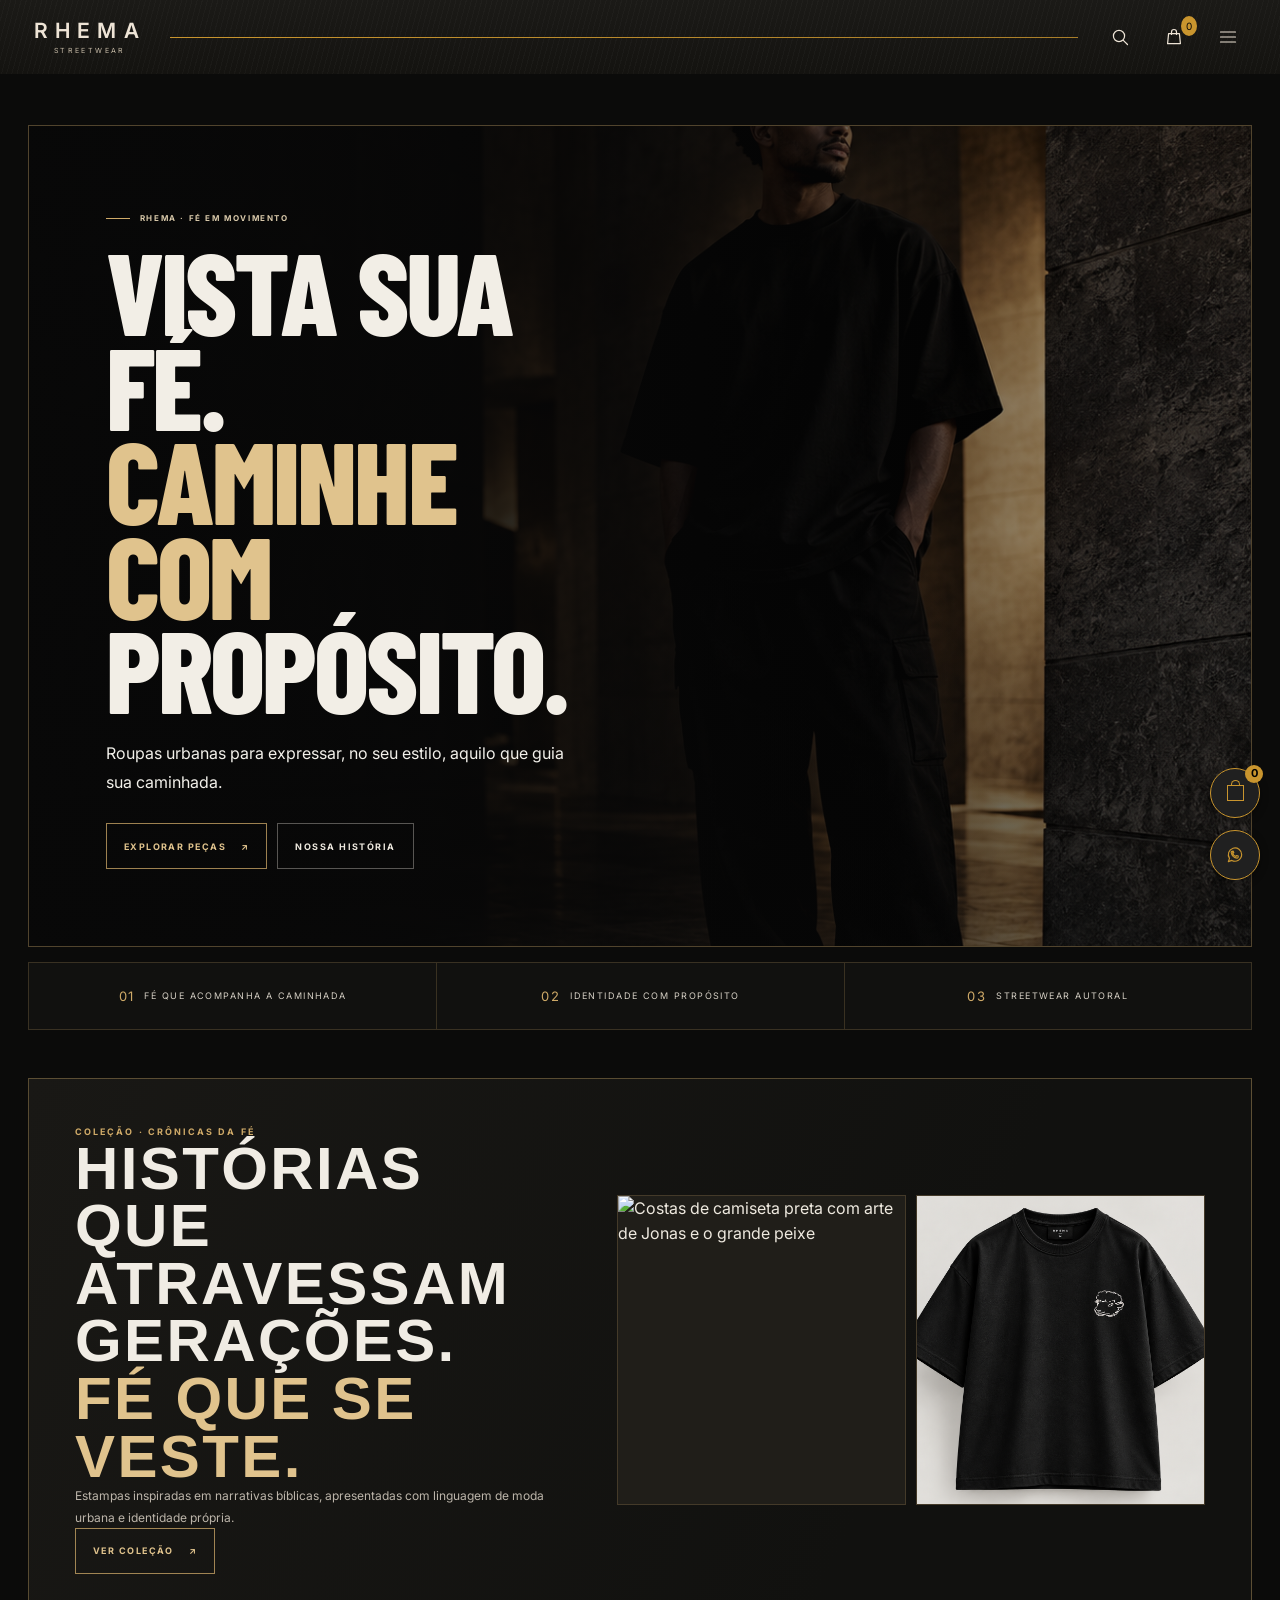
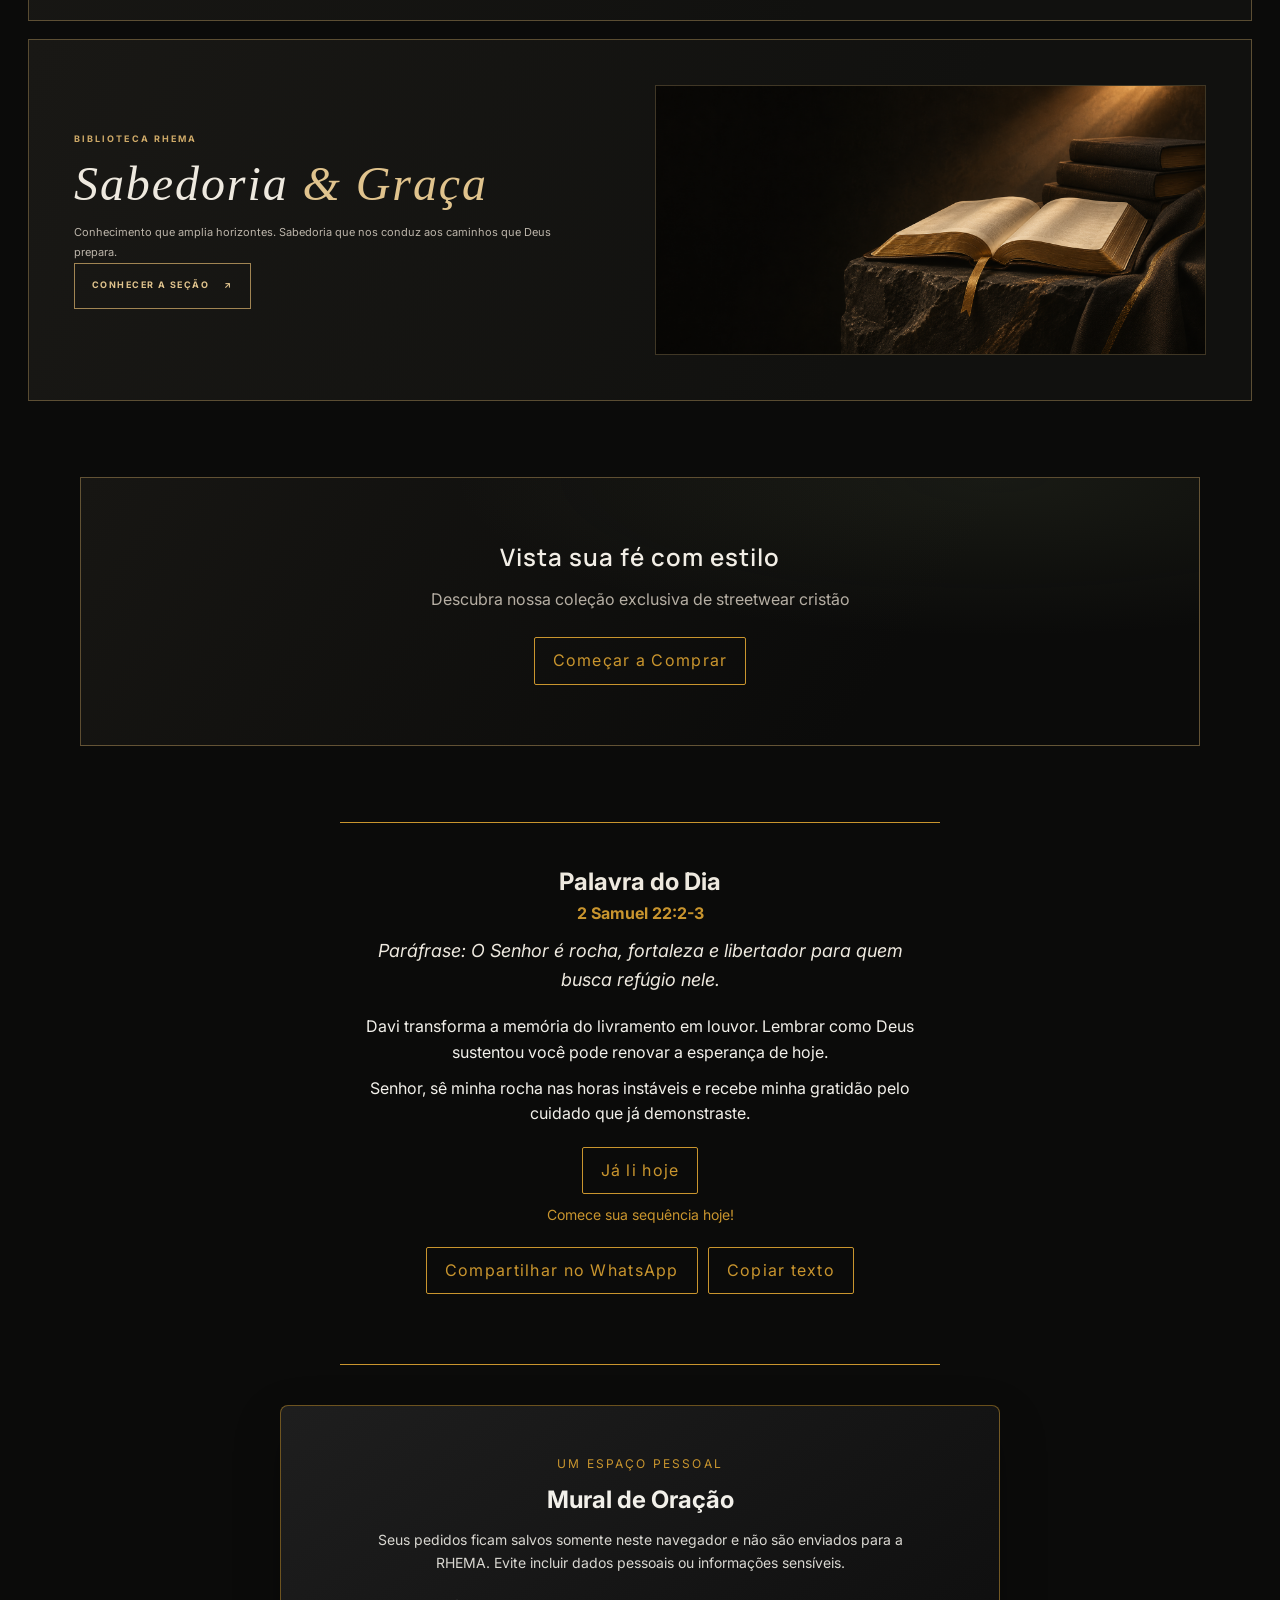
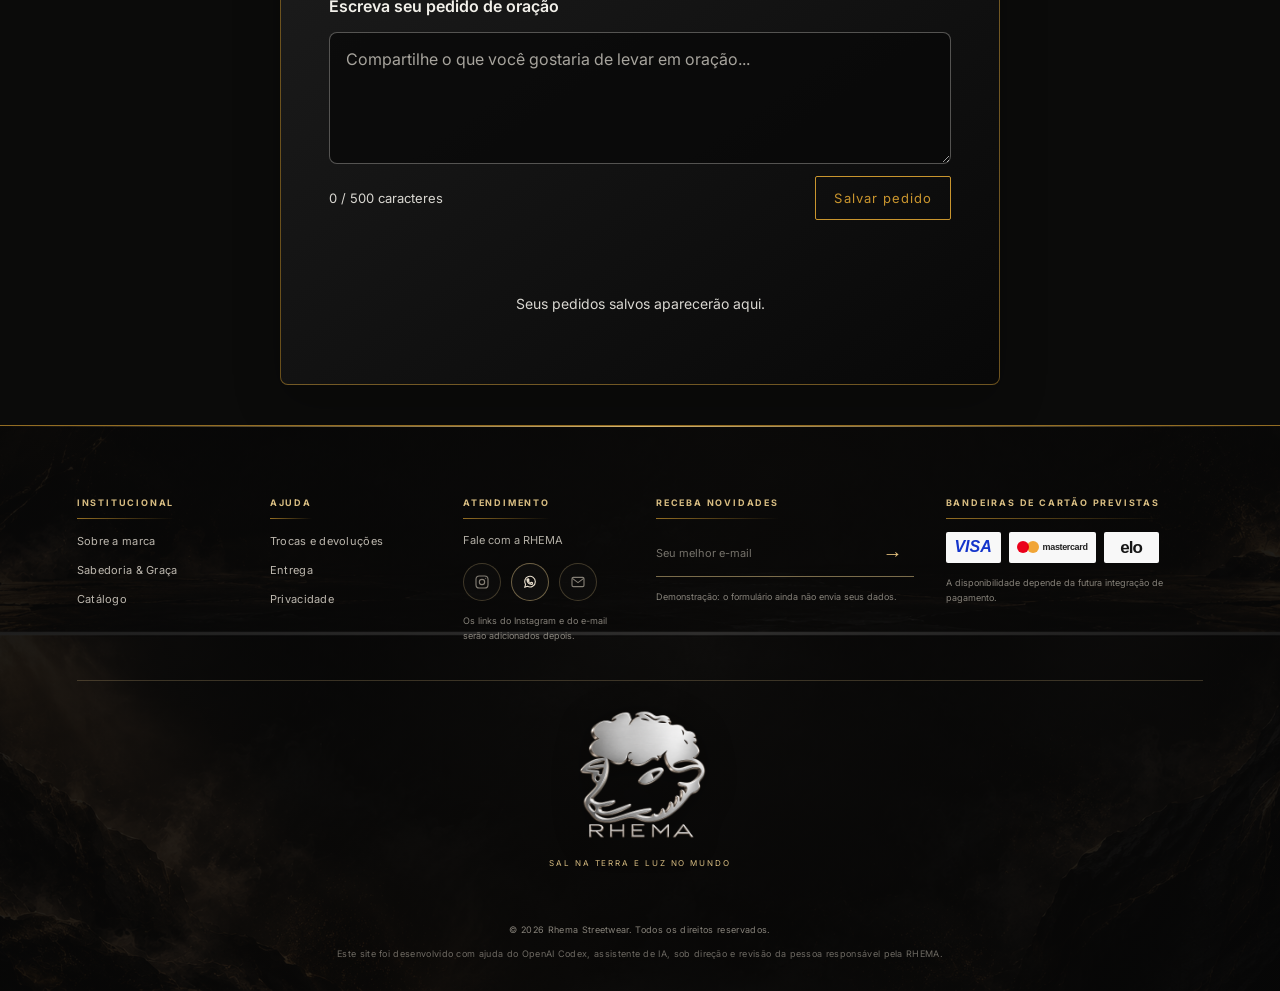
==== commit 237b4a6d: "Clean catalog cards and simplify homepage" ====
--- a/index.html
+++ b/index.html
@@ -99,33 +99,6 @@
       <img src="imagens/sabedoria-e-graca-editorial.png" alt="Livros e Bíblia em composição editorial da RHEMA" loading="lazy" decoding="async">
     </section>
 
-<section class="editorial-grid" aria-label="História e identidade RHEMA">
-  <article class="editorial-card editorial-large" id="sobre">
-    <div class="editorial-image">
-      <img class="editorial-photo editorial-photo-portrait" src="imagens/editorial/foto-editorial-rhema.png" alt="Modelo adulto com streetwear preto em um corredor de pedra iluminado por luz âmbar" loading="lazy" decoding="async">
-    </div>
-    <div><p>Propósito também é estilo</p><a href="sobre.html#historia">Conheça a RHEMA</a></div>
-  </article>
-  <article class="editorial-card" id="simbolo-rhema">
-    <div class="editorial-image editorial-symbol-scene">
-      <img class="editorial-photo" src="imagens/editorial/textura-simbolo-rhema.png" alt="" aria-hidden="true" loading="lazy" decoding="async">
-      <img class="editorial-symbol" src="Logo%20Rhema/image0%20%281%29.png" alt="Símbolo original da RHEMA em dourado sobre tecido preto" loading="lazy" decoding="async">
-    </div>
-    <div><p>Sal na terra e luz no mundo</p><a href="sobre.html#historia">Nossa história</a></div>
-  </article>
-</section>
-
-<section class="category-shortcuts" aria-labelledby="category-title">
-  <h2 id="category-title">Explore por categoria</h2>
-  <div class="category-shortcuts-grid">
-    <a href="catalogo.html?categoria=Camisetas#search-input">Camisetas <span>Ver coleção</span></a>
-    <a href="catalogo.html?categoria=Moletons#search-input">Moletons <span>Ver coleção</span></a>
-    <a href="catalogo.html?categoria=Cal%C3%A7as#search-input">Calças <span>Ver coleção</span></a>
-    <a href="catalogo.html?categoria=Acess%C3%B3rios#search-input">Acessórios <span>Ver coleção</span></a>
-    <a href="catalogo.html?categoria=Casacos#search-input">Casacos <span>Ver coleção</span></a>
-  </div>
-</section>
-
     <!-- Call to action -->
     <section class="cta-section">
       <div class="cta-content">
--- a/css/styles.css
+++ b/css/styles.css
@@ -3092,7 +3092,7 @@
 .catalog-page .clothing-catalog .product-grid { grid-template-columns: repeat(3,minmax(0,1fr)); gap: 14px; margin-top: 0; }
 .catalog-page .clothing-catalog .product-card { display: flex; flex-direction: column; padding: 0; border: 1px solid rgba(201,155,70,.23); background: #171613; box-shadow: none; }
 .catalog-page .clothing-catalog .product-card:hover { transform: translateY(-2px); border-color: rgba(201,155,70,.55); box-shadow: 0 12px 28px rgba(0,0,0,.22); }
-.catalog-page .product-image-zoom { position: relative; aspect-ratio: 1.18 / 1; background: linear-gradient(145deg,#22201b,#131210); }
+.catalog-page .product-image-zoom { position: relative; aspect-ratio: 1 / 1; background: linear-gradient(145deg,#22201b,#131210); }
 .catalog-page .product-image-zoom::before { position: absolute; z-index: 1; inset: 0; background: radial-gradient(ellipse at 50% 42%,rgba(201,155,70,.09),transparent 48%); content: ""; pointer-events: none; }
 .catalog-page .product-image-zoom .product-gallery { position: relative; z-index: 0; }
 .catalog-page .product-image-zoom .catalog-card-image { background: transparent; }
@@ -3108,11 +3108,21 @@
 .catalog-page .catalog-product-meta { display: flex; justify-content: space-between; gap: 8px; color: #c9a75f; font-size: 8px; letter-spacing: .12em; text-transform: uppercase; }
 .catalog-page .catalog-product-info h3 { padding: 0; margin: 8px 0 4px; color: #eee7dc; font-size: 12px; font-weight: 500; letter-spacing: .04em; line-height: 1.4; }
 .catalog-page .catalog-product-info .price { padding: 0; margin: 0 0 14px; color: #eee7dc; font-size: 13px; font-weight: 600; }
+.catalog-page .catalog-color-swatches { display: flex; min-height: 18px; align-items: center; gap: 6px; margin: 0 0 12px; }
+.catalog-page .catalog-color-swatches::before { content: "Cores"; margin-right: 2px; color: #a9a195; font-size: 8px; letter-spacing: .08em; text-transform: uppercase; }
+.catalog-page .catalog-color-swatch { display: block; width: 12px; height: 12px; flex: 0 0 12px; border: 1px solid rgba(238,231,220,.54); border-radius: 50%; box-shadow: inset 0 0 0 1px rgba(0,0,0,.16); }
+.catalog-page .catalog-color-swatch--preto { background: #171717; }
+.catalog-page .catalog-color-swatch--branco { background: #f4f1e9; }
+.catalog-page .catalog-color-swatch--off-white { background: #d8cdb9; }
+.catalog-page .catalog-color-swatch--marrom { background: #70503b; }
+.catalog-page .catalog-color-swatch--verde { background: #565c42; }
+.catalog-page .catalog-color-swatch--cinza { background: #858582; }
 .catalog-page .catalog-product-info .stock-count { padding: 0; margin: auto 0 10px; color: #e9cb8a; font-size: 8px; }
 .catalog-page .catalog-product-info .btn-small { display: flex; min-height: 36px; align-items: center; justify-content: space-between; gap: 8px; padding: 0 10px; margin: auto 0 0; border: 1px solid rgba(201,155,70,.68); color: #e8ca8c; font-size: 8px; font-weight: 600; letter-spacing: .16em; text-decoration: none; text-transform: uppercase; }
 .catalog-page .catalog-product-info .btn-small span { font-size: 14px; }
 .catalog-page .catalog-product-info .btn-small:hover,
 .catalog-page .catalog-product-info .btn-small:focus-visible { background: rgba(201,155,70,.11); }
+.catalog-page .catalog-color-note { margin: 10px 0 0; color: #9d968a; font-size: 10px; line-height: 1.5; }
 
 @media (max-width: 700px) {
   .clothing-site-header { min-height: 68px; gap: 9px; padding: 7px max(12px,env(safe-area-inset-right)) 7px max(12px,env(safe-area-inset-left)); }
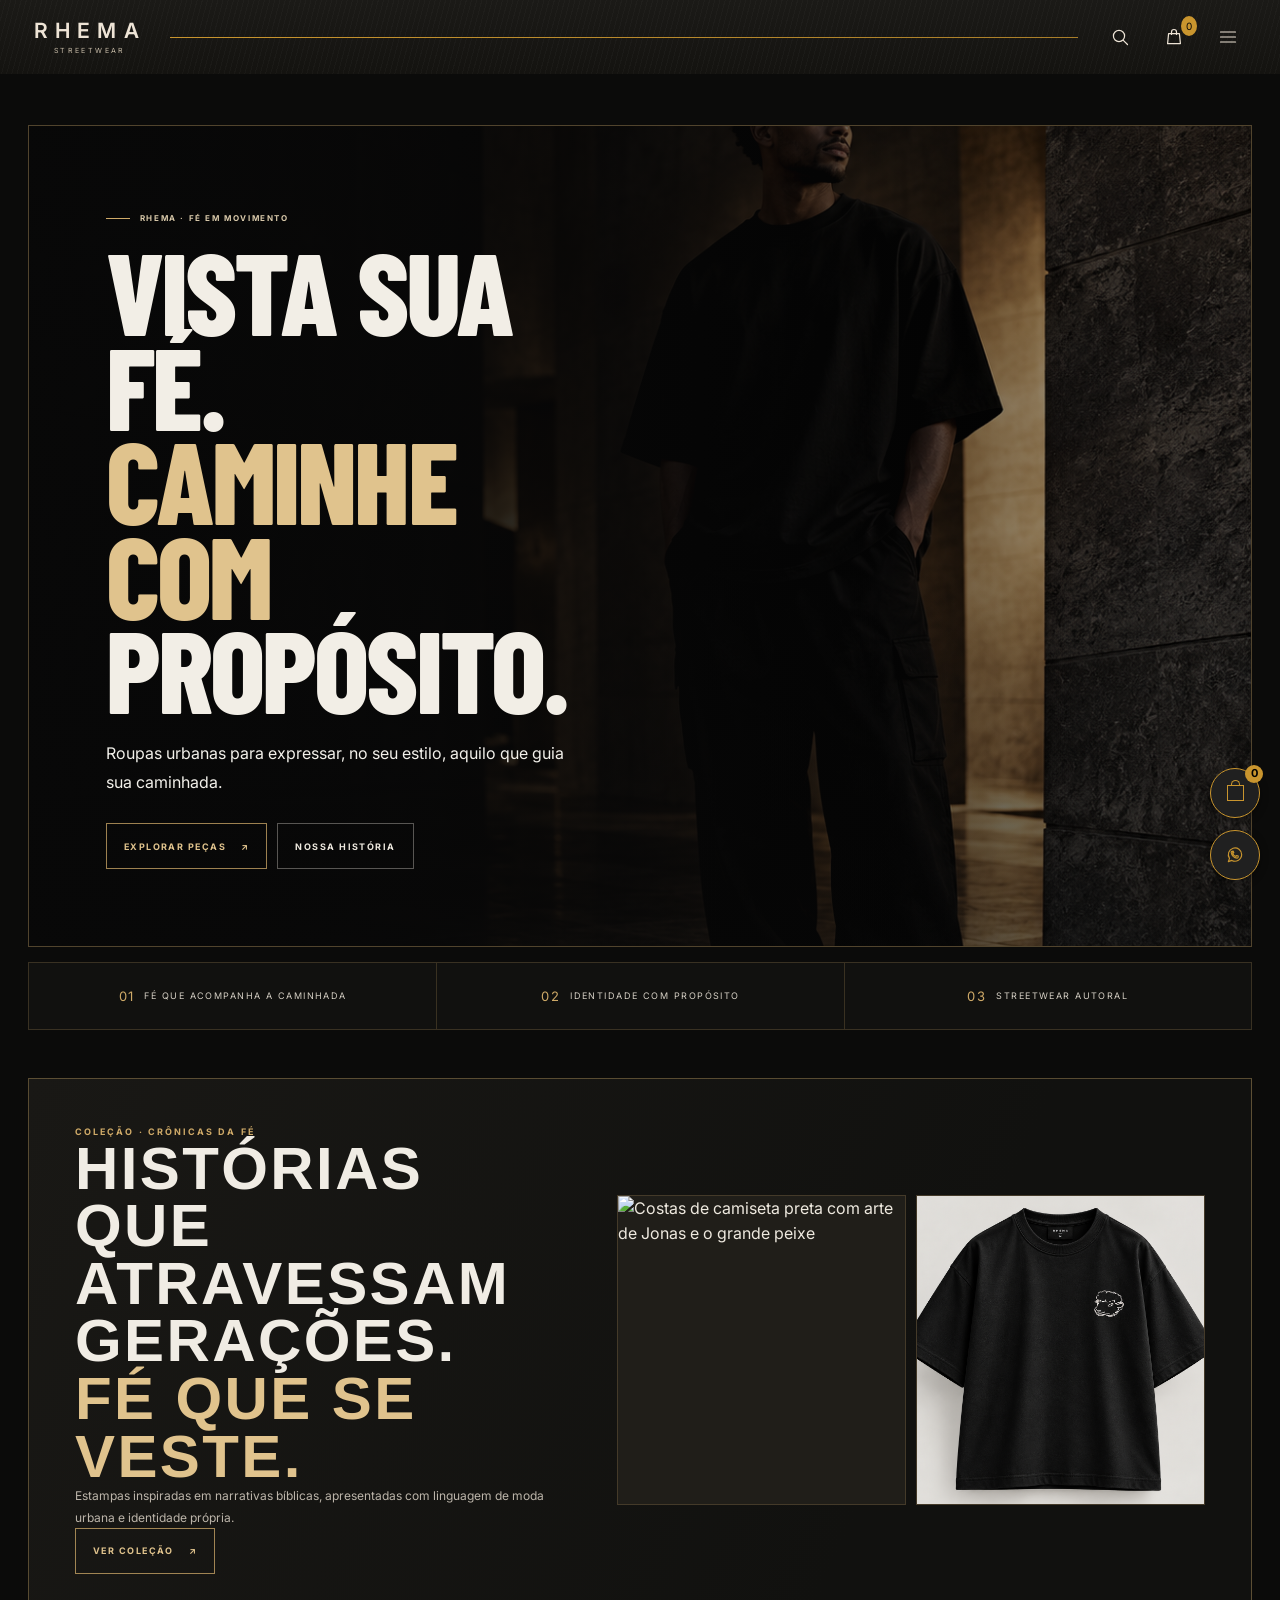
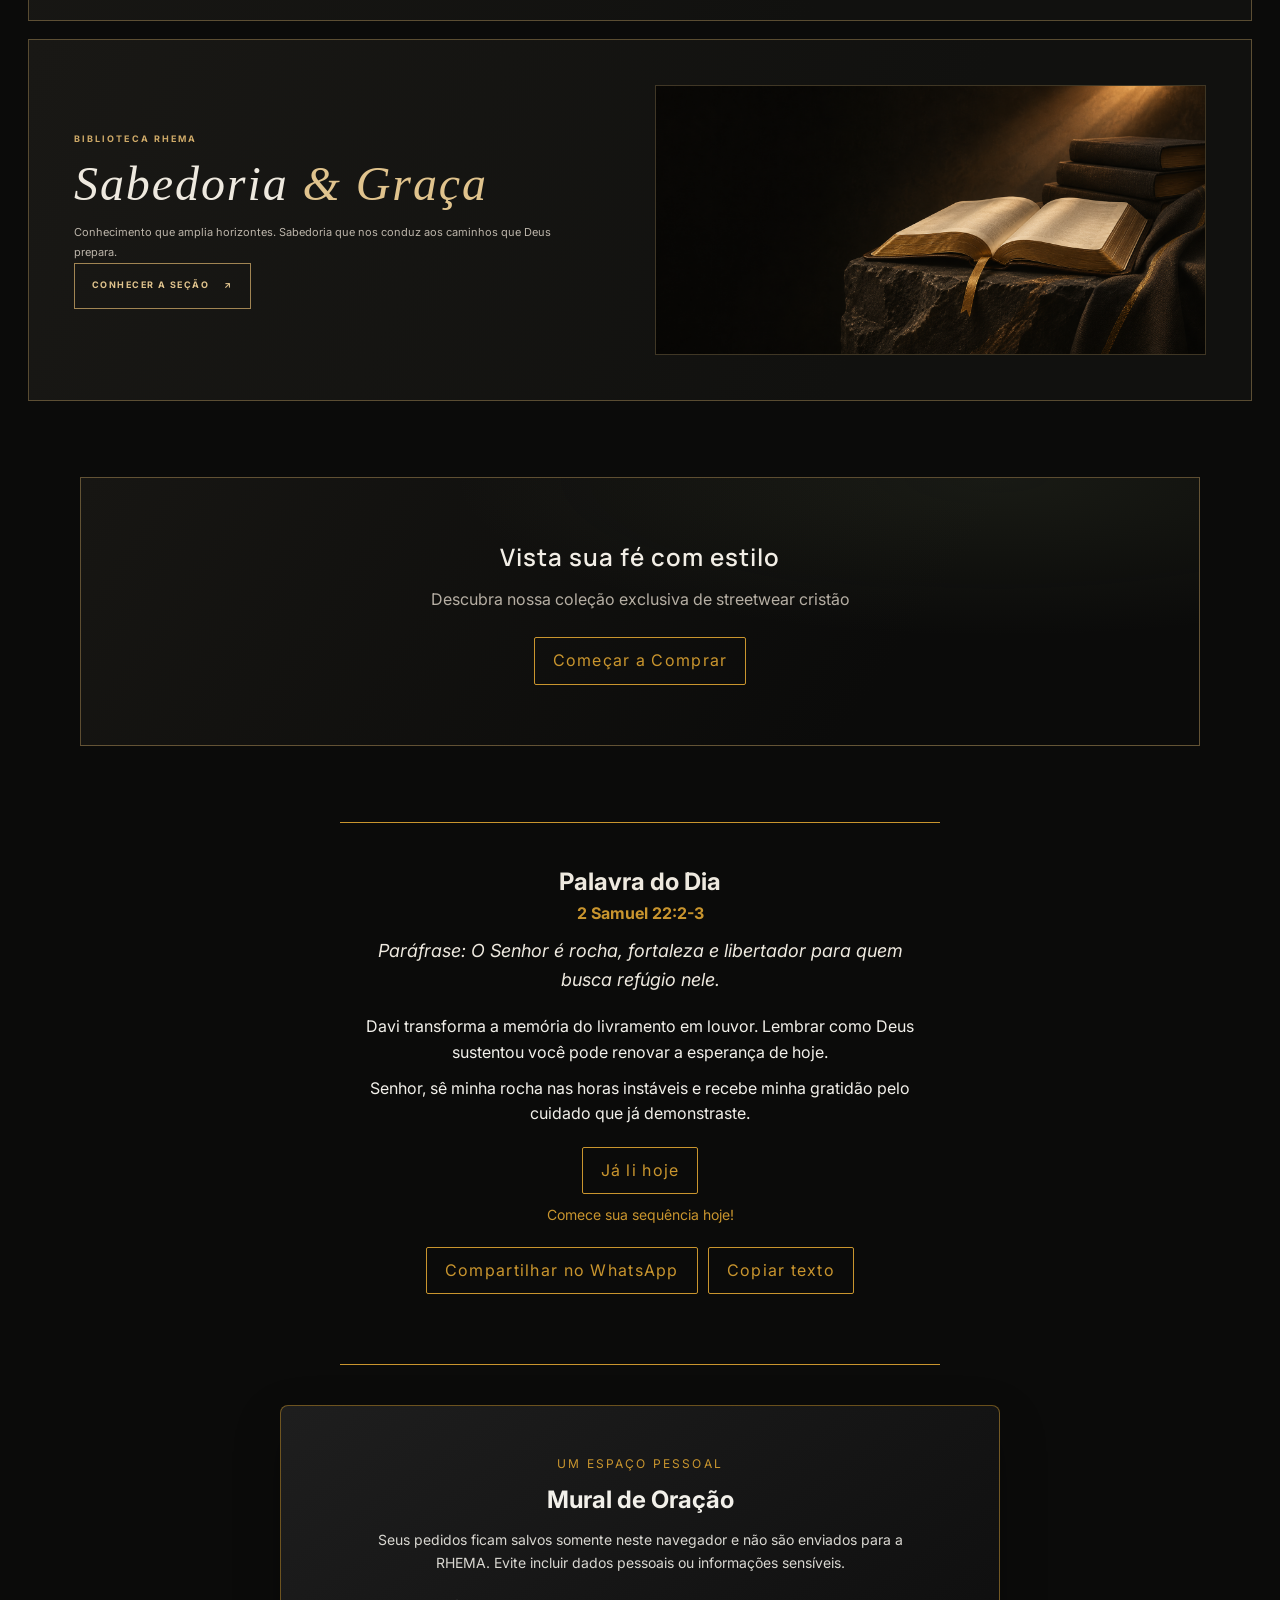
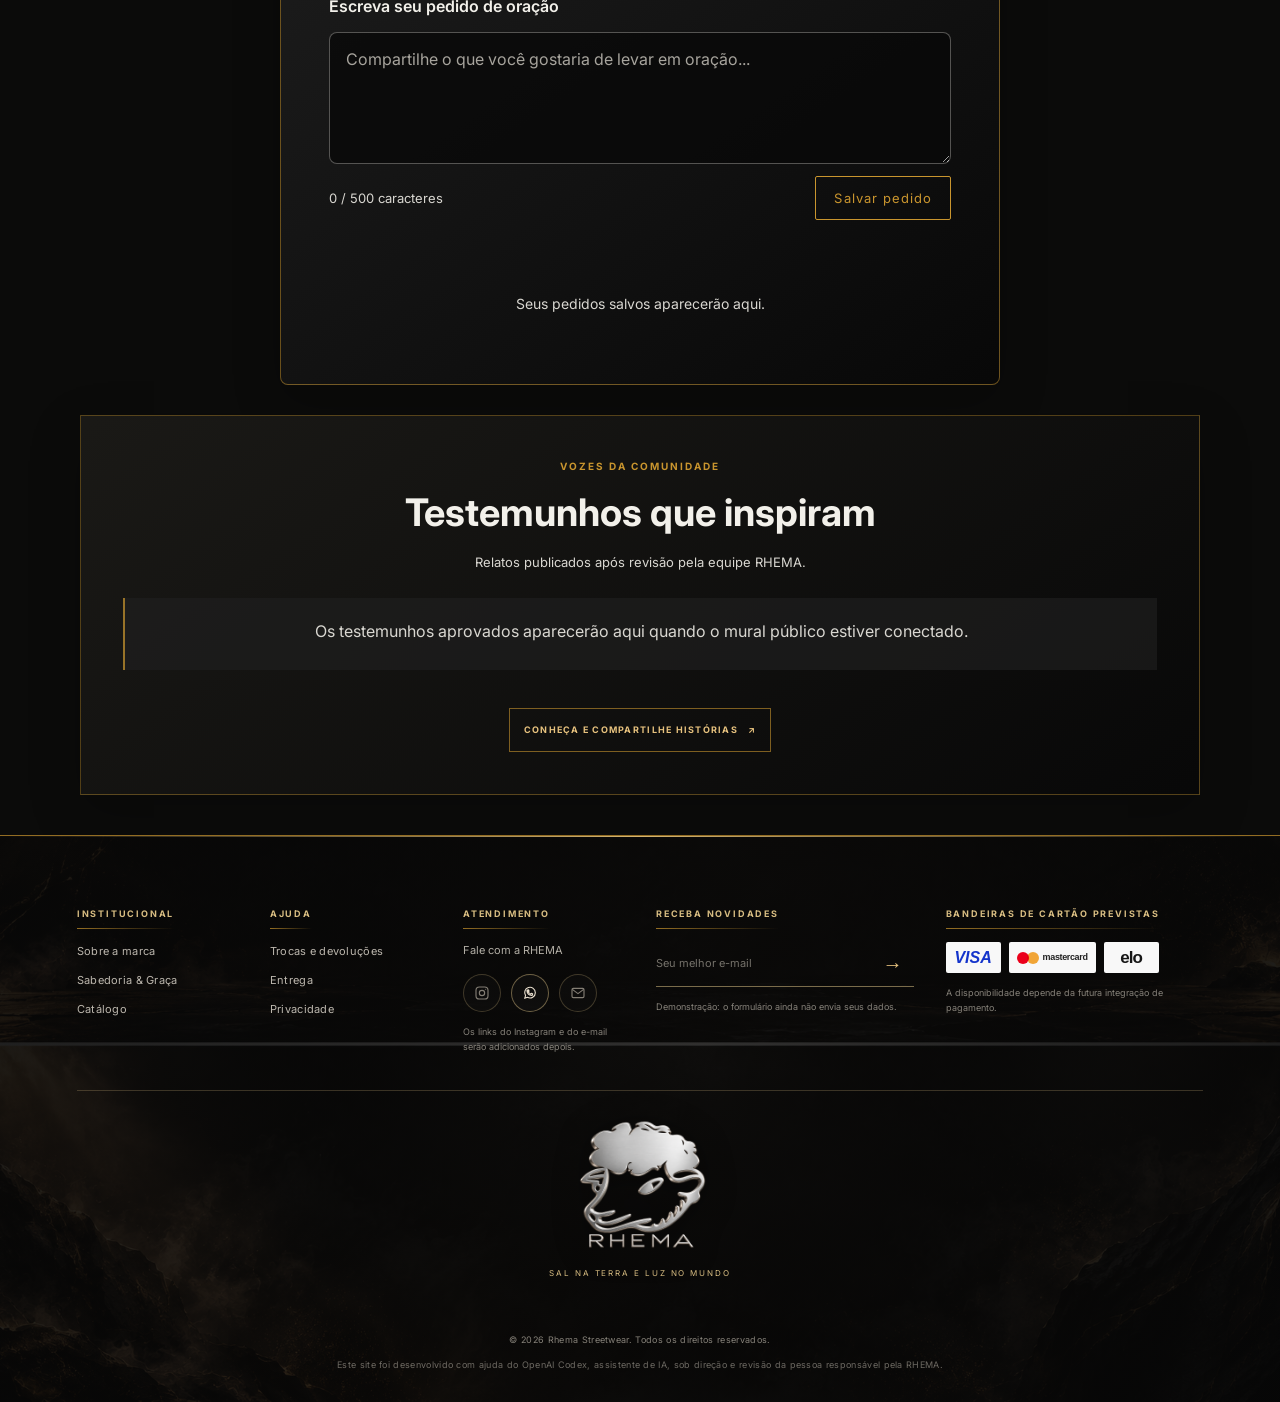
==== commit 90d4ef90: "Padroniza cards do catalogo e publica testemunhos aprovados" ====
--- a/index.html
+++ b/index.html
@@ -146,6 +146,16 @@
     <ul class="lista-oracoes" id="lista-oracoes" aria-label="Pedidos de oração salvos neste navegador"></ul>
   </section>
 
+  <section class="home-testimonials" aria-labelledby="home-testimonials-title">
+    <p class="home-testimonials-kicker">Vozes da comunidade</p>
+    <h2 id="home-testimonials-title">Testemunhos que inspiram</h2>
+    <p class="home-testimonials-intro">Relatos publicados após revisão pela equipe RHEMA.</p>
+    <div class="home-testimonials-feed" id="home-testimonials-feed" aria-live="polite" aria-busy="false">
+      <p class="testimony-feed-status" id="home-testimonials-status">Carregando testemunhos publicados...</p>
+    </div>
+    <a class="home-testimonials-link" href="sobre.html#testemunhos">Conheça e compartilhe histórias <span aria-hidden="true">↗</span></a>
+  </section>
+
   <footer class="site-footer">
   <div><h2>Institucional</h2><a href="sobre.html#historia">Sobre a marca</a><a href="sabedoria.html">Sabedoria &amp; Graça</a><a href="catalogo.html">Catálogo</a></div>
   <div><h2>Ajuda</h2><a href="politicas.html#trocas-devolucoes">Trocas e devoluções</a><a href="politicas.html#entrega">Entrega</a><a href="privacidade.html">Privacidade</a></div>
@@ -197,6 +207,8 @@
     <svg class="fab-chat-icon" viewBox="0 0 24 24" aria-hidden="true"><path d="M20 11.5a8 8 0 0 1-11.8 7L4 20l1.4-4A8 8 0 1 1 20 11.5Z"/><path d="M9 9.2c.4 2.1 2 3.8 4.1 4.4l1-1 1.8.7-.2 1.7c-.1.5-.6.8-1.1.8-3.7-.4-6.8-3.4-7.2-7.1 0-.5.3-1 .8-1.1l1.7-.2.7 1.8-1 .9Z"/></svg>
   </a>
 </div>
+  <script src="js/sobre-config.js"></script>
+  <script src="js/testemunhos-publicos-home.js"></script>
   <script src="js/main.js"></script>
 
 </body>
--- a/css/styles.css
+++ b/css/styles.css
@@ -1730,6 +1730,92 @@
   list-style: none;
 }
 
+.home-testimonials {
+  width: min(100% - 32px, 1120px);
+  margin: calc(var(--espaco-grande) * -0.25) auto var(--espaco-grande);
+  padding: clamp(24px, 4vw, 42px);
+  border: 1px solid rgba(201, 149, 46, .38);
+  background: linear-gradient(145deg, rgba(27, 26, 23, .97), rgba(8, 8, 8, .98));
+  box-shadow: 0 18px 48px rgba(0, 0, 0, .22);
+}
+
+.home-testimonials-kicker {
+  margin: 0 0 8px;
+  color: var(--cor-dourado);
+  font-size: 10px;
+  font-weight: 700;
+  letter-spacing: .2em;
+  text-align: center;
+  text-transform: uppercase;
+}
+
+.home-testimonials h2 {
+  margin: 0;
+  color: var(--cor-texto-claro);
+  font-size: clamp(25px, 4vw, 38px);
+  text-align: center;
+}
+
+.home-testimonials-intro {
+  margin: 10px auto 25px;
+  color: var(--cor-cinza-mineral);
+  font-size: 13px;
+  text-align: center;
+}
+
+.home-testimonials-feed {
+  display: grid;
+  grid-template-columns: repeat(3, minmax(0, 1fr));
+  gap: 14px;
+  min-height: 88px;
+}
+
+.home-testimonials-feed .testimony-feed-status {
+  grid-column: 1 / -1;
+  min-height: 72px;
+  padding: 20px;
+  margin: 0;
+  border-left-color: rgba(201, 149, 46, .72);
+  text-align: center;
+}
+
+.home-testimonials .testimony-card {
+  padding: 20px;
+}
+
+.home-testimonials .testimony-card p {
+  font-size: 13px;
+}
+
+.home-testimonials-link {
+  display: flex;
+  width: fit-content;
+  min-height: 44px;
+  align-items: center;
+  gap: 10px;
+  padding: 0 14px;
+  margin: 22px auto 0;
+  border: 1px solid rgba(201, 149, 46, .6);
+  color: #e7c27e;
+  font-size: 9px;
+  font-weight: 700;
+  letter-spacing: .14em;
+  text-decoration: none;
+  text-transform: uppercase;
+  transition: background .2s ease, border-color .2s ease;
+}
+
+.home-testimonials-link:hover,
+.home-testimonials-link:focus-visible {
+  border-color: #e7c27e;
+  background: rgba(201, 149, 46, .1);
+}
+
+.home-testimonials-link:focus-visible {
+  outline: 2px solid #e7c27e;
+  outline-offset: 3px;
+}
+
 .oracao-item {
   padding: 16px;
   border: 1px solid rgba(242, 240, 234, .14);
@@ -3174,3 +3260,8 @@
   .catalog-page .favorito { width: 44px; min-width: 44px; height: 44px; min-height: 44px; opacity: 1; transform: none; }
   .catalog-page .catalog-zoom-icon { top: 58px; right: 10px; width: 44px; height: 44px; opacity: 1; transform: none; }
 }
+
+@media (max-width: 760px) {
+  .home-testimonials-feed { grid-template-columns: 1fr; }
+  .home-testimonials { margin-top: 0; }
+}
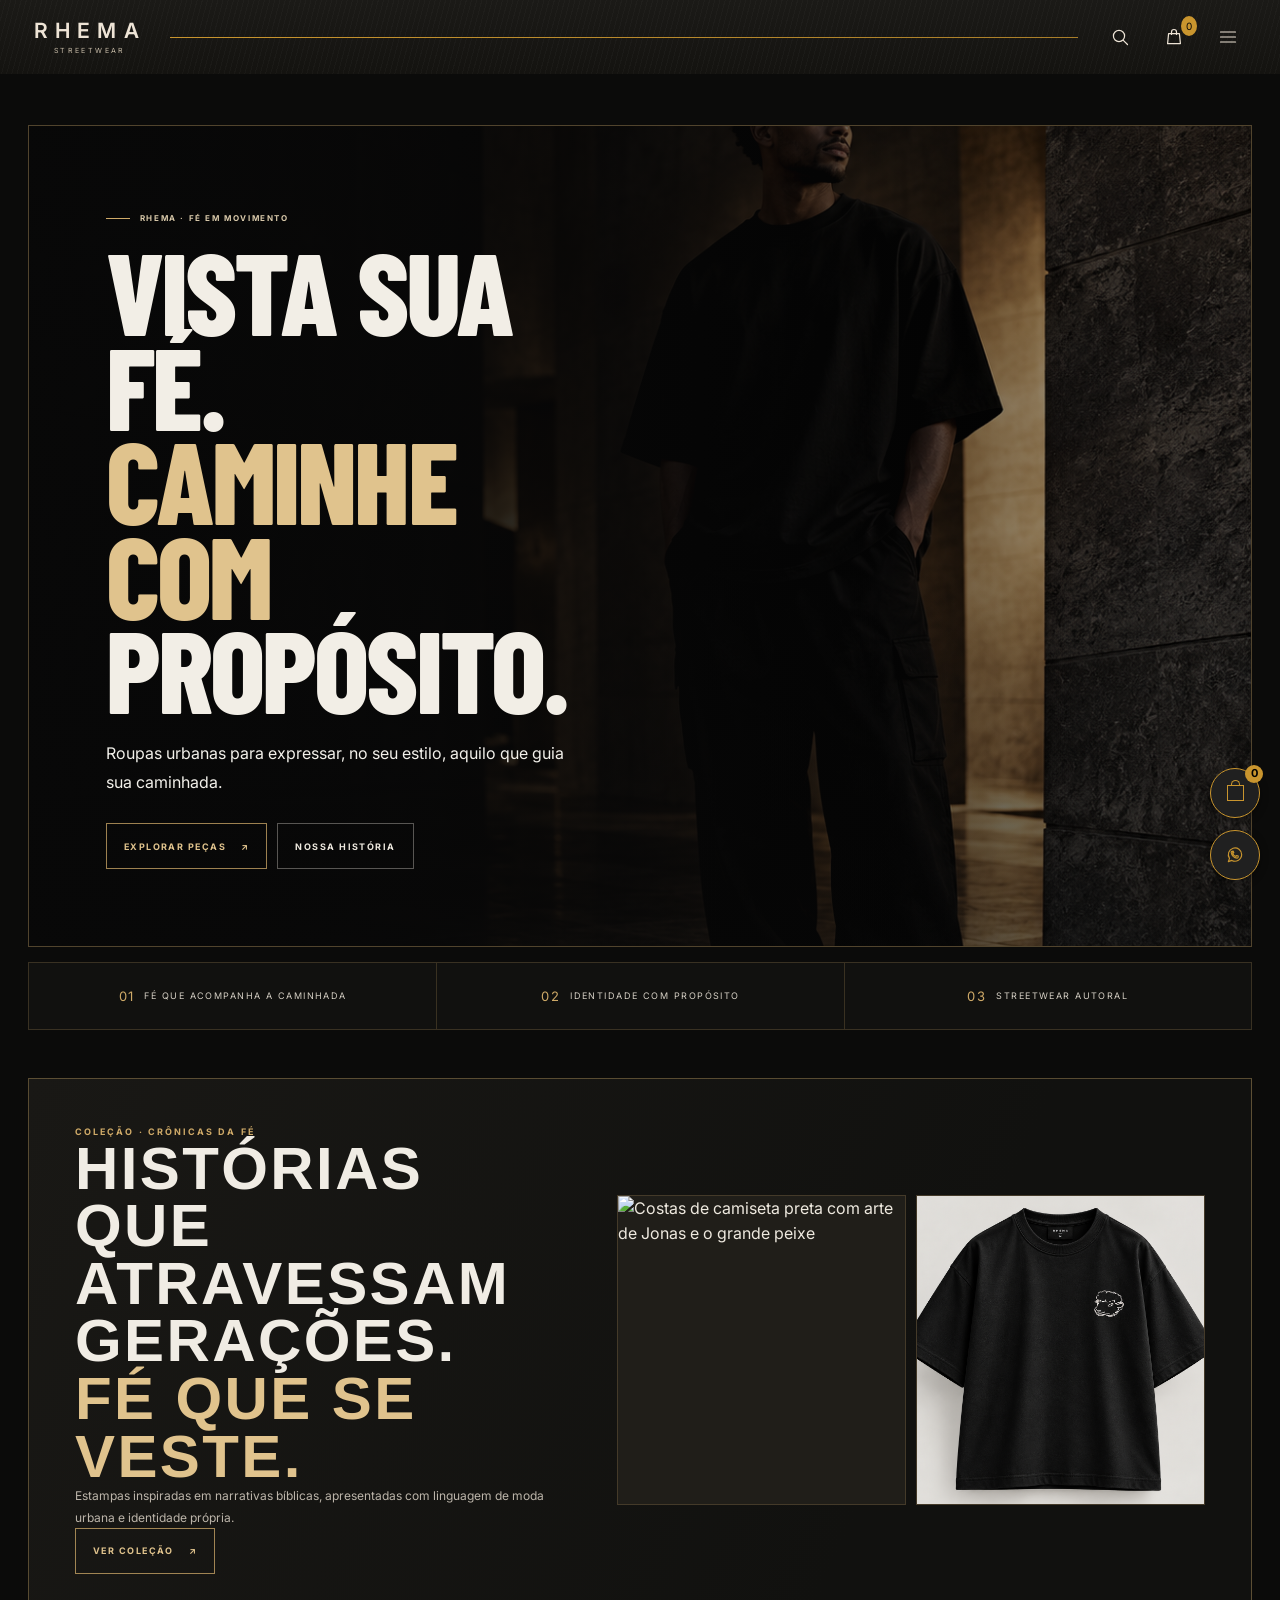
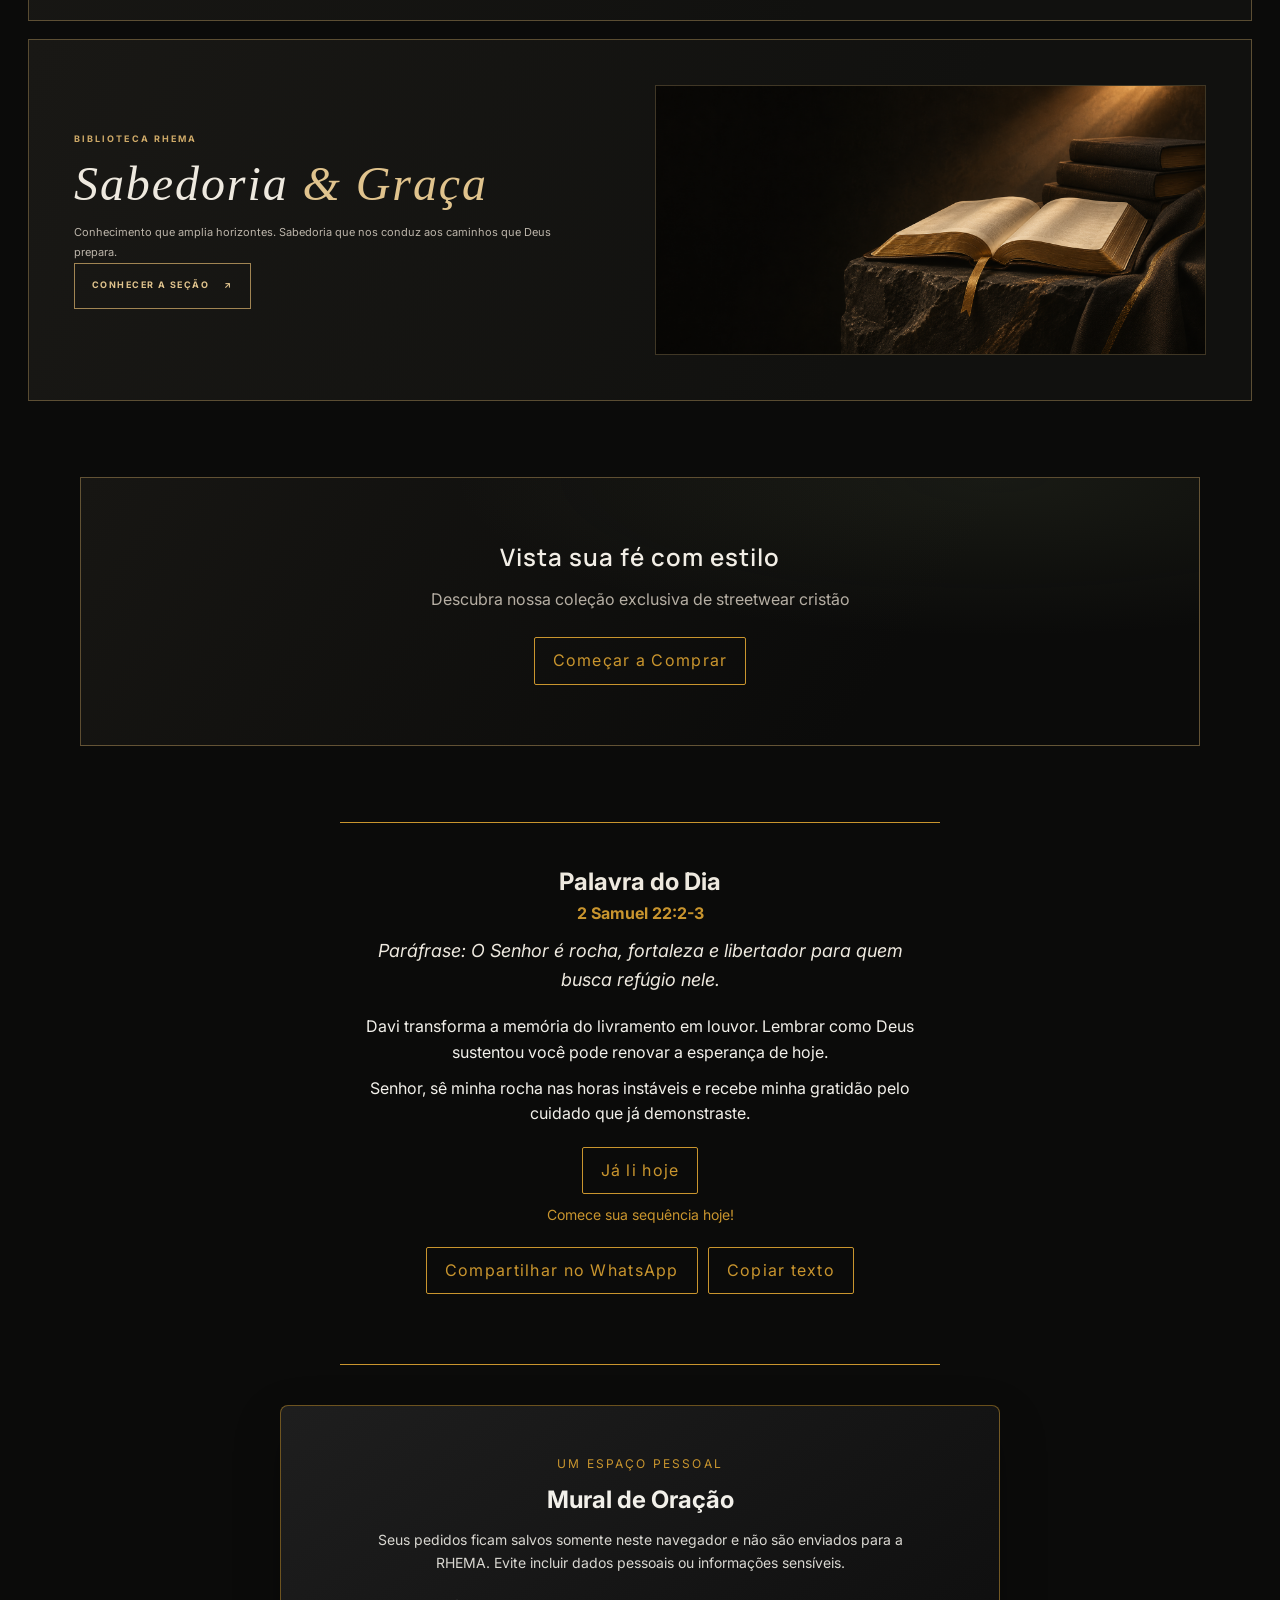
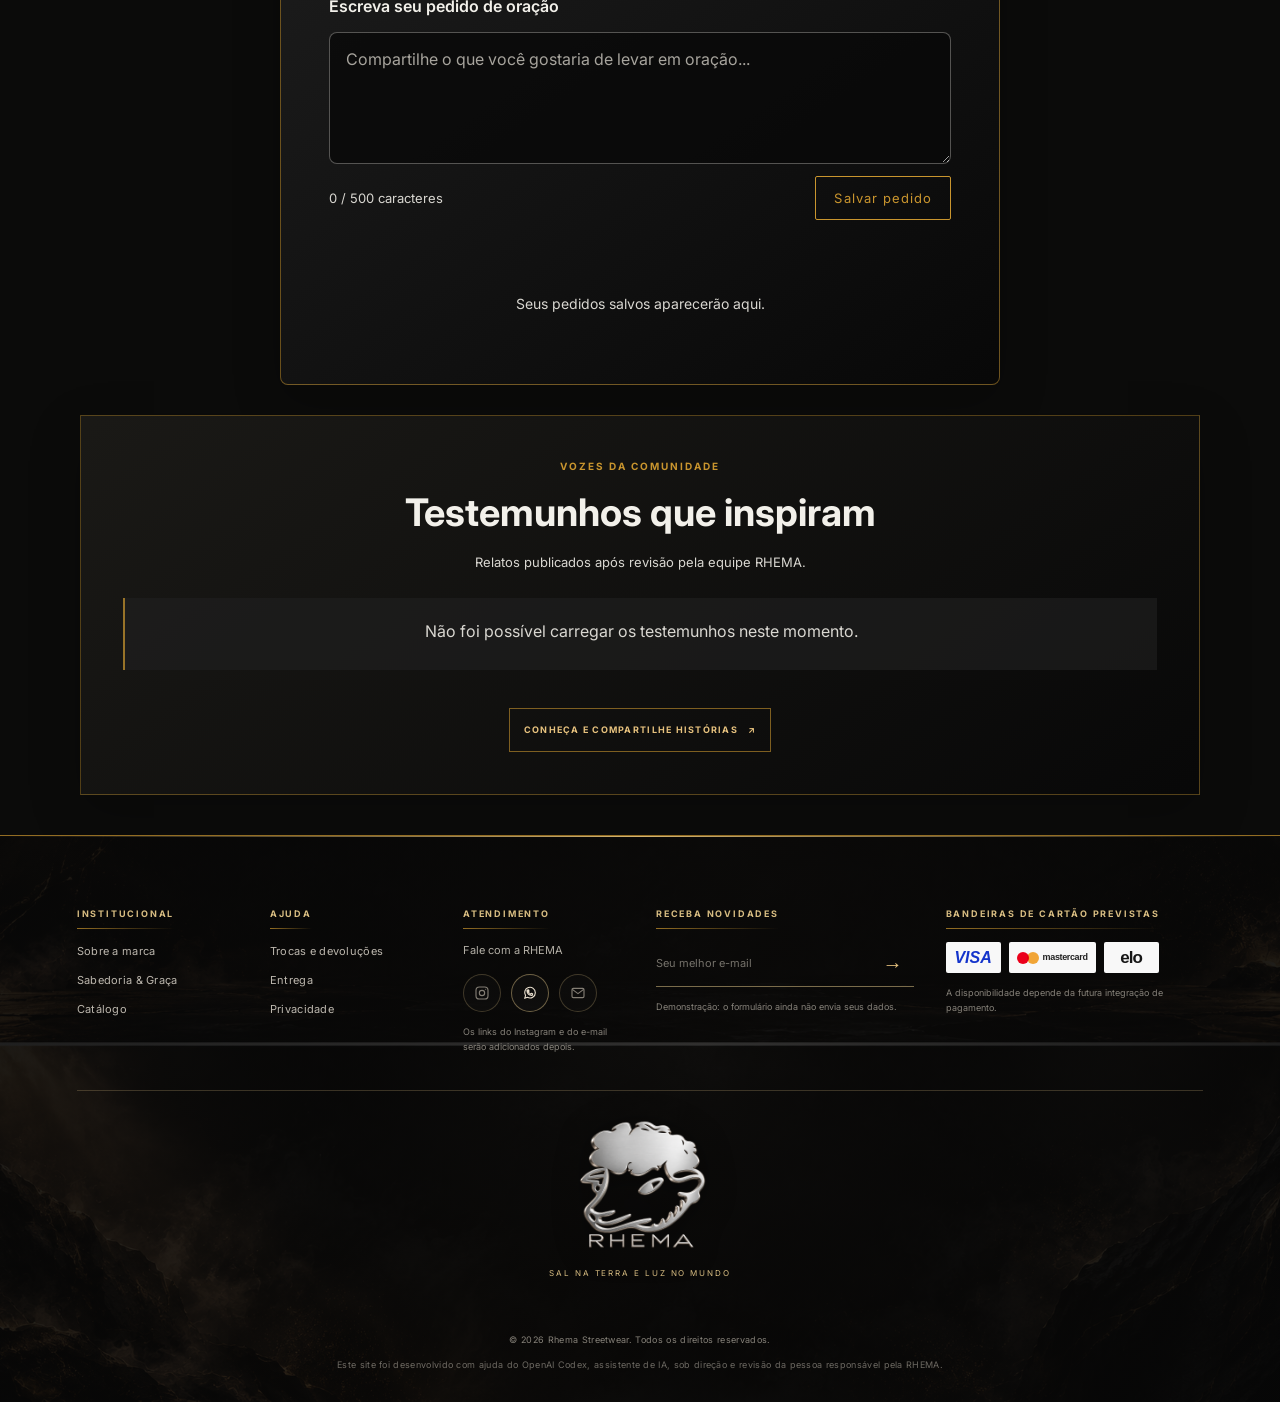
==== commit 79ca448e: "Organiza projeto e prepara deploy Netlify" ====
--- a/index.html
+++ b/index.html
@@ -7,7 +7,7 @@
   <link rel="preconnect" href="https://fonts.gstatic.com" crossorigin>
   <link href="https://fonts.googleapis.com/css2?family=Barlow+Condensed:wght@600;700;800&family=Manrope:wght@400;500;600;700&family=Inter:wght@400;500;600&family=Playfair+Display:ital,wght@1,600;1,700&display=swap" rel="stylesheet">
   <title>Início | RHEMA</title>
-  <link rel="stylesheet" href="css/styles.css">
+  <link rel="stylesheet" href="css/styles.css?v=20261113-zoom-fix">
 </head>
 <body class="home-page">
   <header class="site-header clothing-site-header">
@@ -209,7 +209,7 @@
 </div>
   <script src="js/sobre-config.js"></script>
   <script src="js/testemunhos-publicos-home.js"></script>
-  <script src="js/main.js"></script>
+  <script src="js/main.js?v=20261113-zoom-fix"></script>
 
 </body>
 </html>
--- a/css/styles.css
+++ b/css/styles.css
@@ -1283,12 +1283,14 @@
 textarea,
 select { max-width: 100%; padding: 10px 12px; border: 1px solid #8A6728; background: #202020; color: #F2F0EA; }
 
-.product-gallery-large .zoom-trigger-large > img { display: block; width: 100%; height: auto; aspect-ratio: auto; object-fit: contain; background: #F2F0EA; }
+.product-gallery-large { overflow: hidden; border: 1px solid rgba(201, 149, 46, .35); background: linear-gradient(145deg, #24231f, #111110); }
+.product-gallery-large .zoom-trigger-large { display: flex; width: 100%; aspect-ratio: 1 / 1; align-items: center; justify-content: center; background: linear-gradient(145deg, #24231f, #111110); }
+.product-gallery-large .zoom-trigger-large > img { display: block; width: 100%; height: 100%; aspect-ratio: auto; object-fit: contain; background: transparent; }
 .product-gallery-large .zoom-trigger-large > img[hidden],
 .thumbnails[hidden] { display: none; }
 .thumbnails { display: flex; gap: 10px; margin-top: 12px; }
-.thumbnail { width: 64px; height: 64px; padding: 0; border: 1px solid #A49F94; background: #F2F0EA; cursor: pointer; }
-.thumbnail img { width: 100%; height: 100%; object-fit: cover; }
+.thumbnail { width: 64px; height: 64px; padding: 2px; border: 1px solid rgba(201, 149, 46, .35); background: #171614; cursor: pointer; }
+.thumbnail img { width: 100%; height: 100%; object-fit: contain; background: transparent; }
 .thumbnail.active, .thumbnail:focus-visible { border: 2px solid #9A6C19; outline: none; }
 .gallery-empty { padding: 32px; background: #F2F0EA; color: #202020; text-align: center; }
 
@@ -1322,8 +1324,8 @@
   pointer-events: none;
 }
 .product-image-zoom .product-gallery { margin-bottom: 0; }
-.zoom-trigger-large { overflow: visible; background: var(--cor-fundo-claro); }
-.zoom-trigger-large img { display: block; width: 100%; height: auto; max-height: 78vh; object-fit: contain; background: var(--cor-fundo-claro); }
+.zoom-trigger-large { overflow: hidden; background: linear-gradient(145deg, #24231f, #111110); }
+.zoom-trigger-large img { display: block; width: 100%; height: 100%; max-height: 78vh; object-fit: contain; background: transparent; }
 .zoom-trigger-large[hidden],
 .zoom-trigger[hidden],
 .image-zoom-step[hidden],
@@ -1335,22 +1337,41 @@
 .product-card > .stock-count { padding: 0 14px; }
 .product-stock-count { padding: 0 !important; color: var(--cor-dourado); }
 .zoom-hint { position: absolute; right: 12px; bottom: 12px; padding: 7px 10px; background: rgba(8, 8, 8, .72); color: #F2F0EA; font-size: 11px; letter-spacing: .06em; }
-.image-zoom-dialog { position: fixed; inset: 50% auto auto 50%; width: min(94vw, 1280px); max-width: none; max-height: 96vh; margin: 0; padding: 48px 20px 18px; transform: translate(-50%, -50%); overflow: auto; border: 1px solid rgba(201, 149, 46, .65); background: #10100f; color: #F2F0EA; }
+.image-zoom-dialog {
+  position: fixed;
+  inset: 0;
+  box-sizing: border-box;
+  width: 100%;
+  height: 100vh;
+  height: 100dvh;
+  max-width: none;
+  max-height: none;
+  margin: 0;
+  padding: max(56px, calc(44px + env(safe-area-inset-top))) max(8px, env(safe-area-inset-right)) max(14px, env(safe-area-inset-bottom)) max(8px, env(safe-area-inset-left));
+  transform: none;
+  overflow: hidden;
+  overscroll-behavior: contain;
+  border: 0;
+  background: #10100f;
+  color: #F2F0EA;
+}
+.image-zoom-dialog[open] { display: grid; grid-template-rows: minmax(0, 1fr); place-items: stretch; }
 .image-zoom-dialog::backdrop { background: rgba(0, 0, 0, .88); }
-.image-zoom-close { position: absolute; top: 8px; right: 12px; width: 40px; height: 40px; border: 1px solid rgba(201, 149, 46, .65); background: #080808; color: #F2F0EA; font-size: 28px; line-height: 1; cursor: pointer; }
-.image-zoom-viewer { display: grid; grid-template-columns: 48px minmax(0, 1fr) 48px; align-items: center; gap: 12px; }
+.image-zoom-close { position: absolute; z-index: 2; top: max(8px, env(safe-area-inset-top)); right: max(12px, env(safe-area-inset-right)); width: 44px; height: 44px; border: 1px solid rgba(201, 149, 46, .65); background: #080808; color: #F2F0EA; font-size: 28px; line-height: 1; cursor: pointer; }
+.image-zoom-viewer { display: grid; width: 100%; height: 100%; min-width: 0; min-height: 0; grid-template-columns: 48px minmax(0, 1fr) 48px; align-items: center; gap: 12px; }
 .image-zoom-step { width: 44px; height: 52px; border: 1px solid rgba(201, 149, 46, .65); background: #080808; color: #E0BD67; font-size: 32px; cursor: pointer; }
-.image-zoom-figure { min-width: 0; margin: 0; text-align: center; }
-.image-zoom-image { display: block; width: 100%; max-height: 78vh; object-fit: contain; margin: 0 auto; }
-.image-zoom-caption { padding-top: 12px; color: #D9D7D1; font-size: 12px; letter-spacing: .1em; text-transform: uppercase; }
+.image-zoom-figure { grid-column: 2; display: flex; width: 100%; height: 100%; min-width: 0; min-height: 0; flex-direction: column; align-items: center; justify-content: center; margin: 0; text-align: center; }
+.image-zoom-image { display: block; width: auto; height: auto; max-width: 100%; max-height: calc(100% - 56px); object-fit: contain; object-position: center; margin: 0 auto; background: transparent; touch-action: pan-x pan-y pinch-zoom; }
+.image-zoom-caption { flex: 0 0 auto; max-width: 100%; padding: 10px 4px 0; color: #D9D7D1; font-size: clamp(10px, 2.5vw, 12px); line-height: 1.35; letter-spacing: .1em; overflow-wrap: anywhere; text-transform: uppercase; }
 .image-zoom-close:focus-visible,
 .image-zoom-step:focus-visible { outline: 2px solid #E0BD67; outline-offset: 3px; }
 
 @media (max-width: 540px) {
-  .image-zoom-dialog { width: 100vw; max-width: 100vw; max-height: 100vh; padding: 56px 8px 14px; border-right: 0; border-left: 0; }
-  .image-zoom-viewer { grid-template-columns: 34px minmax(0, 1fr) 34px; gap: 5px; }
-  .image-zoom-step { width: 34px; height: 44px; font-size: 26px; }
-  .image-zoom-image { max-height: 78vh; }
+  .image-zoom-dialog { padding-top: max(52px, calc(44px + env(safe-area-inset-top))); }
+  .image-zoom-viewer { grid-template-columns: 44px minmax(0, 1fr) 44px; gap: clamp(3px, 1.5vw, 6px); }
+  .image-zoom-step { width: 44px; height: 44px; font-size: 27px; }
+  .image-zoom-image { max-height: calc(100% - 64px); }
+  .image-zoom-caption { letter-spacing: .07em; }
   .home-image-zoom + .home-product-info { display: block; }
 }
 
@@ -2438,6 +2459,7 @@
   box-shadow: 0 10px 28px rgba(0, 0, 0, .16);
   transition: transform .22s ease, border-color .22s ease, box-shadow .22s ease;
 }
+.catalog-page .clothing-catalog .product-card[hidden] { display: none !important; }
 .catalog-page .clothing-catalog .product-card:hover {
   transform: translateY(-3px);
   border-color: rgba(201, 149, 46, .72);
@@ -3196,7 +3218,11 @@
 .catalog-page .catalog-product-info .price { padding: 0; margin: 0 0 14px; color: #eee7dc; font-size: 13px; font-weight: 600; }
 .catalog-page .catalog-color-swatches { display: flex; min-height: 18px; align-items: center; gap: 6px; margin: 0 0 12px; }
 .catalog-page .catalog-color-swatches::before { content: "Cores"; margin-right: 2px; color: #a9a195; font-size: 8px; letter-spacing: .08em; text-transform: uppercase; }
-.catalog-page .catalog-color-swatch { display: block; width: 12px; height: 12px; flex: 0 0 12px; border: 1px solid rgba(238,231,220,.54); border-radius: 50%; box-shadow: inset 0 0 0 1px rgba(0,0,0,.16); }
+.catalog-page .catalog-color-choice { display: grid; width: 20px; height: 20px; flex: 0 0 20px; place-items: center; padding: 3px; border: 0; background: transparent; cursor: pointer; }
+.catalog-page .catalog-color-choice:focus-visible { outline: 1px solid #e5c77f; outline-offset: 1px; }
+.catalog-page .catalog-color-choice:hover .catalog-color-swatch { transform: scale(1.14); }
+.catalog-page .catalog-color-choice[aria-pressed="true"] .catalog-color-swatch { outline: 1px solid #c99b46; outline-offset: 2px; }
+.catalog-page .catalog-color-swatch { display: block; width: 12px; height: 12px; flex: 0 0 12px; border: 1px solid rgba(238,231,220,.54); border-radius: 50%; box-shadow: inset 0 0 0 1px rgba(0,0,0,.16); transition: transform .18s ease; }
 .catalog-page .catalog-color-swatch--preto { background: #171717; }
 .catalog-page .catalog-color-swatch--branco { background: #f4f1e9; }
 .catalog-page .catalog-color-swatch--off-white { background: #d8cdb9; }
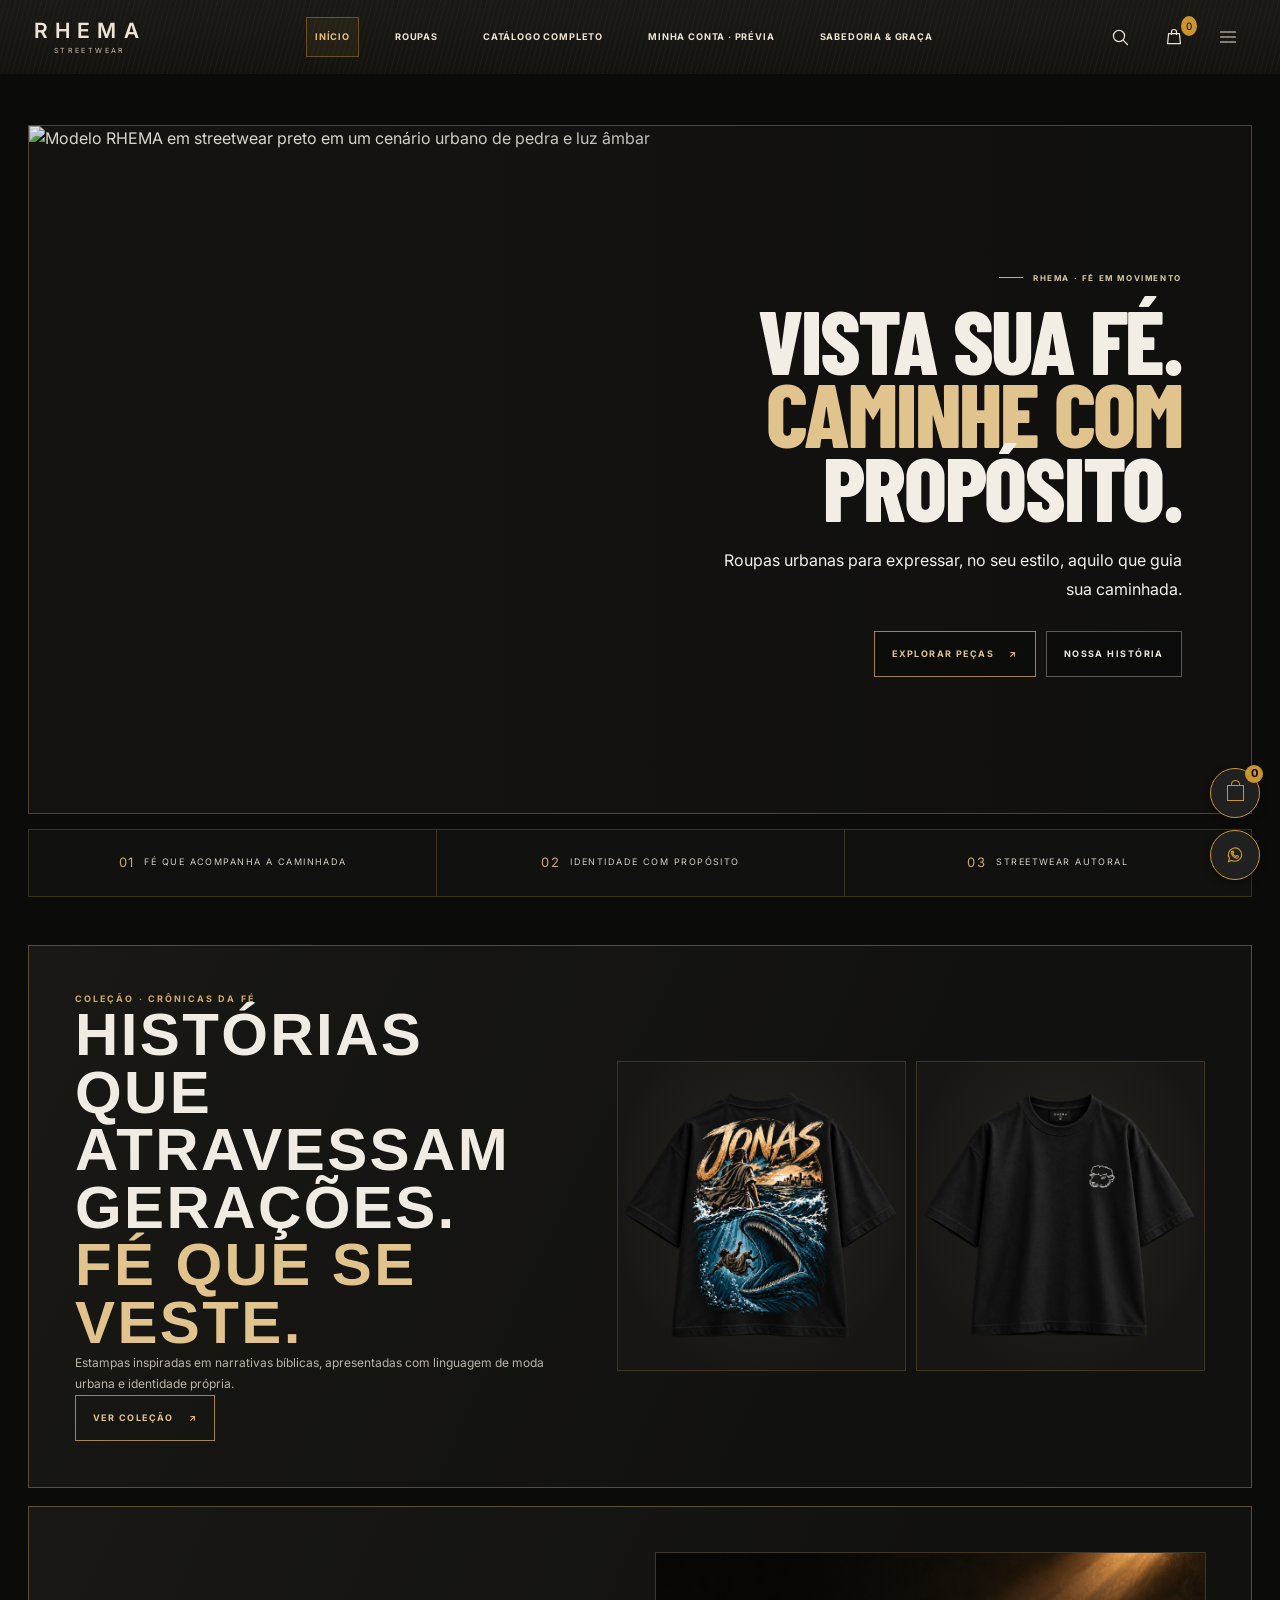
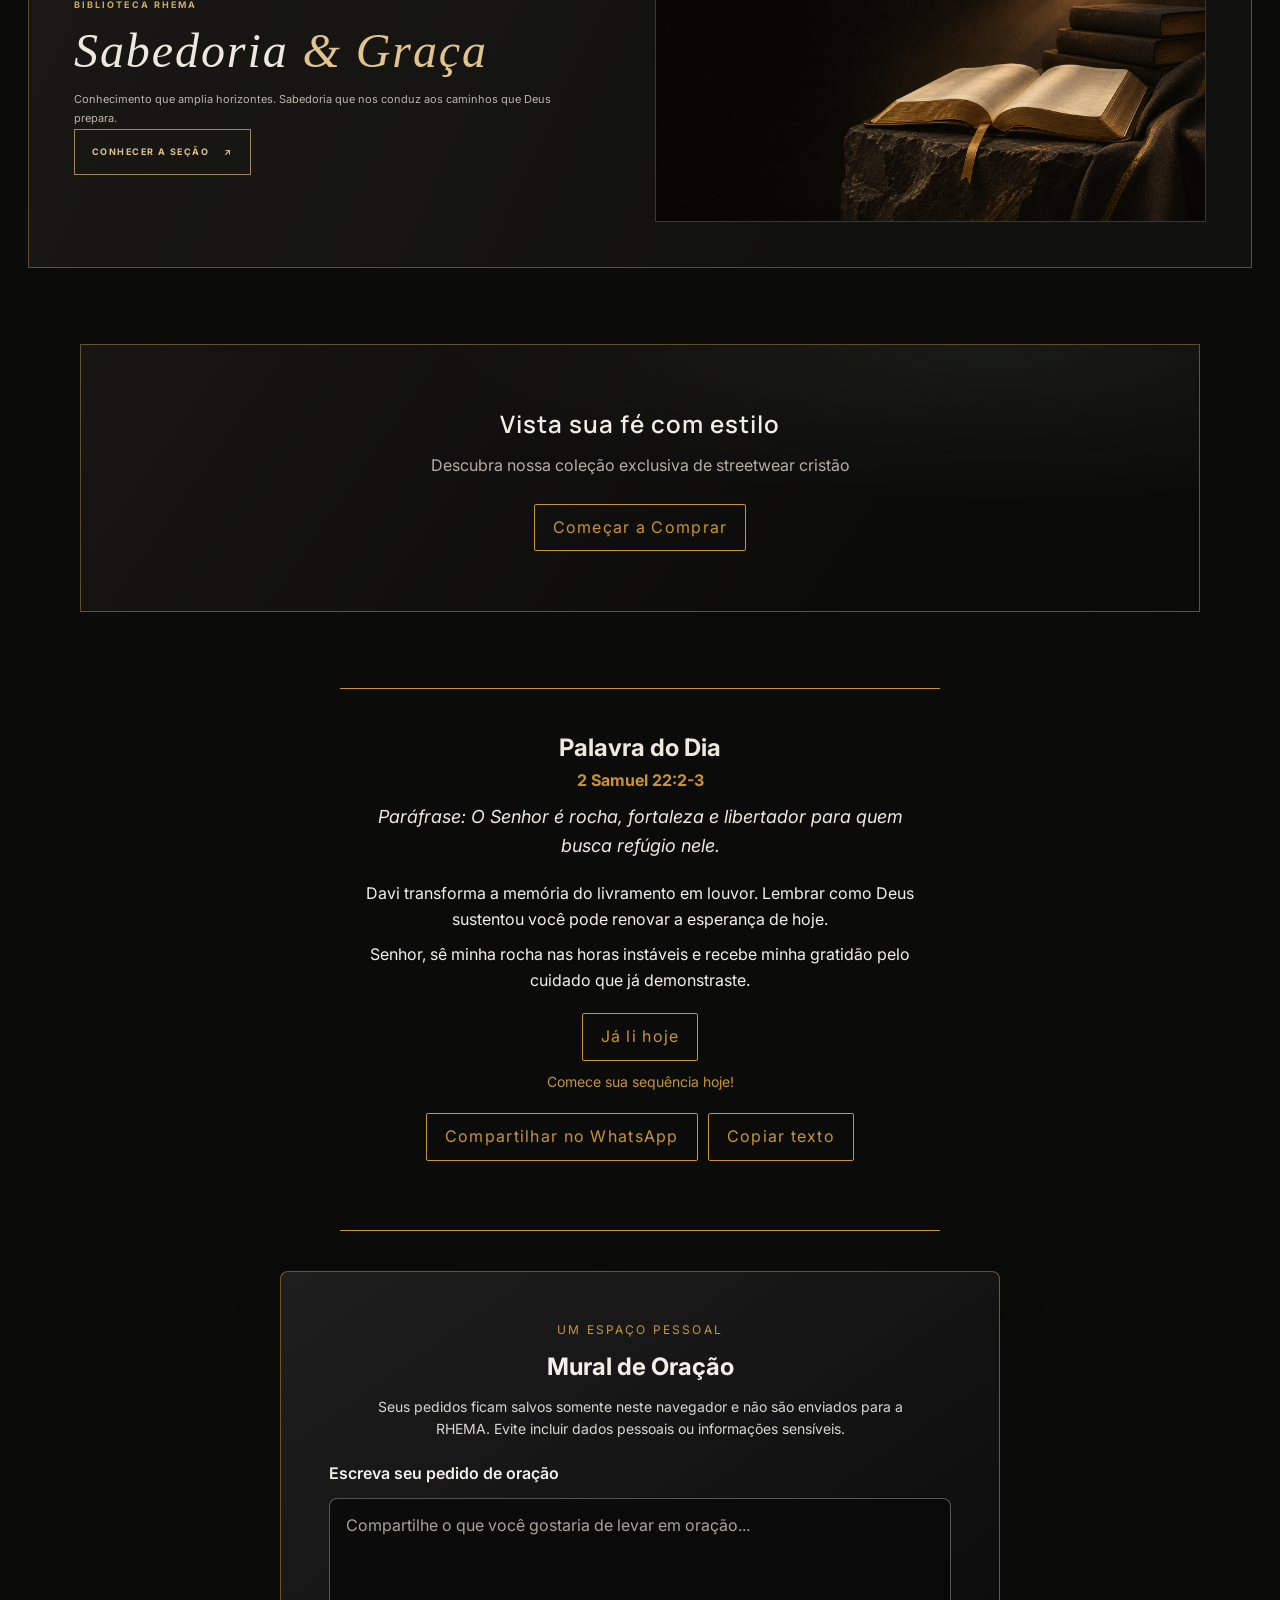
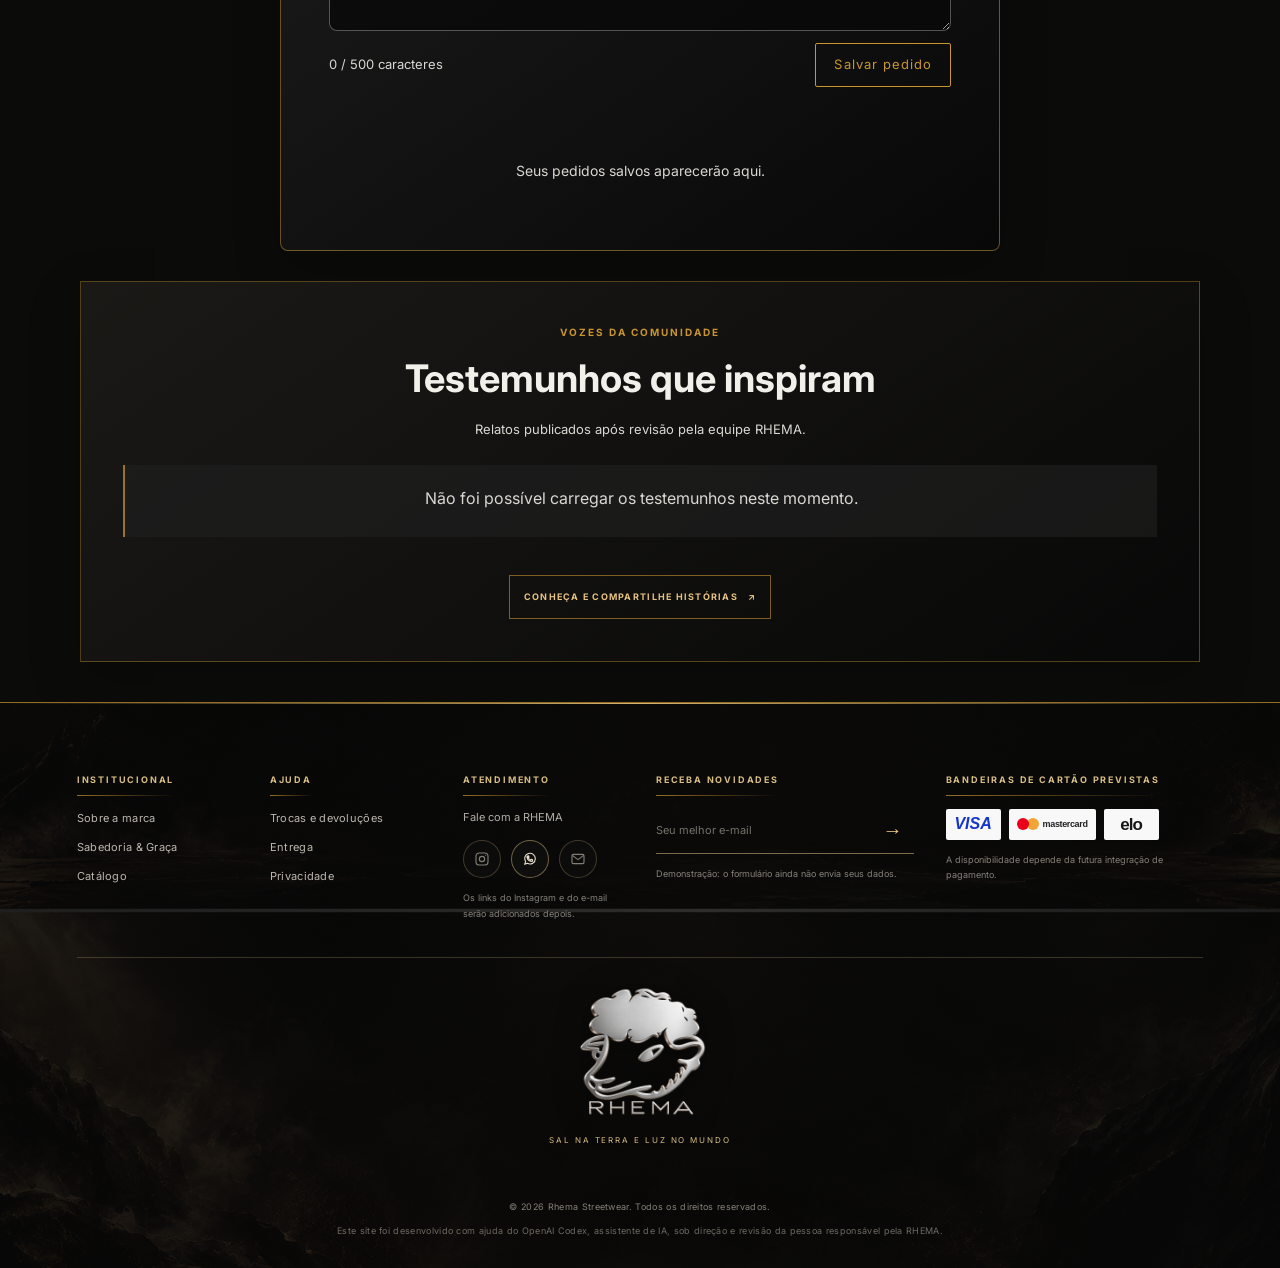
==== commit 1cf81086: "Atualiza hero, navegação e imagens da coleção" ====
--- a/index.html
+++ b/index.html
@@ -7,7 +7,7 @@
   <link rel="preconnect" href="https://fonts.gstatic.com" crossorigin>
   <link href="https://fonts.googleapis.com/css2?family=Barlow+Condensed:wght@600;700;800&family=Manrope:wght@400;500;600;700&family=Inter:wght@400;500;600&family=Playfair+Display:ital,wght@1,600;1,700&display=swap" rel="stylesheet">
   <title>Início | RHEMA</title>
-  <link rel="stylesheet" href="css/styles.css?v=20261113-zoom-fix">
+  <link rel="stylesheet" href="css/styles.css?v=20261113-header-nav-centered">
 </head>
 <body class="home-page">
   <header class="site-header clothing-site-header">
@@ -15,7 +15,13 @@
     <span class="clothing-brand-wordmark" aria-hidden="true">RHEMA</span>
     <span class="clothing-brand-caption" aria-hidden="true">Streetwear</span>
   </a>
-  <span class="clothing-header-rule" aria-hidden="true"></span>
+      <nav class="hero-primary-nav" aria-label="Navegação principal">
+        <a href="index.html" aria-current="page">Início</a>
+        <a href="produtos.html">Roupas</a>
+        <a href="catalogo.html">Catálogo completo</a>
+        <a href="conta.html">Minha conta · prévia</a>
+        <a href="sabedoria.html">Sabedoria &amp; Graça</a>
+      </nav>
   <div class="header-actions" aria-label="Ações rápidas">
     <a class="header-action" href="catalogo.html#search-input" aria-label="Buscar produtos" title="Buscar">
       <svg viewBox="0 0 24 24" aria-hidden="true"><circle cx="10.8" cy="10.8" r="6.7"></circle><path d="m16 16 5 5"></path></svg>
@@ -30,14 +36,6 @@
   </div>
   <nav class="clothing-menu-panel clothing-menu-panel--organized" id="clothing-menu-panel" aria-label="Navegação principal" hidden>
     <div class="clothing-menu-group">
-      <h2>Navegação</h2>
-      <a href="index.html" aria-current="page">Início</a>
-      <a href="produtos.html">Roupas</a>
-      <a href="catalogo.html">Catálogo completo</a>
-      <a href="conta.html">Minha conta · prévia</a>
-            <a href="sabedoria.html">Sabedoria &amp; Graça</a>
-    </div>
-    <div class="clothing-menu-group">
       <h2>Comprar por categoria</h2>
       <a href="catalogo.html?categoria=Camisetas#catalogo">Camisetas</a>
       <a href="catalogo.html?categoria=Cal%C3%A7as#catalogo">Calças</a>
@@ -58,7 +56,8 @@
   <main>
     <!-- hero apresenta a identidade da RHEMA -->
     <section class="hero hero--streetwear" aria-labelledby="hero-title">
-      <img src="imagens/editorial/foto-editorial-rhema.png" alt="Modelo RHEMA em streetwear preto em um cenário urbano de pedra e luz âmbar" fetchpriority="high">
+      <img src="imagens/editorial/hero-rhema-banner.png" alt="Modelo RHEMA em streetwear preto em um cenário urbano de pedra e luz âmbar" fetchpriority="high">
+
       <div class="hero-copy">
         <span class="hero-stamp">RHEMA · fé em movimento</span>
         <h1 id="hero-title">Vista sua fé.<br><span>Caminhe com</span><br>propósito.</h1>
@@ -84,8 +83,8 @@
         <a class="cta" href="catalogo.html?categoria=Camisetas#catalogo">Ver coleção <span aria-hidden="true">↗</span></a>
       </div>
       <div class="collection-promo-art">
-        <img src="imagens/colecao-cronicas-da-fe/03-jonas-e-o-grande-peixe-costas.png" alt="Costas de camiseta preta com arte de Jonas e o grande peixe" loading="lazy" decoding="async">
-        <img src="imagens/camiseta%20preta/camiseta-preta-frente.png" alt="Frente da camiseta preta RHEMA" loading="lazy" decoding="async">
+        <img src="imagens/colecao-cronicas-da-fe/03-jonas-costas-transparente.png" alt="Costas de camiseta preta com arte de Jonas e o grande peixe" loading="lazy" decoding="async">
+        <img src="imagens/camiseta%20preta/camiseta-preta-frente-transparente.png" alt="Frente da camiseta preta RHEMA" loading="lazy" decoding="async">
       </div>
     </section>
 
--- a/css/styles.css
+++ b/css/styles.css
@@ -2043,7 +2043,7 @@
   box-shadow: 0 16px 32px rgba(0,0,0,.28);
 }
 
-.clothing-menu-panel--organized { width: min(760px, calc(100vw - 40px)); grid-template-columns: .9fr 1.2fr .8fr; gap: 14px; padding: 18px; }
+.clothing-menu-panel--organized { width: min(600px, calc(100vw - 40px)); grid-template-columns: repeat(2, minmax(0, 1fr)); gap: 14px; padding: 18px; }
 .clothing-menu-group { display: flex; min-width: 0; flex-direction: column; }
 .clothing-menu-group h2 { padding: 0 10px 9px; margin: 0 0 5px; border-bottom: 1px solid rgba(201,149,46,.32); color: #d6b877; font-size: 8px; font-weight: 700; letter-spacing: .18em; text-transform: uppercase; }
 .clothing-menu-group a { padding: 9px 10px; font-size: 9px; letter-spacing: .1em; }
@@ -3159,7 +3159,7 @@
 .home-page .collection-promo .eyebrow,
 .home-page .wisdom-promo .eyebrow { color: #cfaa68; font-size: 9px; font-weight: 700; letter-spacing: .23em; text-transform: uppercase; }
 .home-page .collection-promo-art { display: grid; min-height: 310px; grid-template-columns: 1fr 1fr; gap: 10px; }
-.home-page .collection-promo-art img { width: 100%; height: 100%; min-height: 0; object-fit: cover; border: 1px solid rgba(207,170,104,.2); background: #201e19; }
+.home-page .collection-promo-art img { width: 100%; height: 100%; min-height: 0; object-fit: contain; border: 1px solid rgba(207,170,104,.2); background: radial-gradient(ellipse at 50% 44%, #292720 0%, #171614 76%); }
 .home-page .wisdom-promo { display: grid; grid-template-columns: 1fr 1fr; align-items: center; gap: 30px; padding: clamp(22px,4vw,45px); margin-top: 18px; }
 .home-page .wisdom-promo h2 { margin: 0; color: #eee9df; font-family: Georgia, serif; font-size: clamp(30px,4vw,48px); font-style: italic; font-weight: 400; }
 .home-page .wisdom-promo h2 span { color: #e0c38d; }
@@ -3291,3 +3291,162 @@
   .home-testimonials-feed { grid-template-columns: 1fr; }
   .home-testimonials { margin-top: 0; }
 }
+
+/* Hero principal: banner Rhema com área de texto à direita */
+.home-page .hero--streetwear {
+  aspect-ratio: 16 / 9;
+  min-height: 0;
+  justify-content: flex-end;
+}
+.home-page .hero--streetwear::before {
+  background: linear-gradient(270deg, rgba(8,8,8,.32) 0%, rgba(8,8,8,.12) 48%, transparent 76%);
+}
+.home-page .hero--streetwear > img {
+  object-position: center;
+  filter: saturate(.84) contrast(1.04) brightness(.9);
+}
+.home-page .hero--streetwear .hero-copy {
+  width: min(52%, 690px);
+  margin-left: auto;
+  padding: clamp(28px, 5.4vw, 78px);
+  text-align: right;
+}
+.home-page .hero-stamp { justify-content: flex-end; }
+.home-page .hero--streetwear h1 { margin-left: auto; font-size: clamp(54px, 7vw, 100px); }
+.home-page .hero--streetwear .hero-copy > p { margin-left: auto; }
+.home-page .hero-actions { justify-content: flex-end; }
+
+@media (max-width: 700px) {
+  .home-page .hero--streetwear {
+    width: calc(100% - 26px);
+    min-height: 590px;
+    aspect-ratio: auto;
+    align-items: flex-end;
+  }
+  .home-page .hero--streetwear::before {
+    background: linear-gradient(0deg, rgba(8,8,8,.98) 0%, rgba(8,8,8,.82) 40%, rgba(8,8,8,.08) 100%);
+  }
+  .home-page .hero--streetwear > img { object-position: 12% center; }
+  .home-page .hero--streetwear .hero-copy {
+    width: 100%;
+    padding: 25px 18px 28px;
+    text-align: right;
+  }
+  .home-page .hero-stamp { justify-content: flex-end; }
+  .home-page .hero--streetwear h1 { font-size: clamp(50px, 13vw, 72px); }
+  .home-page .hero--streetwear .hero-copy > p { margin-left: auto; }
+  .home-page .hero-actions { justify-content: flex-end; }
+}
+/* Links principais visíveis no hero; categorias e ajuda permanecem no menu */
+.home-page .hero-primary-nav {
+  position: absolute;
+  z-index: 2;
+  top: 20px;
+  right: clamp(18px, 3vw, 40px);
+  display: flex;
+  flex-wrap: wrap;
+  justify-content: flex-end;
+  gap: 4px 8px;
+  max-width: calc(100% - 48px);
+}
+.home-page .hero-primary-nav a {
+  display: inline-flex;
+  min-height: 36px;
+  align-items: center;
+  padding: 0 10px;
+  border: 1px solid transparent;
+  color: #f1eadc;
+  font-size: 8px;
+  font-weight: 700;
+  letter-spacing: .12em;
+  text-decoration: none;
+  text-transform: uppercase;
+  text-shadow: 0 1px 8px #000;
+  transition: border-color .2s ease, background .2s ease, color .2s ease;
+}
+.home-page .hero-primary-nav a:hover,
+.home-page .hero-primary-nav a:focus-visible,
+.home-page .hero-primary-nav a[aria-current="page"] {
+  border-color: rgba(224,195,141,.52);
+  background: rgba(9,9,8,.42);
+  color: #e0c38d;
+  outline: none;
+}
+@media (max-width: 560px) {
+  .home-page .hero-primary-nav {
+    top: 10px;
+    right: 10px;
+    left: 10px;
+    justify-content: center;
+    gap: 2px;
+    max-width: none;
+    padding: 5px;
+    border: 1px solid rgba(224,195,141,.28);
+    background: rgba(9,9,8,.68);
+    backdrop-filter: blur(8px);
+  }
+  .home-page .hero-primary-nav a { min-height: 34px; padding: 0 7px; font-size: 7px; letter-spacing: .08em; }
+  .clothing-menu-group:nth-child(2) { grid-row: auto; }
+}
+/* Navegação principal centralizada na linha do cabeçalho */
+.home-page .clothing-site-header {
+  display: grid;
+  grid-template-columns: auto minmax(0, 1fr) auto;
+  align-items: center;
+  column-gap: clamp(10px, 2vw, 28px);
+}
+.home-page .clothing-site-header .clothing-header-rule { display: none; }
+.home-page .clothing-site-header .hero-primary-nav {
+  position: static;
+  top: auto;
+  right: auto;
+  left: auto;
+  z-index: auto;
+  display: flex;
+  width: 100%;
+  min-width: 0;
+  max-width: none;
+  flex-wrap: wrap;
+  align-items: center;
+  justify-content: center;
+  gap: 2px clamp(2px, .5vw, 8px);
+  margin: 0;
+  padding: 0;
+  border: 0;
+  background: transparent;
+  backdrop-filter: none;
+}
+.home-page .clothing-site-header .hero-primary-nav a {
+  min-height: 40px;
+  padding: 0 clamp(4px, .65vw, 10px);
+  color: #eee4d6;
+  font-size: clamp(7px, .72vw, 10px);
+  letter-spacing: .09em;
+  text-shadow: none;
+  white-space: nowrap;
+}
+.home-page .clothing-site-header .hero-primary-nav a:hover,
+.home-page .clothing-site-header .hero-primary-nav a:focus-visible,
+.home-page .clothing-site-header .hero-primary-nav a[aria-current="page"] {
+  border-color: rgba(201,149,46,.42);
+  background: rgba(201,149,46,.08);
+  color: #e7c27e;
+}
+@media (max-width: 760px) {
+  .home-page .clothing-site-header { column-gap: 6px; }
+  .home-page .clothing-site-header .hero-primary-nav {
+    flex-wrap: nowrap;
+    justify-content: flex-start;
+    overflow-x: auto;
+    overscroll-behavior-x: contain;
+    scrollbar-width: none;
+  }
+  .home-page .clothing-site-header .hero-primary-nav::-webkit-scrollbar { display: none; }
+  .home-page .clothing-site-header .hero-primary-nav a {
+    min-height: 38px;
+    flex: 0 0 auto;
+    padding: 0 5px;
+    font-size: 7px;
+    letter-spacing: .035em;
+  }
+}
